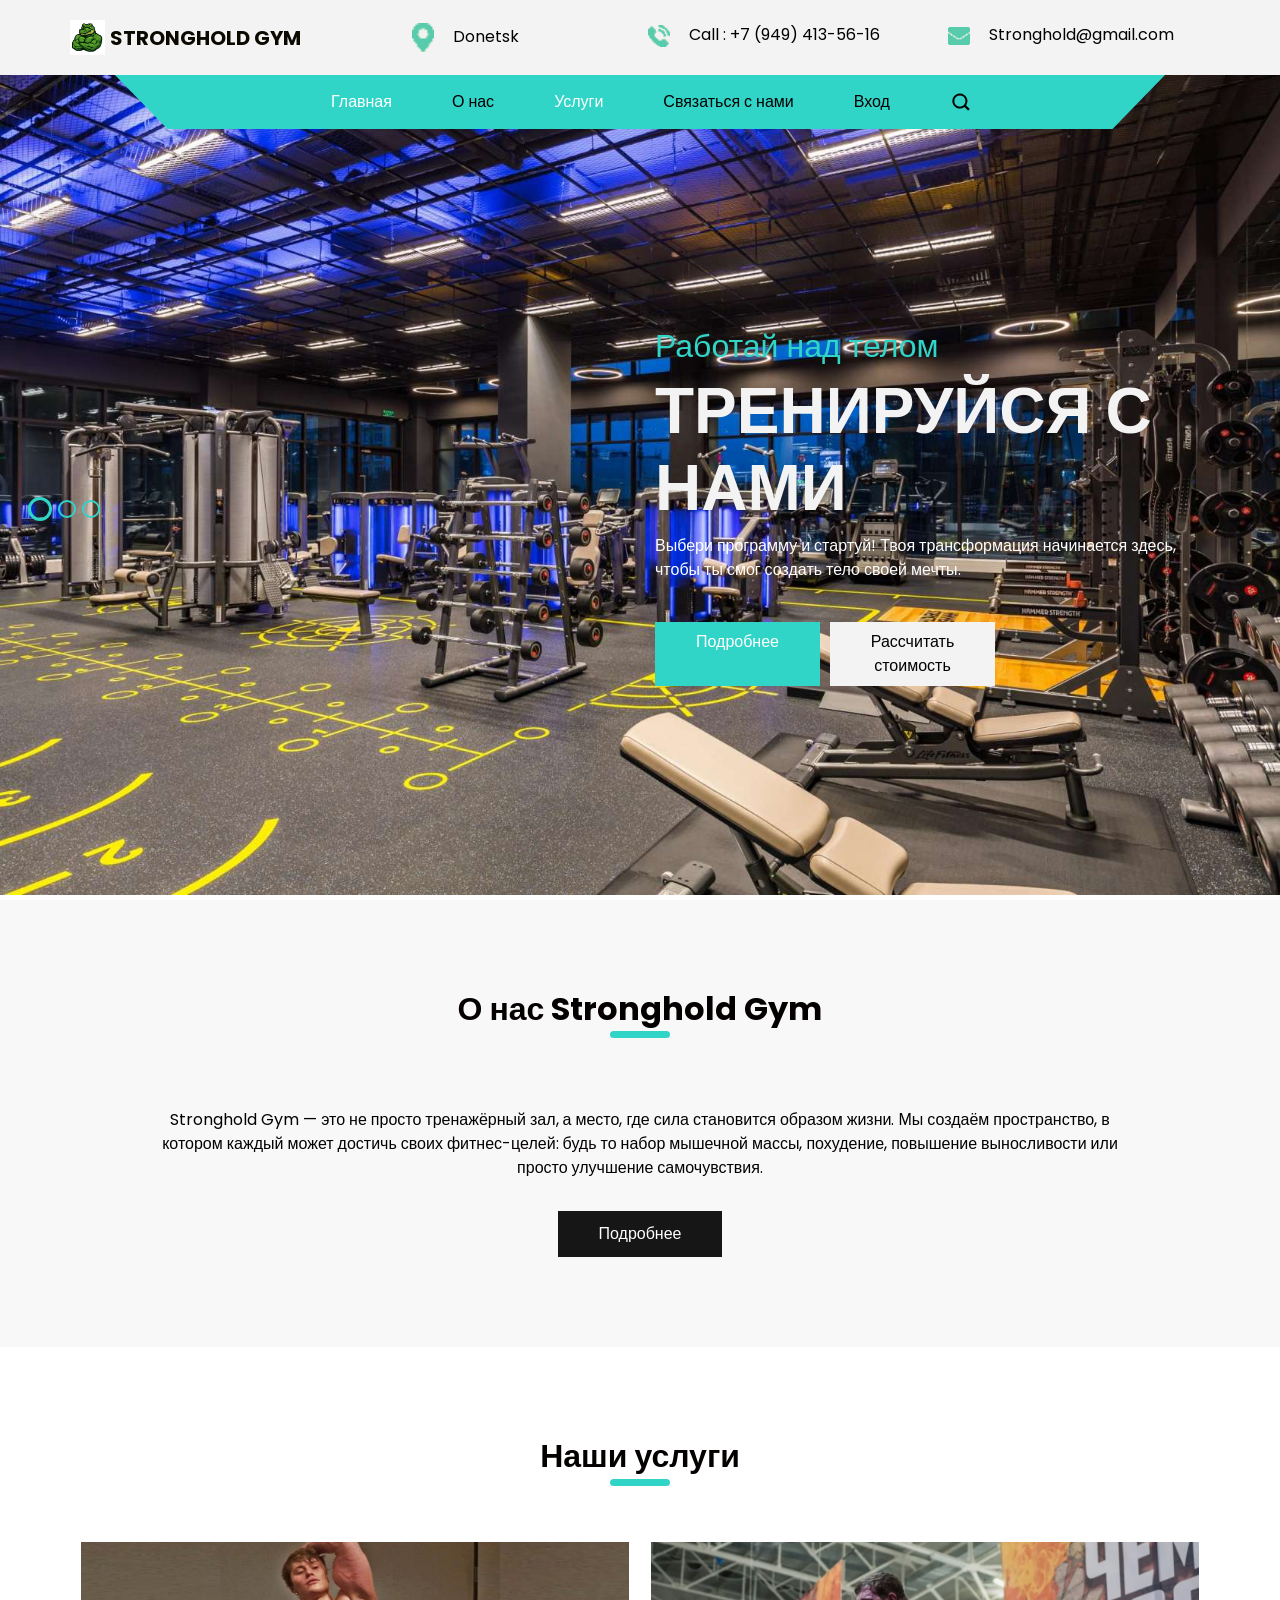
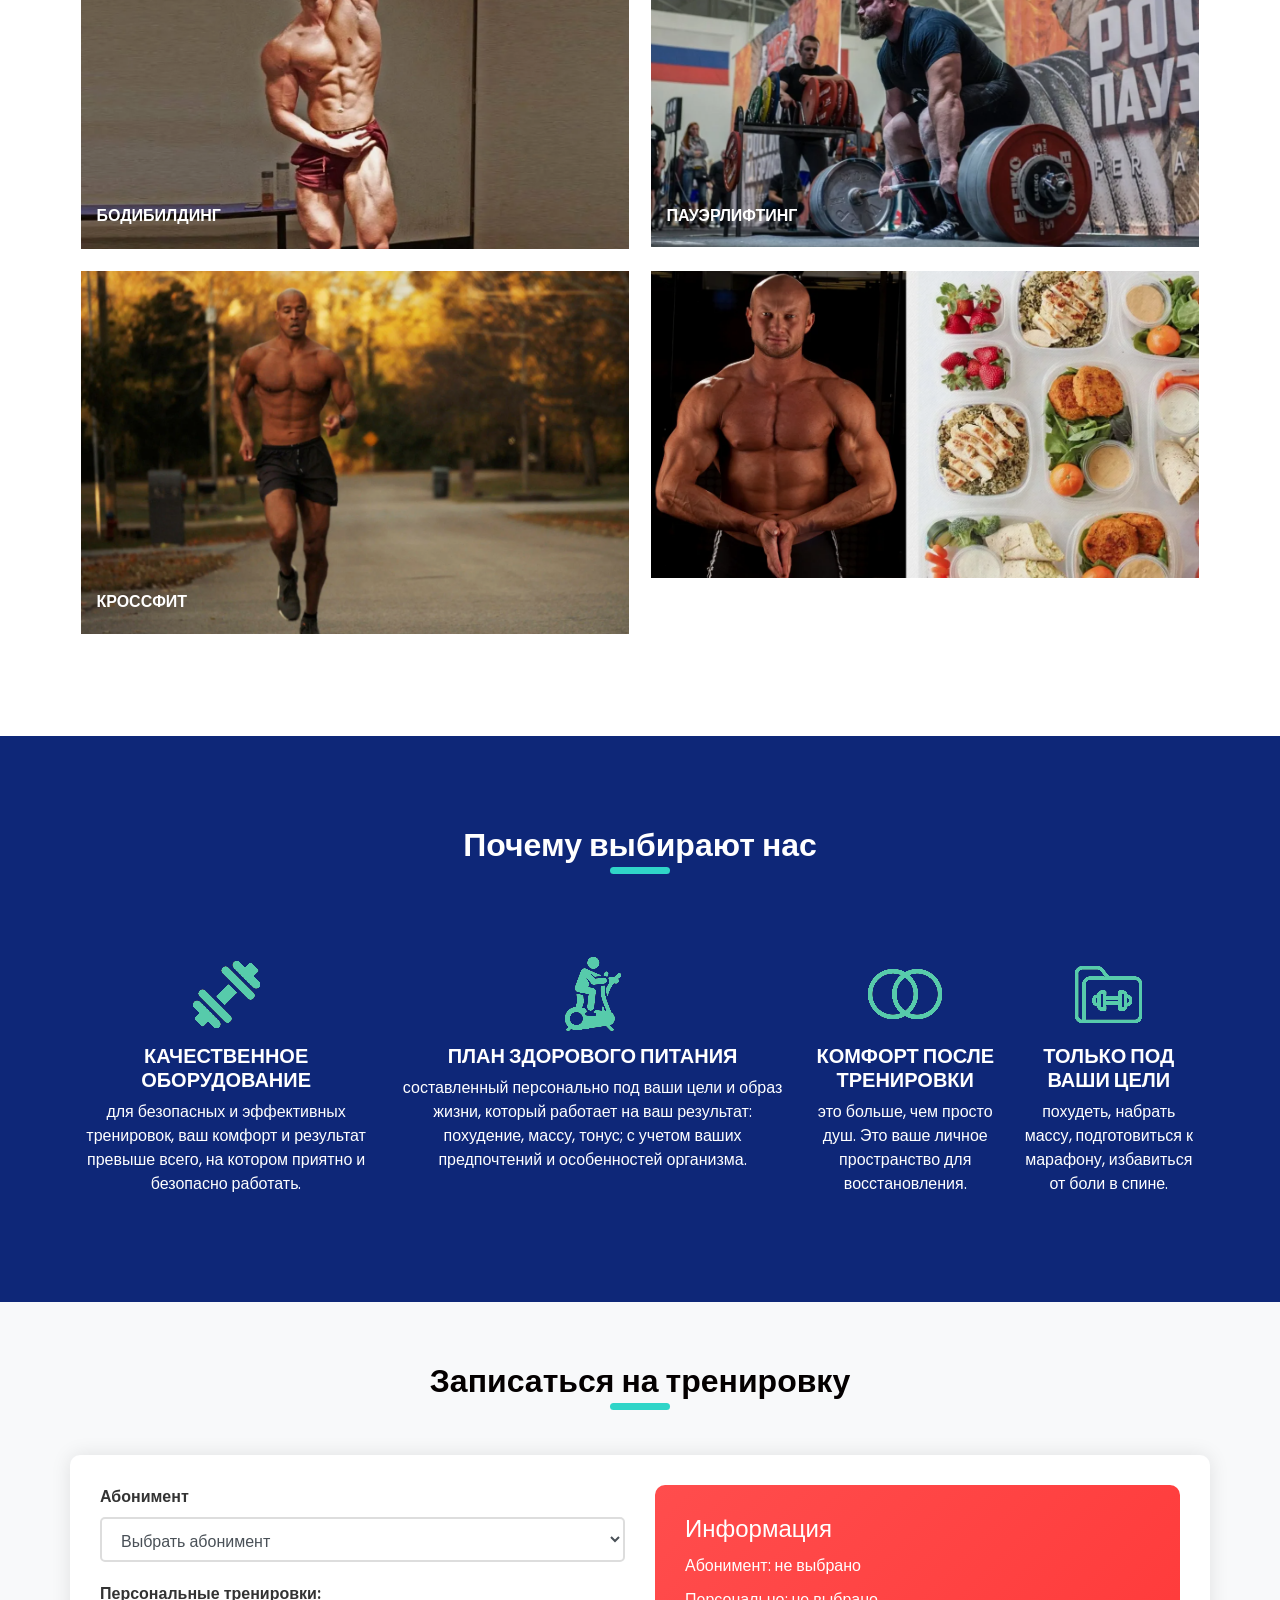
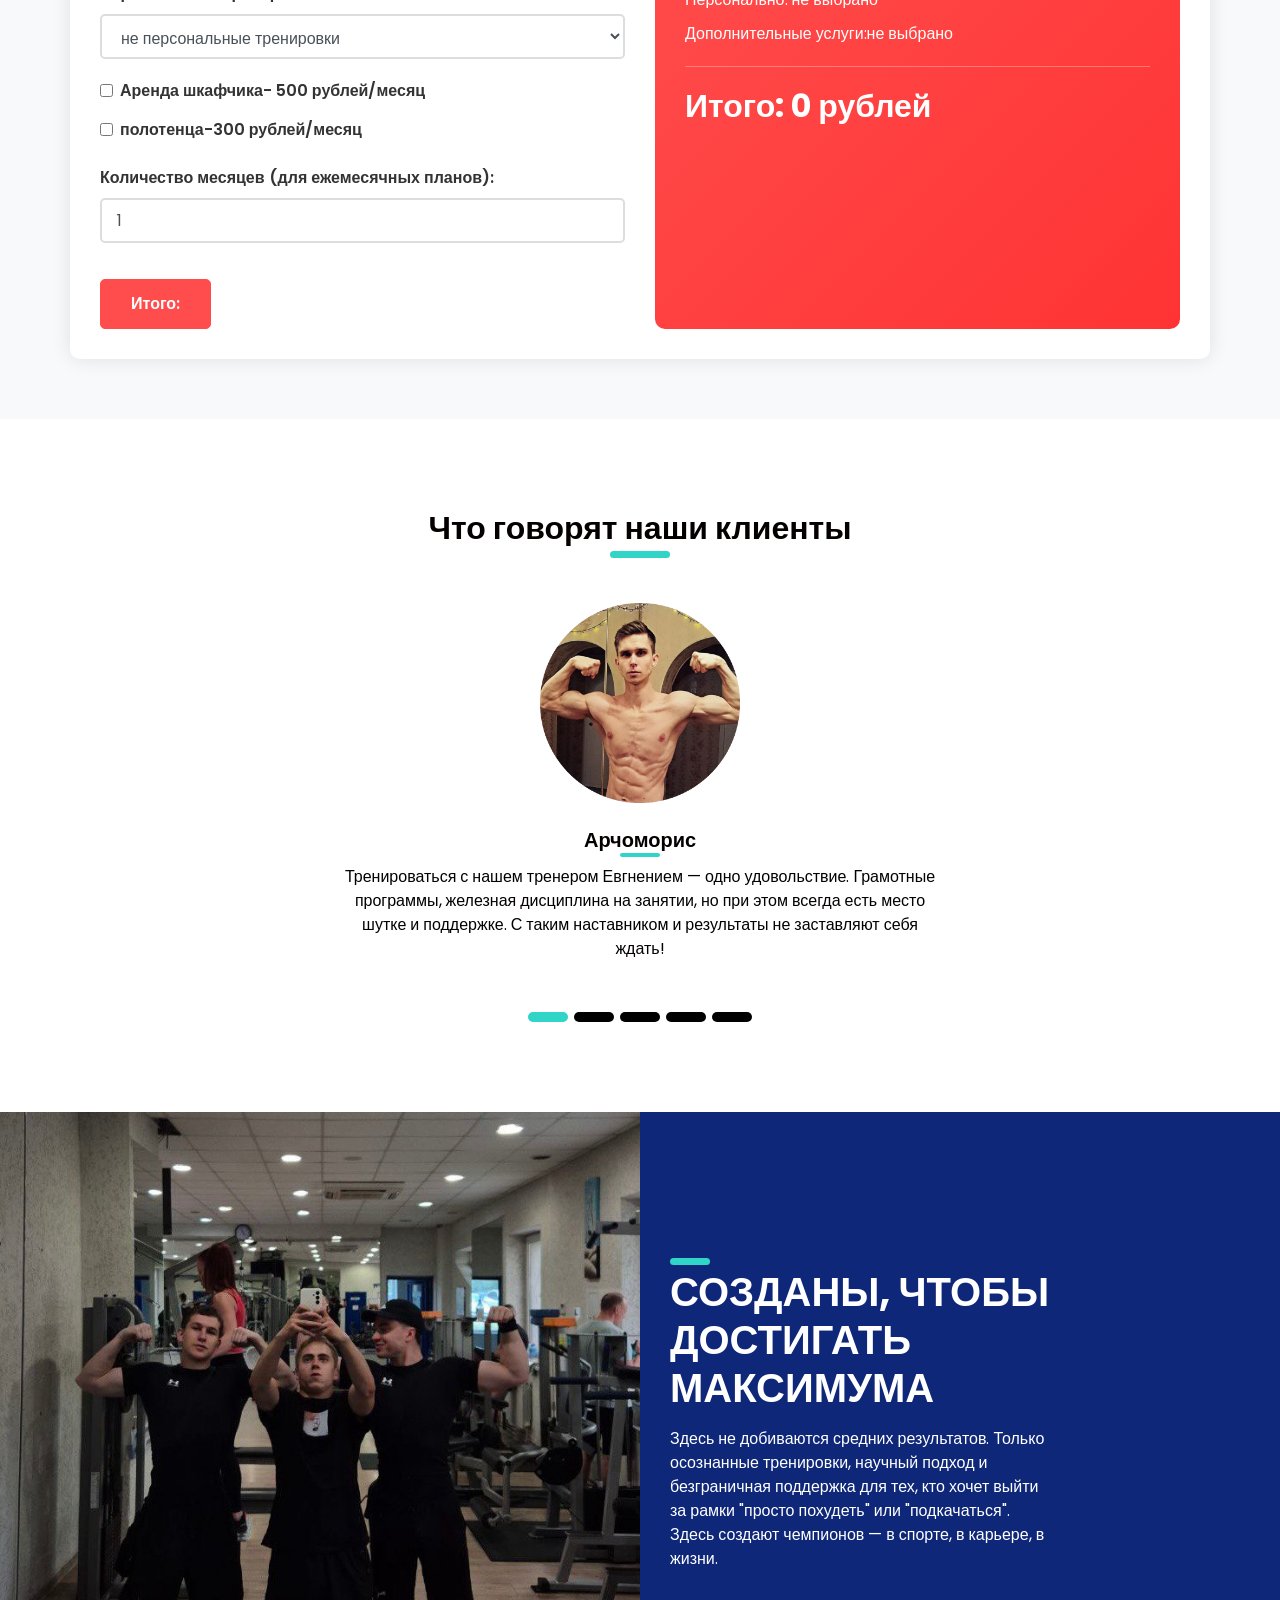
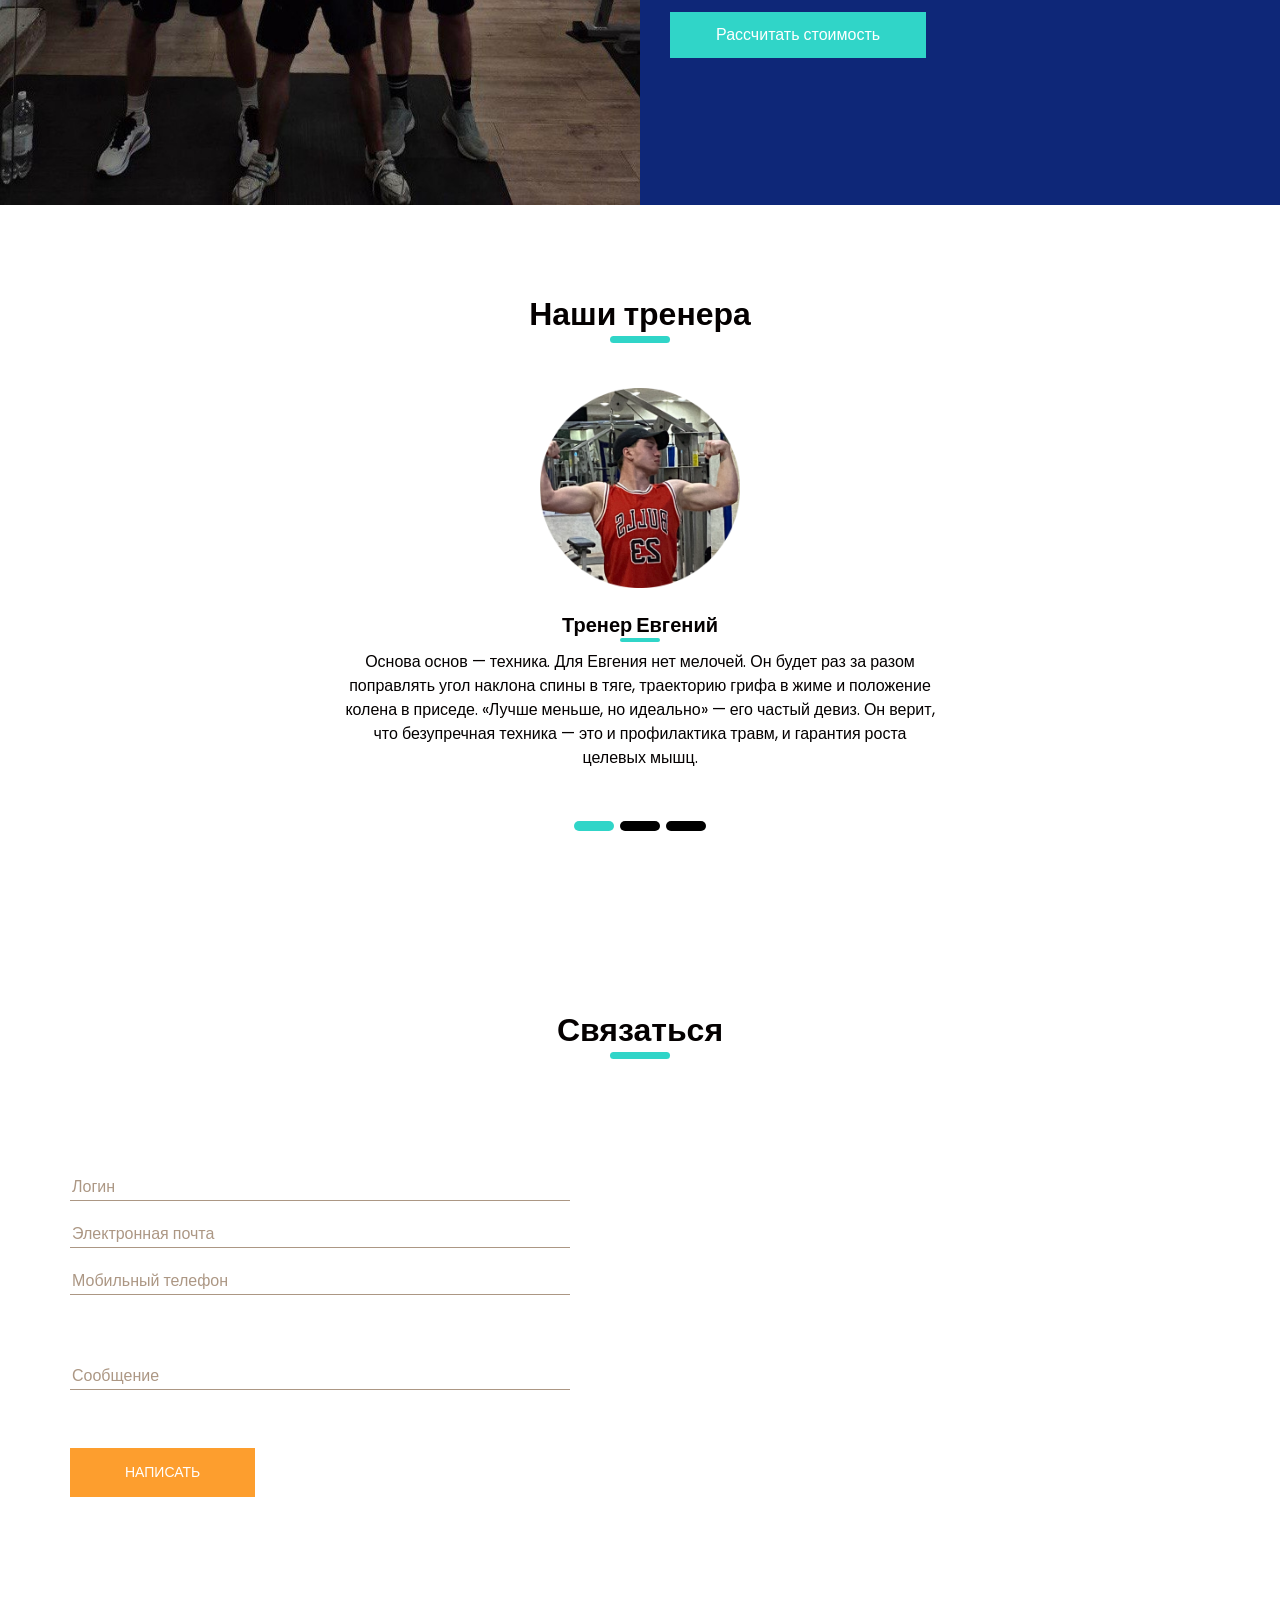
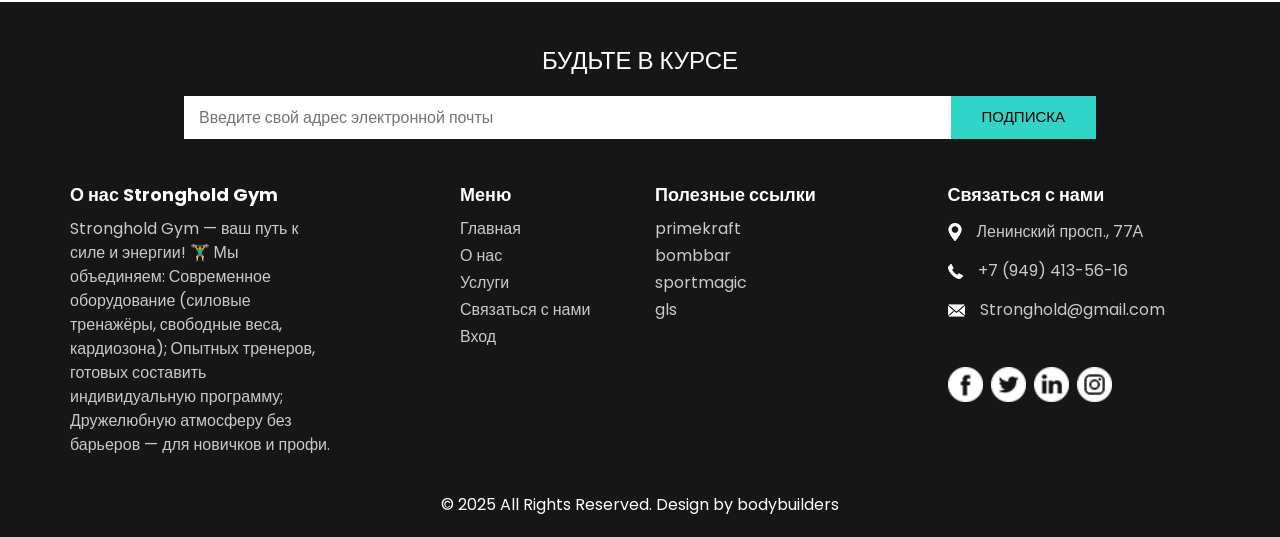
==== index.html @ 91d5fb0f "Update index.html" ====
<!DOCTYPE html>
<html>

<head>
  <!-- Basic -->
  <meta charset="utf-8" />
  <meta http-equiv="X-UA-Compatible" content="IE=edge" />
  <!-- Mobile Metas -->
  <meta name="viewport" content="width=device-width, initial-scale=1, shrink-to-fit=no" />
  <!-- Site Metas -->
  <meta name="keywords" content="" />
  <meta name="description" content="" />
  <meta name="author" content="" />

  <title>Stronghold Gym</title>

  <!-- slider stylesheet -->
  <link rel="stylesheet" type="text/css"
    href="https://cdnjs.cloudflare.com/ajax/libs/OwlCarousel2/2.1.3/assets/owl.carousel.min.css" />

  <!-- bootstrap core css -->
  <link rel="stylesheet" type="text/css" href="css/bootstrap.css" />

  <!-- fonts style -->
  <link href="https://fonts.googleapis.com/css?family=Baloo+Chettan|Dosis:400,600,700|Poppins:400,600,700&display=swap"
    rel="stylesheet" />
  <!-- Custom styles for this template -->
  <link href="css/style.css" rel="stylesheet" />
  <!-- responsive style -->
  <link href="css/responsive.css" rel="stylesheet" />
</head>

<body>
  <div class="hero_area">
    <!-- header section strats -->
    <header class="header_section">
      <div class="container">
        <nav class="navbar navbar-expand-lg custom_nav-container">
          <a class="navbar-brand" href="index.html">
            <img src="images/logo.jpg" alt="" />
            <span>
              Stronghold Gym
            </span>
          </a>
          <div class="contact_nav" id="">
            <ul class="navbar-nav ">
              <li class="nav-item">
                <a class="nav-link" href="service.html">
                  <img src="images/location.png" alt="" />
                  <span>Donetsk</span>
                </a>
              </li>
              <li class="nav-item">
                <a class="nav-link" href="service.html">
                  <img src="images/call.png" alt="" />
                  <span>Call : +7 (949) 413-56-16</span>
                </a>
              </li>
              <li class="nav-item">
                <a class="nav-link" href="service.html">
                  <img src="images/envelope.png" alt="" />
                  <span>Stronghold@gmail.com</span>
                </a>
              </li>
            </ul>
          </div>
        </nav>
      </div>

    </header>
    <!-- end header section -->
    <!-- slider section -->
    <section class=" slider_section position-relative">
      <div class="container">
        <div class="custom_nav2">
          <nav class="navbar navbar-expand-lg custom_nav-container ">
            <button class="navbar-toggler" type="button" data-toggle="collapse" data-target="#navbarSupportedContent"
              aria-controls="navbarSupportedContent" aria-expanded="false" aria-label="Toggle navigation">
              <span class="navbar-toggler-icon"></span>
            </button>

            <div class="collapse navbar-collapse" id="navbarSupportedContent">
              <div class="d-flex  flex-column flex-lg-row align-items-center">
                <ul class="navbar-nav  ">
                  <li class="nav-item active">
                    <a class="nav-link" href="index.html">Главная <span class="sr-only">(current)</span></a>
                  </li>
                  <li class="nav-item">
                    <a class="nav-link" href="about.html">О нас </a>
                  </li>
                  <li class="nav-item active">
                    <a class="nav-link" href="service.html">Услуги </a>
                  </li>
                  <li class="nav-item">
                    <a class="nav-link" href="contact.html">Связаться с нами</a>
                  </li>
                  <li class="nav-item">
                    <a class="nav-link" href="#">Вход</a>
                  </li>
                </ul>
                <form class="form-inline my-2 my-lg-0 ml-0 ml-lg-4 mb-3 mb-lg-0">
                  <button class="btn  my-2 my-sm-0 nav_search-btn" type="submit"></button>
                </form>
              </div>
            </div>
          </nav>
        </div>
      </div>
      <div class="slider_container">
        <div id="carouselExampleIndicators" class="carousel slide" data-ride="carousel">
          <ol class="carousel-indicators">
            <li data-target="#carouselExampleIndicators" data-slide-to="0" class="active"></li>
            <li data-target="#carouselExampleIndicators" data-slide-to="1"></li>
            <li data-target="#carouselExampleIndicators" data-slide-to="2"></li>
          </ol>
          <div class="carousel-inner">
            <div class="carousel-item active">
              <div class="container">
                <div class="row">
                  <div class="col-lg-6 col-md-7 offset-md-6 offset-md-5">
                    <div class="detail-box">
                      <h2>
                        Работай над телом
                      </h2>
                      <h1>
                        Тренируйся с нами
                      </h1>
                      <p>
                        Выбери программу и стартуй!
                        Твоя трансформация начинается здесь, чтобы ты смог создать тело своей мечты.
                      </p>
                      <div class="btn-box">
                        <a href="service.html" class="btn-1">
                          Подробнее
                        </a>
                        <a href="calculator.html" class="btn-2">
                          Рассчитать стоимость
                        </a>
                      </div>
                    </div>
                  </div>
                </div>
              </div>
            </div>
            <div class="carousel-item ">
              <div class="container">
                <div class="row">
                  <div class="col-lg-6 col-md-7 offset-md-6 offset-md-5">
                    <div class="detail-box">
                      <h2>
                        Измени свое питание
                      </h2>
                      <h1>
                        Доверься нам
                      </h1>
                      <p>
                        Выбери программу и стартуй! Твоя трансформация начинается с тарелки — создай тело своей мечты через правильные привычки.
                      </p>
                      <div class="btn-box">
                        <a href="nutrition.html" class="btn-1">
                          Подробнее
                        </a>
                      </div>
                    </div>
                  </div>
                </div>
              </div>
            </div>
            <div class="carousel-item ">
              <div class="container">
                <div class="row">
                  <div class="col-lg-6 col-md-7 offset-md-6 offset-md-5">
                    <div class="detail-box">
                      <h2>
                        ВКЛЮЧАЙСЯ!
                      </h2>
                      <h1>
                        Достигай цели
                      </h1>
                      <p>
                        Хотите больше? Тогда записывайтесь! Ваш путь к телу мечты начинается с первого шага — здесь и сейчас.
                      </p>
                      <div class="btn-box">
                        <a href="contact.html" class="btn-1">
                          Подробнее
                        </a>
                      </div>
                    </div>
                  </div>
                </div>
              </div>
            </div>
          </div>
        </div>
      </div>
    </section>
    <!-- end slider section -->
  </div>


  <!-- about section -->

  <section class="about_section layout_padding">
    <div class="container">
      <div class="heading_container">
        <h2>
          О нас Stronghold Gym
        </h2>
      </div>
      <div class="box">
        <div class="detail-box">
          <p>
           Stronghold Gym — это не просто тренажёрный зал, а место, где сила становится образом жизни. Мы создаём пространство, в котором каждый может достичь своих фитнес-целей: будь то набор мышечной массы, похудение, повышение выносливости или просто улучшение самочувствия.
          </p>
          <a href="about.html">
            Подробнее
          </a>
        </div>
      </div>
    </div>
  </section>
  <!-- end about section -->

  <!-- service section -->

  <section class="service_section layout_padding">
    <div class="container">
      <div class="heading_container">
        <h2>
          Наши услуги
        </h2>
      </div>
      <div class="service_container">
       <div class="box">
         <img src="images/s-1.png" alt="">
          <h6 class="visible_heading">
            Бодибилдинг
          </h6>
          <div class="link_box">
           <a href="bodybuilding.html">
             <img src="images/link.png" alt="">
            </a>
           <h6>
             Бодибилдинг
           </h6>
         </div>
        </div>
        <div class="box">
          <img src="images/s-2.png" alt="">
          <h6 class="visible_heading">
            Пауэрлифтинг
          </h6>
          <div class="link_box">
            <a href="powerlifting.html">
              <img src="images/link.png" alt="">
            </a>
            <h6>
              Пауэрлифтинг
            </h6>
          </div>
        </div>

        <div class="box">
          <img src="images/s-3.png" alt="">
          <h6 class="visible_heading">
            Кроссфит
          </h6>
          <div class="link_box">
            <a href="crossfit.html">
              <img src="images/link.png" alt="">
            </a>
            <h6>
              Кроссфит
            </h6>
          </div>
        </div>

        <div class="box">
          <img src="images/s-4.png" alt="">
          <h6 class="visible_heading">
            Питание
          </h6>
          <div class="link_box">
            <a href="nutrition.html">
              <img src="images/link.png" alt="">
            </a>
            <h6>
              Питание
            </h6>
          </div>
        </div>
      </div>
    </div>
  </section>

  <!-- end service section -->
  


  <!-- Us section -->

  <section class="us_section layout_padding">
    <div class="container">
      <div class="heading_container">
        <h2>
          Почему выбирают нас
        </h2>
      </div>
      <div class="us_container">
        <div class="box">
          <div class="img-box">
            <img src="images/u-1.png" alt="">
          </div>
          <div class="detail-box">
            <h5>
              КАЧЕСТВЕННОЕ ОБОРУДОВАНИЕ
            </h5>
            <p>
              для безопасных и эффективных тренировок, ваш комфорт и результат превыше всего, на котором приятно и безопасно работать.
            </p>
          </div>
        </div>
        <div class="box">
          <div class="img-box">
            <img src="images/u-2.png" alt="">
          </div>
          <div class="detail-box">
            <h5>
              ПЛАН ЗДОРОВОГО ПИТАНИЯ
            </h5>
            <p>
              составленный персонально под ваши цели и образ жизни, который работает на ваш результат: похудение, массу, тонус; с учетом ваших предпочтений и особенностей организма.
            </p>
          </div>
        </div>
        <div class="box">
          <div class="img-box">
            <img src="images/u-3.png" alt="">
          </div>
          <div class="detail-box">
            <h5>
              КОМФОРТ ПОСЛЕ ТРЕНИРОВКИ
            </h5>
            <p>
              это больше, чем просто душ. Это ваше личное пространство для восстановления.
            </p>
          </div>
        </div>
        <div class="box">
          <div class="img-box">
            <img src="images/u-4.png" alt="">
          </div>
          <div class="detail-box">
            <h5>
              ТОЛЬКО ПОД ВАШИ ЦЕЛИ
            </h5>
            <p>
              похудеть, набрать массу, подготовиться к марафону, избавиться от боли в спине.
            </p>
          </div>
        </div>
      </div>
    </div>
  </section>

  <!-- end us section -->
 <!-- price calculator section -->
 <section class="calculator_section layout_padding">
     <div class="container">
         <div class="heading_container">
             <h2>
                 Записаться на тренировку
             </h2>
         </div>
         <div class="calculator_container">
             <div class="row">
                 <div class="col-md-6">
                     <form id="gymCalculator">
                         <div class="form-group">
                             <label for="Абонимент">Абонимент</label>
                             <select class="form-control" id="Абонимент" required>
                                 <option value="" disabled selected>Выбрать абонимент</option>
                                 <option value="1300">Разовое посещение -1300 рублей</option>
                                 <option value="3000">Месячная обычная- 3000 рублей</option>
                                 <option value="5000">месячная (премиум)-5000 рублей</option>
                                 <option value="20000">Годовая обычная-20000 рублей</option>
                                 <option value="45000">Годовая премиум-45000 рублей</option>
                             </select>
                         </div>

                         <div class="form-group">
                             <label for="trainingType">Персональные тренировки:</label>
                             <select class="form-control" id="trainingType">
                                 <option value="0">не персональные тренировки</option>
                                 <option value="6000">5 занятий- 6000рублей/месяц</option>
                                 <option value="15000">10 занятий-15000</option>
                                 <option value="40000">безлимит-40000</option>
                             </select>
                         </div>

                         <div class="form-check">
                             <input class="form-check-input" type="checkbox" id="lockerRental" value="500">
                             <label class="form-check-label" for="lockerRental">
                                 Аренда шкафчика- 500 рублей/месяц
                             </label>
                         </div>

                         <div class="form-check">
                             <input class="form-check-input" type="checkbox" id="towelService" value="300">
                             <label class="form-check-label" for="towelService">
                                 полотенца-300 рублей/месяц
                             </label>
                         </div>

                         <div class="form-group mt-4">
                             <label for="months">Количество месяцев (для ежемесячных планов):</label>
                             <input type="number" class="form-control" id="months" min="1" max="12" value="1">
                         </div>

                         <button type="button" class="btn btn-primary mt-3" onclick="calculateTotal()">
                             Итого:
                         </button>
                     </form>
                 </div>

                 <div class="col-md-6">
                     <div class="result_box">
                         <h4>Информация</h4>
                         <div class="result_display">
                             <p id="membershipDetail">Абонимент: не выбрано</p>
                             <p id="trainingDetail">Персонально: не выбрано</p>
                             <p id="extrasDetail">Дополнительные услуги:не выбрано</p>
                             <hr>
                             <h3 id="totalPrice">Итого: 0 рублей</h3>
                             <p id="priceNote" class="text-muted"></p>
                         </div>
                         <button type="button" class="btn btn-success mt-3" id="proceedBtn" style="display:none;" onclick="proceedToPayment()">
                             Перейти к оплате
                         </button>
                     </div>
                 </div>
             </div>
         </div>
     </div>
 </section>
 <!-- end price calculator section -->

  <!-- client section -->

  <section class="client_section layout_padding">
    <div class="container">
      <div class="heading_container">
        <h2>
          Что говорят наши клиенты
        </h2>
      </div>
      <div id="carouselExample2Indicators" class="carousel slide" data-ride="carousel">
        <ol class="carousel-indicators">
          <li data-target="#carouselExample2Indicators" data-slide-to="0" class="active"></li>
          <li data-target="#carouselExample2Indicators" data-slide-to="1"></li>
          <li data-target="#carouselExample2Indicators" data-slide-to="2"></li>
          <li data-target="#carouselExample2Indicators" data-slide-to="3"></li>
          <li data-target="#carouselExample2Indicators" data-slide-to="4"></li>
        </ol>
        <div class="carousel-inner">
          <div class="carousel-item active">
            <div class="box">
              <div class="img-box">
                <img src="images/client1.png" alt="">
              </div>
              <div class="detail-box">
                <h5>
                  Арчоморис
                </h5>
                <p>
                  Тренироваться с нашем тренером Евгнением — одно удовольствие. Грамотные программы, железная дисциплина на занятии, но при этом всегда есть место шутке и поддержке. С таким наставником и результаты не заставляют себя ждать!
                </p>
              </div>
            </div>
          </div>
          <div class="carousel-item">
            <div class="box">
              <div class="img-box">
                <img src="images/client2.png" alt="">
              </div>
              <div class="detail-box">
                <h5>
                  Юра спорт
                </h5>
                <p>
                  Лучший пинок к победе над собой — это тренер Данил. Всегда увидит, где можно выложиться сильнее, и подбодрит в нужный момент.
                </p>
              </div>
            </div>
          </div>
          <div class="carousel-item">
            <div class="box">
              <div class="img-box">
                <img src="images/client3.png" alt="">
              </div>
              <div class="detail-box">
                <h5>
                  Марат андеграунд
                </h5>
                <p>
                  Лучший совет по жиму, приседу и становой — всегда от Константина. С ним тренировки становятся осознанными, а результаты — предсказуемыми. Профи!
                </p>
              </div>
            </div>
          </div>
          <div class="carousel-item">
            <div class="box">
              <div class="img-box">
                <img src="images/client4.png" alt="">
              </div>
              <div class="detail-box">
                <h5>
                  Настик
                </h5>
                <p>
                  Константин мой самый любимый тренер, я горю от его тренировок.
                </p>
              </div>
            </div>
          </div>
          <div class="carousel-item">
            <div class="box">
              <div class="img-box">
                <img src="images/client5.png" alt="">
              </div>
              <div class="detail-box">
                <h5>
                 Ева
                </h5>
                <p>
                  Бывает тренируешься у Евгения, а лямки от лифчика сами по плечам сползают.
                </p>
              </div>
            </div>
          </div>
        </div>
      </div>

    </div>
  </section>

  <!-- end client section -->
  

  <!-- result section -->

  <section class="result_section">
    <div class="container-fluid">
      <div class="row">
        <div class="col-md-6 px-0">
          <div class="img-box">
            <img src="images/result-img.jpg" alt="">
          </div>
        </div>
        <div class="col-lg-4 col-md-5">
          <div class="detail-box">
            <h2>
              СОЗДАНЫ, ЧТОБЫ ДОСТИГАТЬ МАКСИМУМА
            </h2>
            <p>
              Здесь не добиваются средних результатов. Только осознанные тренировки, научный подход и безграничная поддержка для тех, кто хочет выйти за рамки "просто похудеть" или "подкачаться". Здесь создают чемпионов — в спорте, в карьере, в жизни.
            </p>
            <a href="calculator.html">
              Рассчитать стоимость
            </a>
          </div>
        </div>
      </div>
    </div>
  </section>

  <!-- end result section -->

  <!-- coach section -->

  <section class="client_section layout_padding">
    <div class="container">
      <div class="heading_container">
        <h2>
          Наши тренера
        </h2>
      </div>
      <div id="carouselExample2Indicators" class="carousel slide" data-ride="carousel">
        <ol class="carousel-indicators">
          <li data-target="#carouselExample2Indicators" data-slide-to="0" class="active"></li>
          <li data-target="#carouselExample2Indicators" data-slide-to="1"></li>
          <li data-target="#carouselExample2Indicators" data-slide-to="2"></li>
        </ol>
        <div class="carousel-inner">
          <div class="carousel-item active">
            <div class="box">
              <div class="img-box">
                <img src="images/coach1.png" alt="">
              </div>
              <div class="detail-box">
                <h5>
                  Тренер Евгений
                </h5>
                <p>
                  Основа основ — техника. Для Евгения нет мелочей. Он будет раз за разом поправлять угол наклона спины в тяге, траекторию грифа в жиме и положение колена в приседе. «Лучше меньше, но идеально» — его частый девиз. Он верит, что безупречная техника — это и профилактика травм, и гарантия роста целевых мышц.
                </p>
              </div>
            </div>
          </div>
          <div class="carousel-item">
            <div class="box">
              <div class="img-box">
                <img src="images/coach2.png" alt="">
              </div>
              <div class="detail-box">
                <h5>
                 Тренер Данил
                </h5>
                <p>
                  Психолог и мотиватор. Он умеет считать не только повторения, но и «считывать» состояние подопечных. Видит, когда человек психологически «сломался» в середине комплекса, и найдёт нужные слова («Соберись, ты же сильнее!», «Дыши, работай!»), чтобы вернуть его в строй.
                </p>
              </div>
            </div>
          </div>
          <div class="carousel-item">
            <div class="box">
              <div class="img-box">
                <img src="images/coach3.png" alt="">
              </div>
              <div class="detail-box">
                <h5>
                  Тренер Константин
                </h5>
                <p>
                  Константин не признаёт антагонизма между «качками» и «кроссфитерами». Он видит тело целостно. От бодибилдинга он берёт: Акцент на изоляцию и эстетику: Умение «добить» отстающую мышцу, создать баланс и красивую форму. Контроль и ментальную связь: Упор на чувство целевой мышцы в каждом повторении, работу в полную амплитуду.
              </div>
            </div>
          </div>
        </div>
      </div>
    </div>
  </section>

  <!-- end coach section -->

  <!-- contact section -->
  <section class="contact_section layout_padding">
    <div class="container">
      <div class="heading_container">
        <h2>
          <span>
            Связаться
          </span>
        </h2>
      </div>
      <div class="layout_padding2-top">
        <div class="row">
          <div class="col-md-6 ">
            <form action="">
              <div class="contact_form-container">
                <div>
                  <div>
                    <input type="text" placeholder="Логин" />
                  </div>
                  <div>
                    <input type="email" placeholder="Электронная почта" />
                  </div>
                  <div>
                    <input type="text" placeholder="Мобильный телефон" />
                  </div>
                  <div class="mt-5">
                    <input type="text" placeholder="Сообщение" />
                  </div>
                  <div class="mt-5">
                    <button type="submit">
                      Написать
                    </button>
                  </div>
                </div>
              </div>
            </form>
          </div>
          <div class="col-md-6">
            <div class="map_container">
              <div class="map-responsive">
                <iframe
                  src="https://yandex.ru/maps/geo/donetsk/1444534550/?ll=37.761190%2C47.988848&z=11"
                  width="600" height="300" frameborder="0" style="border:0; width: 100%; height:100%"
                  allowfullscreen></iframe>
              </div>
            </div>
          </div>
        </div>
      </div>
    </div>
  </section>
  <!-- end contact section -->


  <!-- info section -->

  <section class="info_section layout_padding2-top">
    <div class="container">
      <div class="info_form">
        <h4>
          Будьте в курсе
        </h4>
        <form action="">
          <input type="text" placeholder="Введите свой адрес электронной почты">
          <div class="d-flex justify-content-end">
            <button>
              подписка
            </button>
          </div>
        </form>
      </div>
    </div>
    <div class="container">
      <div class="row">
        <div class="col-md-3">
          <h6>
            О нас Stronghold Gym
          </h6>
          <p>
            Stronghold Gym — ваш путь к силе и энергии! 🏋️‍♂️ Мы объединяем: Современное оборудование (силовые тренажёры, свободные веса, кардиозона); Опытных тренеров, готовых составить индивидуальную программу; Дружелюбную атмосферу без барьеров — для новичков и профи.
          </p>
        </div>
        <div class="col-md-2 offset-md-1">
          <h6>
            Меню
          </h6>
          <ul>
            <li class=" active">
              <a class="" href="index.html">Главная <span class="sr-only">(current)</span></a>
            </li>
            <li class="">
              <a class="" href="about.html">О нас </a>
            </li>
            <li class="">
              <a class="" href="service.html">Услуги </a>
            </li>
            <li class="">
              <a class="" href="contact.html">Связаться с нами</a>
            </li>
            <li class="">
              <a class="" href="#">Вход</a>
            </li>
          </ul>
        </div>
        <div class="col-md-3">
          <h6>
            Полезные ссылки
          </h6>
          <ul>
            <li>
              <a href="https://primekraft.ru/?ysclid=mi80c7s1m3296347272">
                primekraft
              </a>
            </li>
            <li>
              <a href="https://www.bombbar.ru/?ysclid=mi80b6b5bd138431534">
                bombbar
              </a>
            </li>
            <li>
              <a href="https://sport-magic.ru/catalog/?ysclid=mi80ampnyv577049394">
                sportmagic
              </a>
            </li>
            <li>
              <a href="https://gls.store/catalog/">
                gls
              </a>
            </li>
          </ul>
        </div>
        <div class="col-md-3">
          <h6>
            Связаться с нами
          </h6>
          <div class="info_link-box">
            <a href="">
              <img src="images/location-white.png" alt="">
              <span> Ленинский просп., 77А</span>
            </a>
            <a href="">
              <img src="images/call-white.png" alt="">
              <span>+7 (949) 413-56-16</span>
            </a>
            <a href="">
              <img src="images/mail-white.png" alt="">
              <span> Stronghold@gmail.com</span>
            </a>
          </div>
          <div class="info_social">
            <div>
              <a href="">
                <img src="images/facebook-logo-button.png" alt="">
              </a>
            </div>
            <div>
              <a href="">
                <img src="images/twitter-logo-button.png" alt="">
              </a>
            </div>
            <div>
              <a href="">
                <img src="images/linkedin.png" alt="">
              </a>
            </div>
            <div>
              <a href="https://vk.com/id320753965">
                <img src="images/instagram.png" alt="">
              </a>
            </div>
          </div>
        </div>
      </div>
    </div>
  </section>

  <!-- end info section -->


  <!-- footer section -->
  <section class="container-fluid footer_section ">
    <p>
      &copy; 2025 All Rights Reserved. Design by
      <a href="https://html.design/">bodybuilders</a>
    </p>
  </section>
  <!-- footer section -->

  <script type="text/javascript" src="js/jquery-3.4.1.min.js"></script>
  <script type="text/javascript" src="js/bootstrap.js"></script>

  <script>
    function openNav() {
      document.getElementById("myNav").classList.toggle("menu_width");
      document
        .querySelector(".custom_menu-btn")
        .classList.toggle("menu_btn-style");
    }
  </script>
  <script>
    function calculateTotal() {
        // Получаем значения из формы
        const membershipType = document.getElementById('membershipType');
        const trainingType = document.getElementById('trainingType');
        const lockerRental = document.getElementById('lockerRental');
        const towelService = document.getElementById('towelService');
        const months = document.getElementById('months');

        // Проверяем, выбран ли тип членства
        if (!membershipType.value) {
            alert('Сначала выберите абонемент!');
            membershipType.focus();
            return;
        }

        // Базовые стоимости
        let basePrice = parseInt(membershipType.value);
        let trainingPrice = parseInt(trainingType.value);
        let extrasPrice = 0;

        // Собираем детали для отображения
        let membershipText = membershipType.options[membershipType.selectedIndex].text;
        let trainingText = trainingType.options[trainingType.selectedIndex].text;
        let extrasText = [];

        // Проверяем дополнительные услуги
        if (lockerRental.checked) {
            extrasPrice += parseInt(lockerRental.value);
            extrasText.push('Аренда шкафчика');
        }

        if (towelService.checked) {
            extrasPrice += parseInt(towelService.value);
            extrasText.push('Полотенце');
        }

        // Определяем тип плана
        const membershipValue = membershipType.value;
        let isSubscription = true;
        let monthsCount = 1;

        // Разовое посещение
        if (membershipValue === '100') {
            isSubscription = false;
            trainingPrice = 0;
            extrasPrice = 0;
        } else {
            monthsCount = parseInt(months.value) || 1;
        }

        // Рассчитываем общую стоимость
        let totalPrice;
        let priceNote = '';

        if (isSubscription) {
            totalPrice = (basePrice + trainingPrice + extrasPrice) * monthsCount;

            if (monthsCount > 1) {
                const monthlyPrice = basePrice + trainingPrice + extrasPrice;
                priceNote = `(${monthlyPrice} руб × ${monthsCount} месяцев)`;
            }
        } else {
            totalPrice = basePrice;
            monthsCount = 1;
        }

        // Обновляем детали на странице
        document.getElementById('membershipDetail').textContent = `Абонемент: ${membershipText}`;
        document.getElementById('trainingDetail').textContent = `Персональные тренировки: ${trainingText}`;

        if (extrasText.length > 0) {
            document.getElementById('extrasDetail').textContent = `Дополнительные услуги: ${extrasText.join(', ')}`;
        } else {
            document.getElementById('extrasDetail').textContent = `Дополнительные услуги: Не выбраны`;
        }

        // Отображаем итоговую цену
        document.getElementById('totalPrice').textContent = `Итого: ${totalPrice} руб`;
        document.getElementById('priceNote').textContent = priceNote;

        // Показываем кнопку для оплаты
        document.getElementById('proceedBtn').style.display = 'block';

        // Прокручиваем к результатам
        document.querySelector('.result_box').scrollIntoView({ behavior: 'smooth' });
    }

    // Функция для перехода к оплате
    function proceedToPayment() {
        const totalElement = document.getElementById('totalPrice');
        const totalText = totalElement.textContent;
        
        // Ищем числа в тексте (например: "Итого: 1500 руб")
        const match = totalText.match(/(\d+)/);
        
        if (match) {
            const totalAmount = match[0];
            alert(`Спасибо за ваш заказ!\n\nОбщая сумма: ${totalAmount} руб\n\nВы будете перенаправлены на страницу оплаты.`);
        } else {
            alert('Не удалось определить сумму заказа');
        }
    }

    // Автоматический пересчет при изменении значений
    document.addEventListener('DOMContentLoaded', function () {
        const inputs = ['membershipType', 'trainingType', 'lockerRental', 'towelService', 'months'];

        inputs.forEach(inputId => {
            const element = document.getElementById(inputId);
            if (element) {
                element.addEventListener('change', function () {
                    if (document.getElementById('proceedBtn').style.display === 'block') {
                        calculateTotal();
                    }
                });
            }
        });

        // Скрываем поле месяцев для разового посещения
        document.getElementById('membershipType').addEventListener('change', function () {
            const monthsField = document.getElementById('months').parentElement;
            if (this.value === '100') {
                monthsField.style.display = 'none';
            } else {
                monthsField.style.display = 'block';
            }
        });
    });
</script>
</body>

</html>
---- css/style.css ----
body {
  font-family: "Poppins", sans-serif;
  color: #040000;
  background-color: #ffffff;
}

.layout_padding {
  padding: 90px 0;
}

.layout_padding2 {
  padding: 45px 0;
}

.layout_padding2-top {
  padding-top: 45px;
}

.layout_padding2-bottom {
  padding-bottom: 45px;
}

.layout_padding-top {
  padding-top: 90px;
}

.layout_padding-bottom {
  padding-bottom: 90px;
}

.heading_container {
  display: -webkit-box;
  display: -ms-flexbox;
  display: flex;
  -webkit-box-pack: center;
      -ms-flex-pack: center;
          justify-content: center;
  text-align: center;
  margin-bottom: 45px;
}

.heading_container h2 {
  font-weight: bold;
  display: -webkit-box;
  display: -ms-flexbox;
  display: flex;
  position: relative;
  padding-bottom: 10px;
  margin: 0;
}

.heading_container h2::before {
  content: "";
  position: absolute;
  bottom: 0;
  left: 50%;
  width: 60px;
  height: 7px;
  border-radius: 10px;
  background-color: #30d5c8;
  -webkit-transform: translateX(-50%);
          transform: translateX(-50%);
}

/*header section*/
.hero_area {
  height: 100vh;
  background: -webkit-gradient(linear, left top, right top, from(rgba(255, 255, 255, 0)), to(rgba(255, 255, 255, 0))), url(../images/hero-bg.jpg);
  background: linear-gradient(to right, rgba(255, 255, 255, 0), rgba(255, 255, 255, 0)), url(../images/hero-bg.jpg);
  background-repeat: no-repeat;
  background-size: cover;
  background-position: right bottom;
}

.sub_page .hero_area {
  height: auto;
}

.sub_page .slider_section {
  background: none;
}

.sub_page.about_page .slider_section {
  background-color: #f8f8f8;
}

.header_section {
  background-color: #f4f3f3;
}

.header_section .nav_container {
  margin: 0 auto;
}

.custom_nav-container .contact_nav {
  width: 95%;
  margin-right: auto;
}

.custom_nav-container .contact_nav .nav-item {
  -webkit-box-flex: 1;
      -ms-flex: 1;
          flex: 1;
}

.custom_nav-container .contact_nav .nav-item .nav-link {
  padding: 0px 25px;
  color: #000000;
  text-align: center;
}

.custom_nav-container .contact_nav .nav-item .nav-link img {
  width: 22px;
  margin-right: 15px;
}

.custom_nav2 {
  padding: 0 45px;
}

.custom_nav2 .custom_nav-container {
  padding: 5px 0;
  background-color: #30d5c8;
  -webkit-clip-path: polygon(0 0, 100% 0%, 95% 100%, 5% 100%);
          clip-path: polygon(0 0, 100% 0%, 95% 100%, 5% 100%);
}

.custom_nav2 .navbar-expand-lg .navbar-nav .nav-item .nav-link {
  padding: 10px 30px;
  color: #070101;
  text-align: center;
  position: relative;
}

.custom_nav2 .navbar-expand-lg .navbar-nav .nav-item.active .nav-link, .custom_nav2 .navbar-expand-lg .navbar-nav .nav-item:hover .nav-link {
  color: #ffffff;
}

.custom_nav2 #navbarSupportedContent {
  -webkit-box-pack: center;
      -ms-flex-pack: center;
          justify-content: center;
}

a,
a:hover,
a:focus {
  text-decoration: none;
}

a:hover,
a:focus {
  color: initial;
}

.btn,
.btn:focus {
  outline: none !important;
  -webkit-box-shadow: none;
          box-shadow: none;
}

.custom_nav-container .nav_search-btn {
  background-image: url(../images/search-icon-black.png);
  background-size: 18px;
  background-repeat: no-repeat;
  width: 35px;
  height: 35px;
  padding: 0;
  border: none;
  margin: 0 40px 0 15px;
  background-position: center;
}

.custom_nav-container .nav_search-btn:hover {
  background-image: url(../images/search-icon.png);
}

.navbar-brand {
  display: -webkit-box;
  display: -ms-flexbox;
  display: flex;
  -webkit-box-align: center;
      -ms-flex-align: center;
          align-items: center;
}

.navbar-brand img {
  width: 35px;
  margin-right: 5px;
}

.navbar-brand span {
  font-size: 20px;
  font-weight: bold;
  color: #0c0900;
  text-transform: uppercase;
}

.custom_nav-container {
  z-index: 99999;
  padding: 15px 0;
}

.custom_nav-container .navbar-toggler {
  outline: none;
}

.custom_nav-container .navbar-toggler .navbar-toggler-icon {
  background-image: url(../images/menu.png);
  background-size: 42px;
}

.custom_nav-container .nav_search-btn {
  margin: auto;
}

/*end header section*/
/* slider section */
.slider_section {
  height: calc(100% - 80px);
  background-image: url(../images/slider-bg.jpg);
  background-size: cover;
}

.slider_section .slider_container {
  height: calc(100% - 60px);
  display: -webkit-box;
  display: -ms-flexbox;
  display: flex;
  -webkit-box-align: center;
      -ms-flex-align: center;
          align-items: center;
}

.slider_section #carouselExampleIndicators {
  width: 100%;
}

.slider_section .detail-box h2 {
  color: #30d5c8;
}

.slider_section .detail-box h1 {
  font-size: 4rem;
  font-weight: bold;
  color: #f4f3f3;
  text-transform: uppercase;
}

.slider_section .detail-box p {
  color: #ffffff;
}

.slider_section .detail-box .btn-box {
  display: -webkit-box;
  display: -ms-flexbox;
  display: flex;
  -ms-flex-wrap: wrap;
      flex-wrap: wrap;
  margin-top: 35px;
  margin: 35px -5px 0 -5px;
}

.slider_section .detail-box .btn-box a {
  width: 165px;
  text-align: center;
  margin: 5px;
}

.slider_section .detail-box .btn-box .btn-1 {
  display: inline-block;
  padding: 7px 0;
  background-color: #30d5c8;
  border: 1px solid #30d5c8;
  color: #ffffff;
}

.slider_section .detail-box .btn-box .btn-1:hover {
  background-color: transparent;
  color: #30d5c8;
}

.slider_section .detail-box .btn-box .btn-2 {
  display: inline-block;
  padding: 7px 0;
  background-color: #f4f3f3;
  border: 1px solid #f4f3f3;
  color: #020000;
}

.slider_section .detail-box .btn-box .btn-2:hover {
  background-color: transparent;
  color: #f4f3f3;
}

.slider_section .carousel-indicators {
  bottom: 50%;
  margin: 0;
  -webkit-transform: translateY(50%);
          transform: translateY(50%);
  -webkit-box-align: center;
      -ms-flex-align: center;
          align-items: center;
  -webkit-box-pack: start;
      -ms-flex-pack: start;
          justify-content: flex-start;
  left: 25px;
}

.slider_section .carousel-indicators li {
  width: 14px;
  height: 14px;
  opacity: 1;
  background-color: transparent;
  border: 2px solid #30d5c8;
  border-radius: 100%;
}

.slider_section .carousel-indicators li.active {
  width: 18px;
  height: 18px;
  border: 3px solid #30d5c8;
}

.slider_section .number_box {
  width: 50px;
  position: absolute;
  left: 25px;
  top: 50%;
  display: -webkit-box;
  display: -ms-flexbox;
  display: flex;
  -webkit-box-orient: vertical;
  -webkit-box-direction: normal;
      -ms-flex-direction: column;
          flex-direction: column;
  -webkit-box-align: center;
      -ms-flex-align: center;
          align-items: center;
  color: #30d5c8;
  -webkit-transform: translateY(-50%);
          transform: translateY(-50%);
}

.slider_section .number_box hr {
  border: none;
  width: 1px;
  height: 200px;
  background-color: #30d5c8;
  margin: 2rem 0;
}

/* end slider section */
.about_section {
  background-color: #f8f8f8;
}

.about_section .box {
  display: -webkit-box;
  display: -ms-flexbox;
  display: flex;
  -webkit-box-orient: vertical;
  -webkit-box-direction: normal;
      -ms-flex-direction: column;
          flex-direction: column;
  -webkit-box-align: center;
      -ms-flex-align: center;
          align-items: center;
  text-align: center;
  width: 85%;
  margin: 0 auto;
}

.about_section .box .img-box img {
  max-width: 100%;
}

.about_section .box .detail-box {
  margin-top: 25px;
}

.about_section .box .detail-box a {
  display: inline-block;
  padding: 10px 40px;
  background-color: #151615;
  border: 1px solid #151615;
  color: #ffffff;
  margin-top: 15px;
}

.about_section .box .detail-box a:hover {
  background-color: transparent;
  color: #151615;
}

.service_section .service_container {
  display: -webkit-box;
  display: -ms-flexbox;
  display: flex;
  -webkit-box-pack: center;
      -ms-flex-pack: center;
          justify-content: center;
  -ms-flex-wrap: wrap;
      flex-wrap: wrap;
}

.service_section .service_container .box {
  position: relative;
  color: #ffffff;
  margin: 1%;
  -ms-flex-preferred-size: 48%;
      flex-basis: 48%;
}

.service_section .service_container .box h6 {
  font-weight: bold;
  text-transform: uppercase;
}

  .responsive-video .box{
    position: relative;
    width: 100%;
    height: 0;
    padding-bottom: 56.25%; /* Соотношение 16:9 */
}

  .responsive-video .box video {
    position: absolute;
    top: 0;
    left: 0;
    width: 100%;
    height: 100%;
    border-radius: 8px;
}

.service_section .service_container .box img {
  width: 100%;
}

.service_section .service_container .box .visible_heading {
  position: absolute;
  bottom: 15px;
  left: 15px;
}

.service_section .service_container .box .link_box {
  display: none;
  -webkit-box-orient: vertical;
  -webkit-box-direction: normal;
      -ms-flex-direction: column;
          flex-direction: column;
  -webkit-box-align: center;
      -ms-flex-align: center;
          align-items: center;
  text-align: center;
  position: absolute;
  top: 50%;
  left: 50%;
  -webkit-transform: translate(-50%, -50%);
          transform: translate(-50%, -50%);
}

.service_section .service_container .box .link_box a {
  display: -webkit-box;
  display: -ms-flexbox;
  display: flex;
  -webkit-box-pack: center;
      -ms-flex-pack: center;
          justify-content: center;
  -webkit-box-align: center;
      -ms-flex-align: center;
          align-items: center;
  width: 45px;
  height: 45px;
  border-radius: 100%;
  background-color: #30d5c8;
}

.service_section .service_container .box .link_box a img {
  width: 20px;
}

.service_section .service_container .box .link_box a:hover {
  opacity: .9;
}

.service_section .service_container .box .link_box h6 {
  margin-top: 15px;
}

.service_section .service_container .box::before {
  display: none;
  content: "";
  width: 100%;
  height: 100%;
  position: absolute;
  left: 0;
  top: 0;
  background-color: rgba(230, 86, 3, 0.9);
}

.service_section .service_container .box:hover .link_box {
  display: -webkit-box;
  display: -ms-flexbox;
  display: flex;
}

.service_section .service_container .box:hover::before {
  display: block;
}

.service_section .service_container .box:hover .visible_heading {
  display: none;
}

.us_section {
  background-color: #0e2778;
  color: #ffffff;
}

.us_section .us_container {
  display: -webkit-box;
  display: -ms-flexbox;
  display: flex;
}

.us_section .us_container .box {
  display: -webkit-box;
  display: -ms-flexbox;
  display: flex;
  -webkit-box-orient: vertical;
  -webkit-box-direction: normal;
      -ms-flex-direction: column;
          flex-direction: column;
  -webkit-box-align: center;
      -ms-flex-align: center;
          align-items: center;
  text-align: center;
  margin: 25px 10px 0 10px;
}

.us_section .us_container .box .img-box {
  height: 100px;
  display: -webkit-box;
  display: -ms-flexbox;
  display: flex;
  -webkit-box-align: center;
      -ms-flex-align: center;
          align-items: center;
  -webkit-box-pack: center;
      -ms-flex-pack: center;
          justify-content: center;
}

.us_section .us_container .box .img-box img {
  max-width: 100%;
}

.us_section .us_container .box .detail-box h5 {
  font-weight: bold;
}

.client_section .box {
  display: -webkit-box;
  display: -ms-flexbox;
  display: flex;
  -webkit-box-orient: vertical;
  -webkit-box-direction: normal;
      -ms-flex-direction: column;
          flex-direction: column;
  -webkit-box-align: center;
      -ms-flex-align: center;
          align-items: center;
  text-align: center;
  width: 600px;
  margin: 0 auto;
  margin-bottom: 45px;
}

.client_section .box .img-box {
  width: 200px;
}

.client_section .box .img-box img {
  width: 100%;
}

.client_section .box .detail-box {
  margin-top: 25px;
}

.client_section .box .detail-box h5 {
  font-weight: bold;
  position: relative;
  padding-bottom: 5px;
}

.client_section .box .detail-box h5::before {
  content: "";
  position: absolute;
  bottom: 0;
  left: 50%;
  width: 40px;
  height: 4px;
  border-radius: 10px;
  background-color: #30d5c8;
  -webkit-transform: translateX(-50%);
          transform: translateX(-50%);
}

.client_section .carousel-indicators {
  margin: 0;
  -webkit-box-pack: center;
      -ms-flex-pack: center;
          justify-content: center;
  bottom: 0;
}

.client_section .carousel-indicators li {
  opacity: 1;
  background-color: #000000;
  width: 40px;
  height: 10px;
  border-radius: 10px;
  background-clip: unset;
  border: none;
}

.client_section .carousel-indicators li.active {
  background-color: #30d5c8;
}

.result_section {
  color: #ffffff;
  background-color: #0e2778;
}

.result_section .row {
  -webkit-box-align: center;
      -ms-flex-align: center;
          align-items: center;
}

.result_section .img-box img {
  width: 100%;
}

.result_section .detail-box {
  padding-left: 15px;
}

.result_section .detail-box h2 {
  font-weight: bold;
  font-size: 2.5rem;
  position: relative;
  padding-top: 10px;
}

.result_section .detail-box h2::before {
  content: "";
  position: absolute;
  top: 0;
  left: 0;
  width: 40px;
  height: 7px;
  border-radius: 10px;
  background-color: #30d5c8;
}

.result_section .detail-box p {
  margin-top: 15px;
}

.result_section .detail-box a {
  display: inline-block;
  padding: 10px 45px;
  background-color: #30d5c8;
  border: 1px solid #30d5c8;
  color: #ffffff;
  margin-top: 25px;
}

.result_section .detail-box a:hover {
  background-color: transparent;
  color: #30d5c8;
}

/* contact section */
.contact_section {
  position: relative;
}

.contact_section .bg-img {
  position: absolute;
  width: 100px;
  top: 50%;
  left: 0;
  -webkit-transform: translateY(-50%);
          transform: translateY(-50%);
}

.contact_section .bg-img img {
  width: 100%;
}

.contact_section .heading_container {
  -webkit-box-pack: center;
      -ms-flex-pack: center;
          justify-content: center;
}

.contact_section .heading_container h2 {
  text-transform: unset;
}

.contact_section input::-webkit-input-placeholder {
  color: #000;
}

.contact_section input:-ms-input-placeholder {
  color: #000;
}

.contact_section input::-ms-input-placeholder {
  color: #000;
}

.contact_section input::placeholder {
  color: #000;
}

.contact_section input {
  border: none;
  outline: none;
  border-bottom: 0.8px solid #ac9784;
  width: 90%;
  margin: 10px 0;
}

.contact_section input::-webkit-input-placeholder {
  color: #ac9784;
}

.contact_section input:-ms-input-placeholder {
  color: #ac9784;
}

.contact_section input::-ms-input-placeholder {
  color: #ac9784;
}

.contact_section input::placeholder {
  color: #ac9784;
}

.contact_form-container {
  padding: 15px 0 15px 0;
}

.contact_form-container button {
  border: none;
  background-color: #fd9e2e;
  color: #fff;
  padding: 14px 55px;
  font-size: 14px;
  text-transform: uppercase;
}

.map_container {
  height: 350px;
}

.map_container .map-responsive {
  height: 100%;
}

/* contact section */
/* info section */
.info_section {
  background-color: #161616;
  color: #ffffff;
}

.info_section h6 {
  font-weight: bold;
}

.info_section .info_form {
  width: 80%;
  margin: 0 auto;
  margin-bottom: 45px;
}

.info_section .info_form h4 {
  text-transform: uppercase;
  text-align: center;
  margin-bottom: 20px;
}

.info_section .info_form form {
  display: -webkit-box;
  display: -ms-flexbox;
  display: flex;
  -webkit-box-align: center;
      -ms-flex-align: center;
          align-items: center;
}

.info_section .info_form form input {
  background-color: #ffffff;
  border: none;
  width: calc(100% - 139px);
  outline: none;
  color: #000000;
  height: 42.4px;
  padding-left: 15px;
}

.info_section .info_form form input ::-webkit-input-placeholder {
  color: #ffffff;
  opacity: 0.2;
}

.info_section .info_form form input :-ms-input-placeholder {
  color: #ffffff;
  opacity: 0.2;
}

.info_section .info_form form input ::-ms-input-placeholder {
  color: #ffffff;
  opacity: 0.2;
}

.info_section .info_form form input ::placeholder {
  color: #ffffff;
  opacity: 0.2;
}

.info_section .info_form form button {
  background-color: #30d5c8;
  display: inline-block;
  padding: 9px 30px;
  background-color: #30d5c8;
  border: 1px solid #30d5c8;
  color: #000000;
  font-size: 15px;
  text-transform: uppercase;
}

.info_section .info_form form button:hover {
  background-color: transparent;
  color: #30d5c8;
}

.info_section h6 {
  margin-bottom: 12px;
  font-size: 18px;
}

.info_section p {
  color: #cbc9c9;
}

.info_section ul {
  padding: 0;
}

.info_section ul li {
  list-style-type: none;
  margin: 3px 0;
}

.info_section ul li a {
  color: #cbc9c9;
}

.info_section ul li a:hover {
  color: #ffffff;
}

.info_section .info_link-box a {
  display: -webkit-box;
  display: -ms-flexbox;
  display: flex;
  -webkit-box-align: center;
      -ms-flex-align: center;
          align-items: center;
  margin: 15px 0;
}

.info_section .info_link-box a:hover {
  color: #ffffff;
}

.info_section .info_link-box a img {
  margin-right: 15px;
}

.info_section .info_link-box a span {
  color: #cbc9c9;
}

.info_section .info_link-box a:hover span {
  color: #ffffff;
}

.info_section .info_social {
  display: -webkit-box;
  display: -ms-flexbox;
  display: flex;
  margin: 45px auto 15px auto;
}

.info_section .info_social img {
  width: 35px;
  margin-right: 8px;
}

/* end info section */
/* footer section*/
.footer_section {
  background-color: #161616;
  padding: 20px 0;
}

.footer_section p {
  margin: 0;
  text-align: center;
  color: #ffffff;
}

.footer_section a {
  color: #ffffff;
}
.calculator_section {
  background-color: #f8f9fa;
  padding: 60px 0;
}

.calculator_container {
  background: white;
  padding: 30px;
  border-radius: 10px;
  box-shadow: 0 0 20px rgba(0,0,0,0.1);
}

.calculator_container .form-group {
  margin-bottom: 20px;
}

.calculator_container label {
  font-weight: 600;
  color: #333;
  margin-bottom: 8px;
  display: block;
}

.calculator_container .form-control {
  height: 45px;
  border: 2px solid #ddd;
  border-radius: 5px;
  padding: 10px 15px;
  transition: all 0.3s;
}

.calculator_container .form-control:focus {
  border-color: #ff4d4d;
  box-shadow: 0 0 0 0.2rem rgba(255, 77, 77, 0.25);
}

.calculator_container .form-check {
  margin: 15px 0;
}

.calculator_container .btn-primary {
  background-color: #ff4d4d;
  border-color: #ff4d4d;
  padding: 12px 30px;
  font-weight: 600;
  border-radius: 5px;
  transition: all 0.3s;
}

.calculator_container .btn-primary:hover {
  background-color: #e60000;
  border-color: #e60000;
  transform: translateY(-2px);
}

.result_box {
  background: linear-gradient(135deg, #ff4d4d 0%, #ff3333 100%);
  color: white;
  padding: 30px;
  border-radius: 10px;
  height: 100%;
}

.result_display p {
  margin: 10px 0;
  font-size: 16px;
}

.result_display h3 {
  font-size: 32px;
  font-weight: 700;
  margin-top: 20px;
}

.result_display hr {
  border-color: rgba(255,255,255,0.3);
  margin: 20px 0;
}

.btn-success {
  background-color: #28a745;
  border-color: #28a745;
  padding: 12px 30px;
  font-weight: 600;
  border-radius: 5px;
  width: 100%;
  transition: all 0.3s;
}

.btn-success:hover {
  background-color: #218838;
  border-color: #1e7e34;
  transform: translateY(-2px);
}

/* end footer section*/
/*# sourceMappingURL=style.css.map */
---- css/responsive.css ----
@media (max-width: 1400px) {}

@media (max-width: 1120px) {}

@media (max-width: 992px) {


    .hero_area {
        height: auto;
    }

    .slider_section {
        background-attachment: fixed;
    }

    .custom_nav-container {
        justify-content: center;
    }

    .custom_nav-container .contact_nav {
        display: none;
    }

    .slider_section .detail-box {
        padding: 75px 0;
    }

    .custom_nav2 .navbar-nav {
        margin-top: 10px;
    }
}

@media (max-width: 768px) {


    .slider_section .detail-box {
        text-align: center;
    }

    .slider_section .detail-box .btn-box {
        justify-content: center;
    }

    .slider_section .detail-box {
        padding-bottom: 120px;
    }

    .slider_section .carousel-indicators {

        justify-content: center;
        left: 0;
        bottom: 55px;

    }

    .service_section .service_container .box {
        flex-basis: 100%;
        margin: 2% 0;
    }

    .custom_nav2 {
        padding: 0;
    }

    .us_section .us_container {
        flex-direction: column;
    }

    .client_section .box {
        width: 100%;
    }

    .result_section .detail-box {
        padding: 45px 0 90px 0;
    }

    .contact_section .heading_container {
        margin-bottom: 0;
    }

    .contact_form-container {
        margin-bottom: 30px;
    }

    .contact_section input {
        width: 100%;
    }

    .info_section .row>div {
        margin-bottom: 25px;
        text-align: center;
    }

    .info_section .info_link-box {
        display: flex;
        flex-direction: column;
        align-items: center;
    }

    .info_section .info_social {
        justify-content: center;
    }
}

@media (max-width: 576px) {
    .slider_section .detail-box h1 {
        font-size: 3rem;
    }
}

@media (max-width: 480px) {}

@media (max-width: 400px) {
    .slider_section .detail-box h2 {
        font-size: 1.8rem;
    }

    .slider_section .detail-box h1 {
        font-size: 2.5rem;
    }

    .info_section .info_form form {
        flex-direction: column;
        align-items: center;
    }

    .info_section .info_form form input {
        width: 100%;
        margin-bottom: 10px;
    }


}

@media (max-width: 360px) {}

@media (min-width: 1200px) {
    .container {
        max-width: 1170px;
    }

}
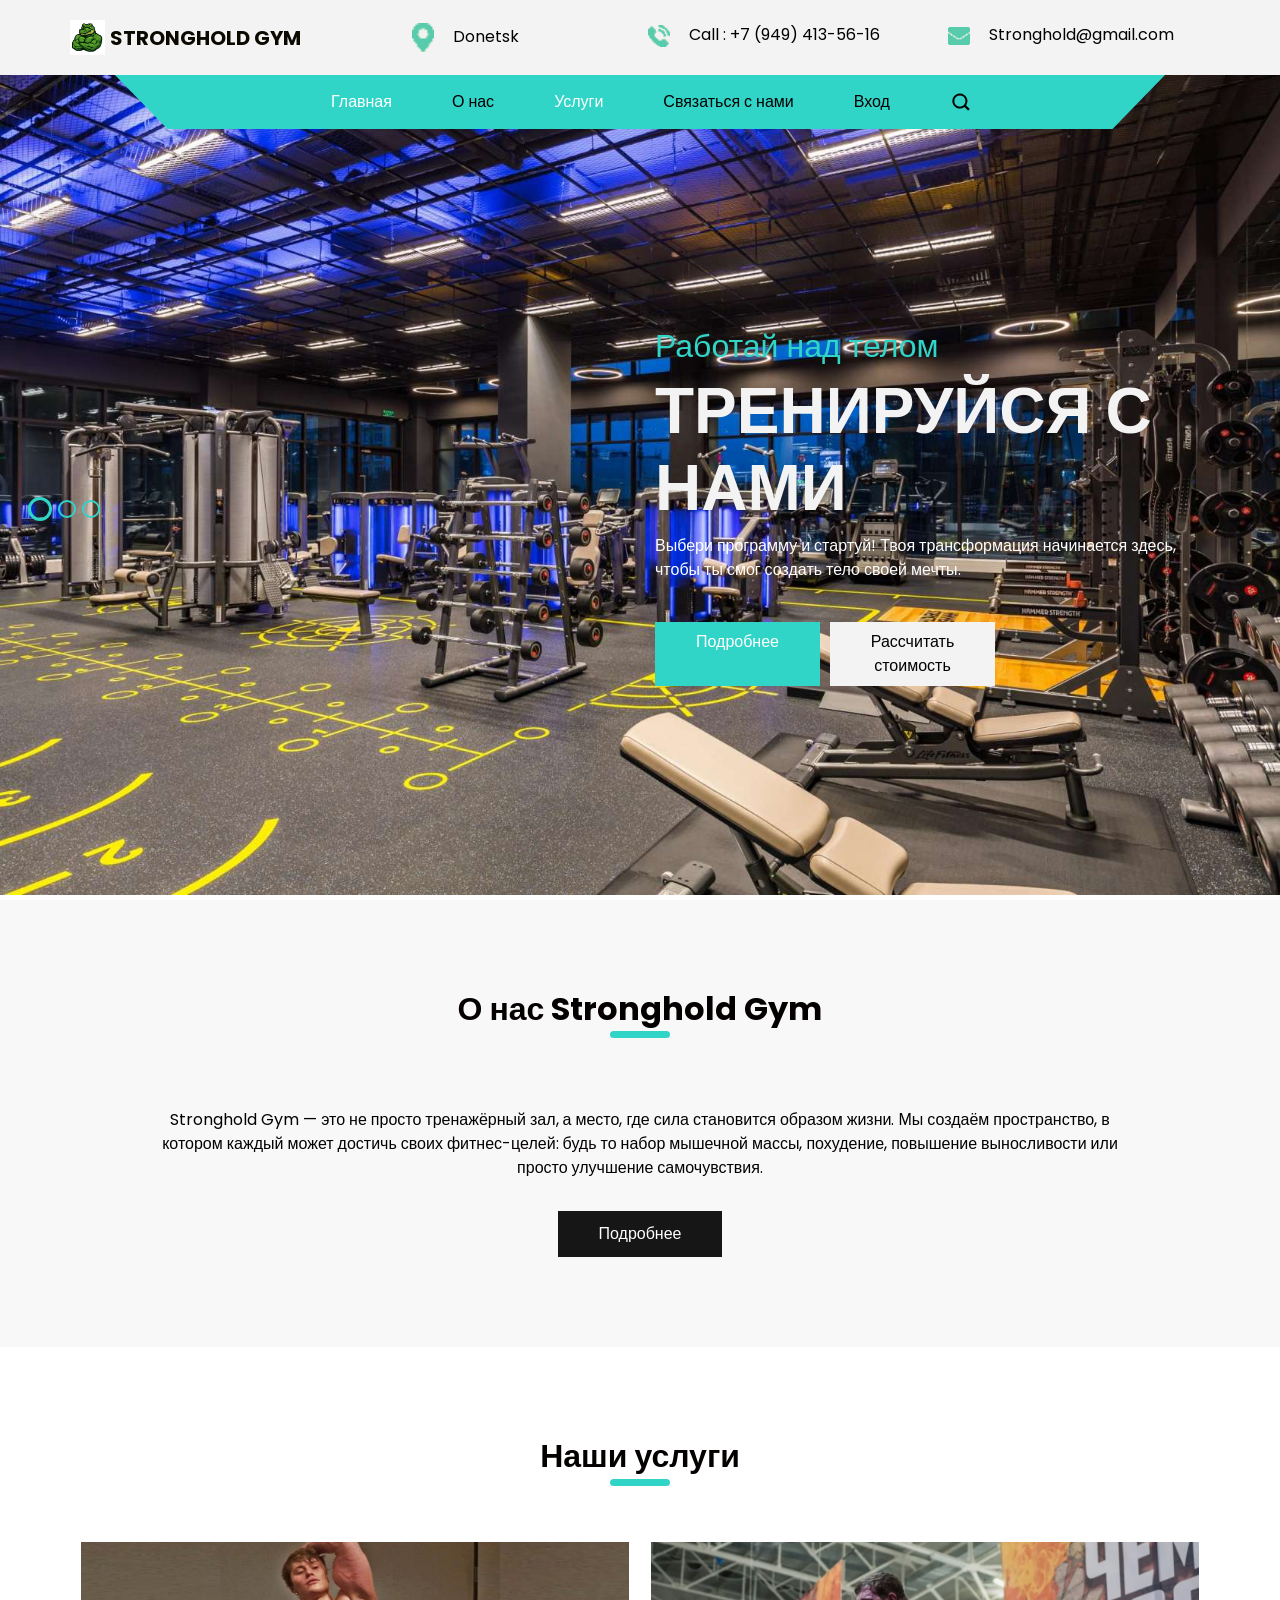
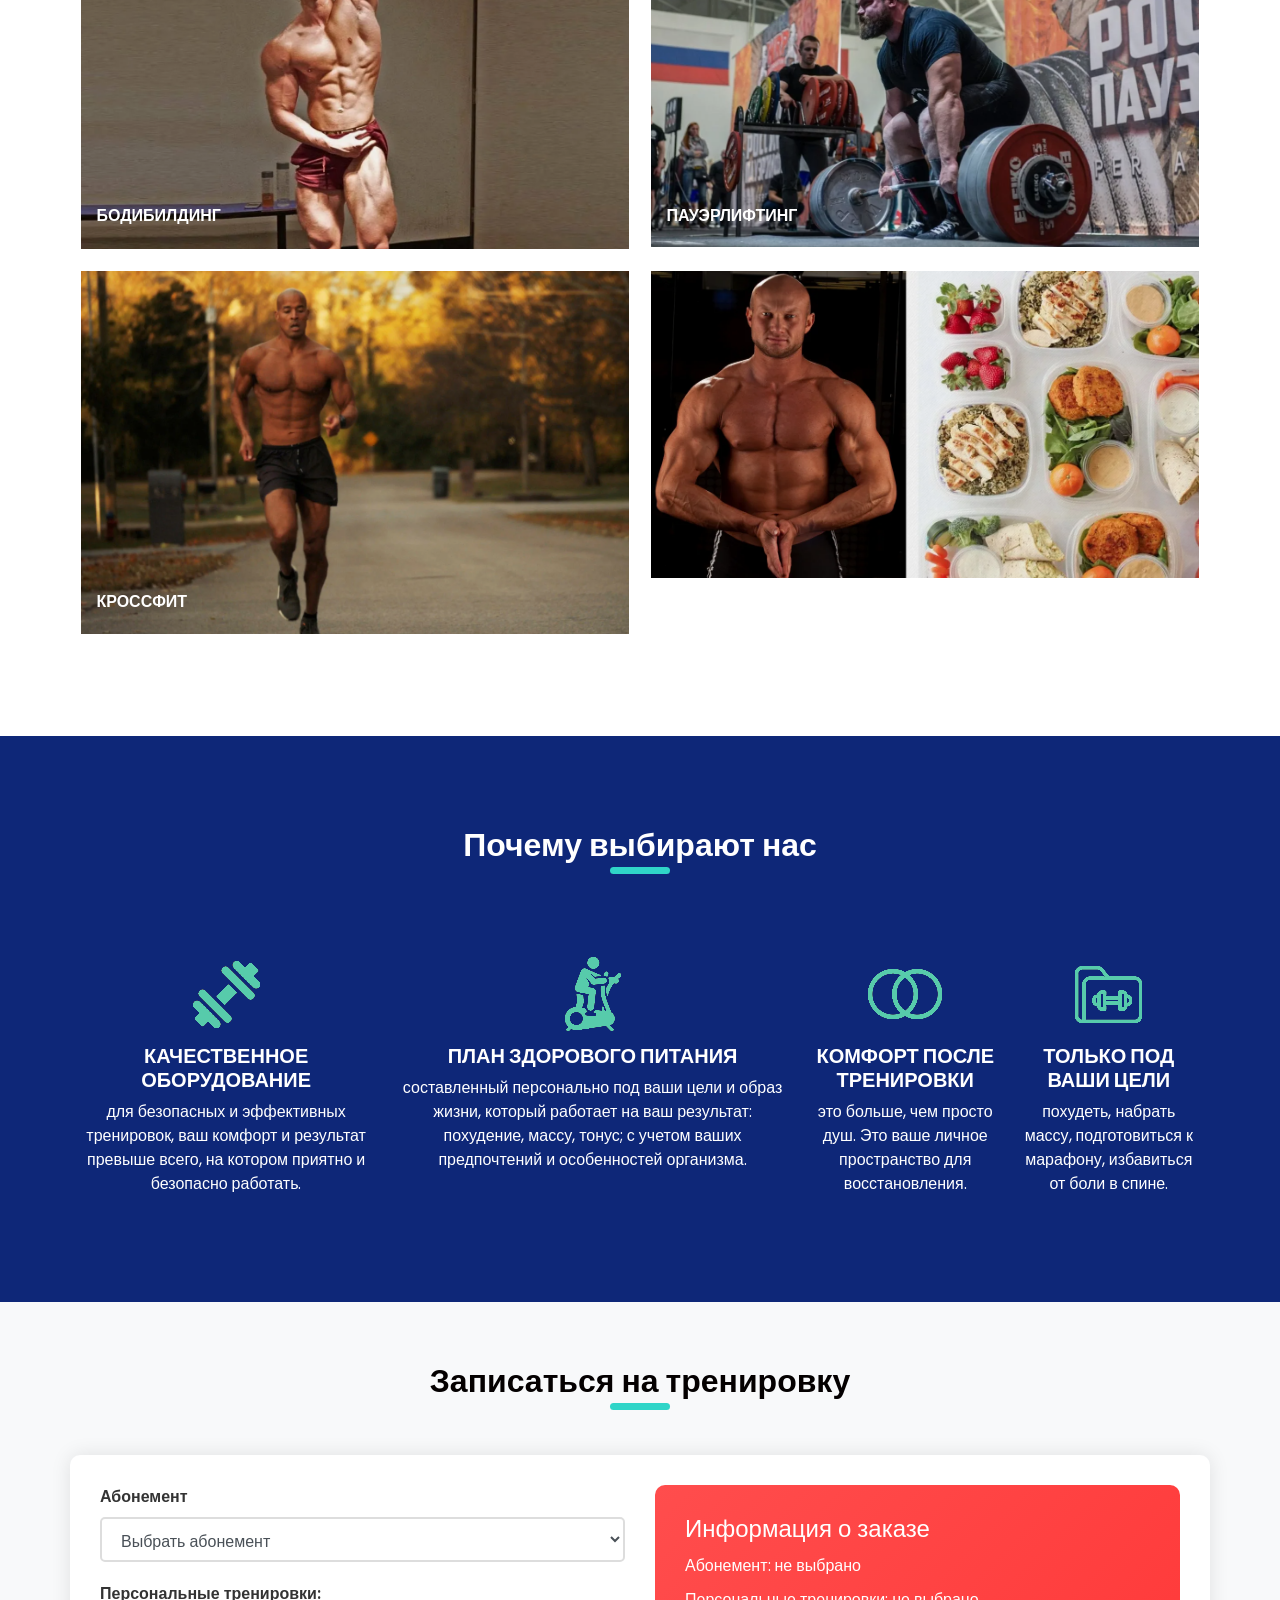
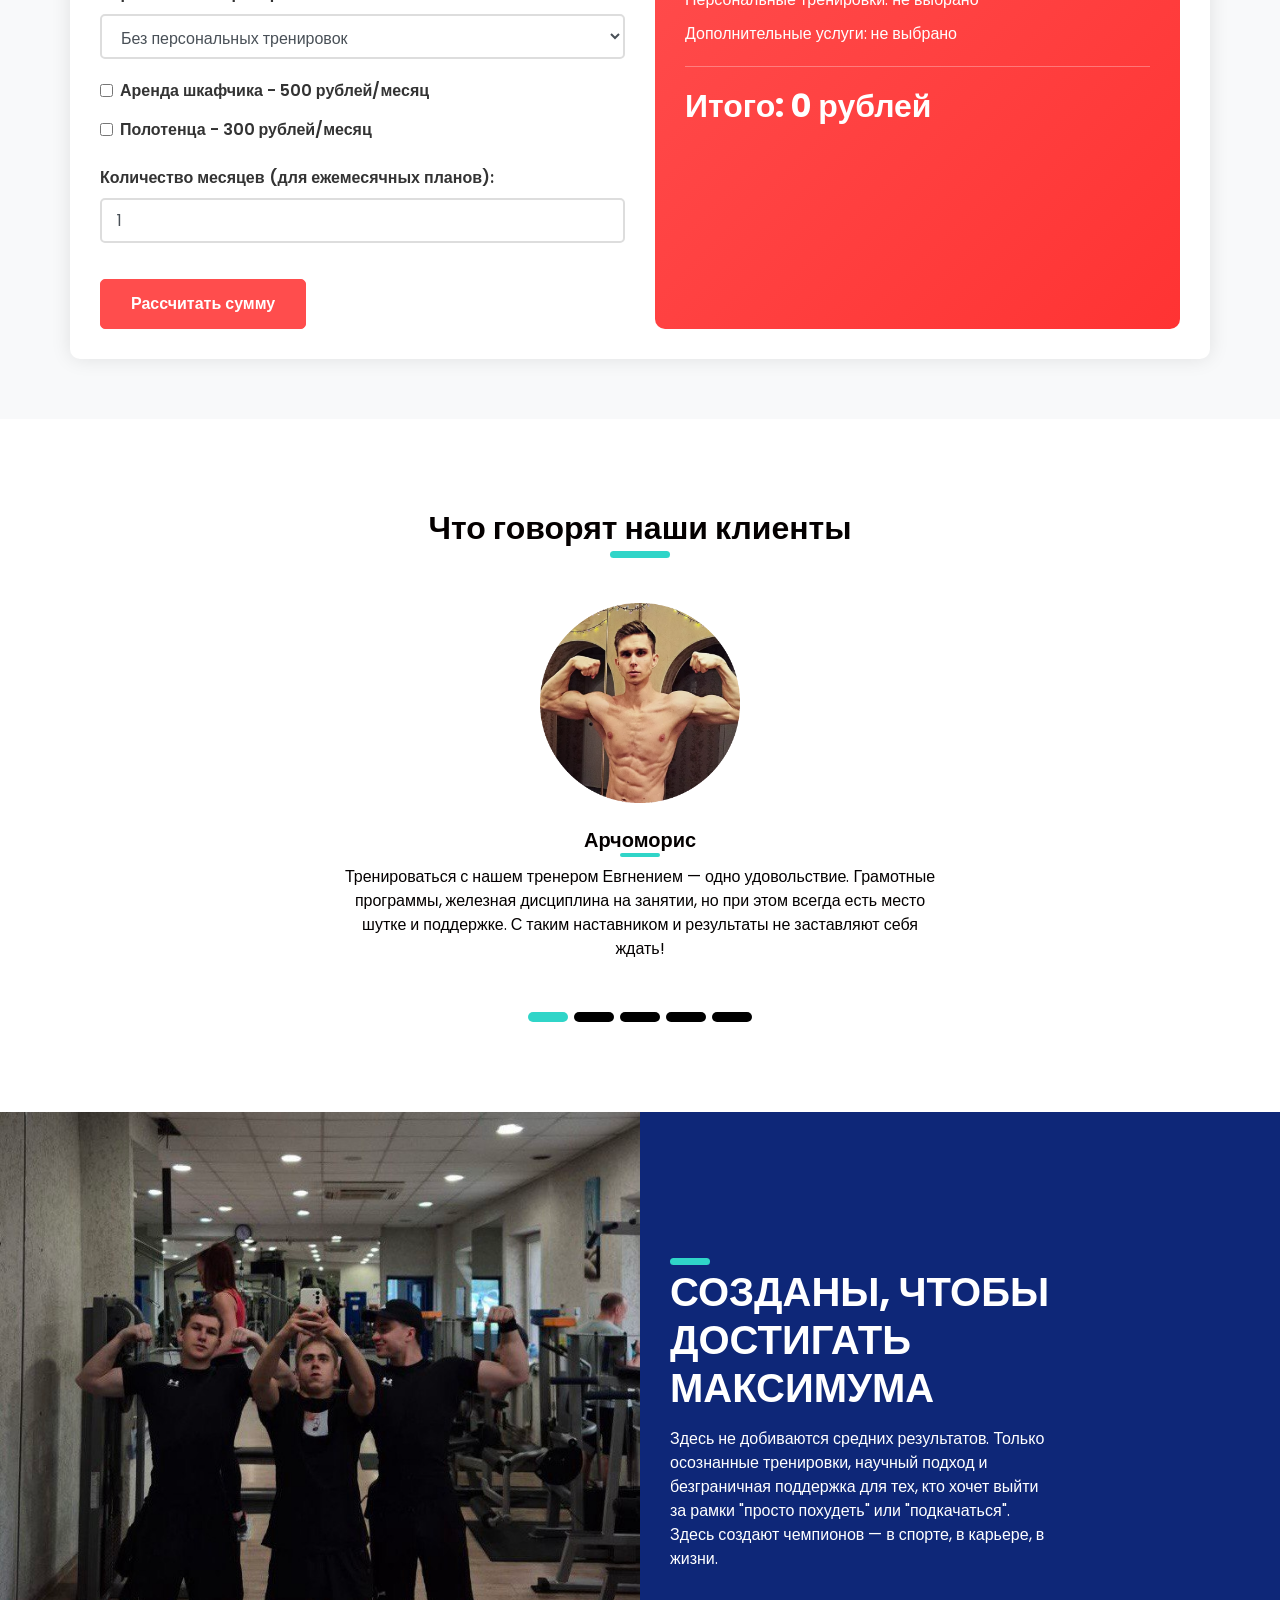
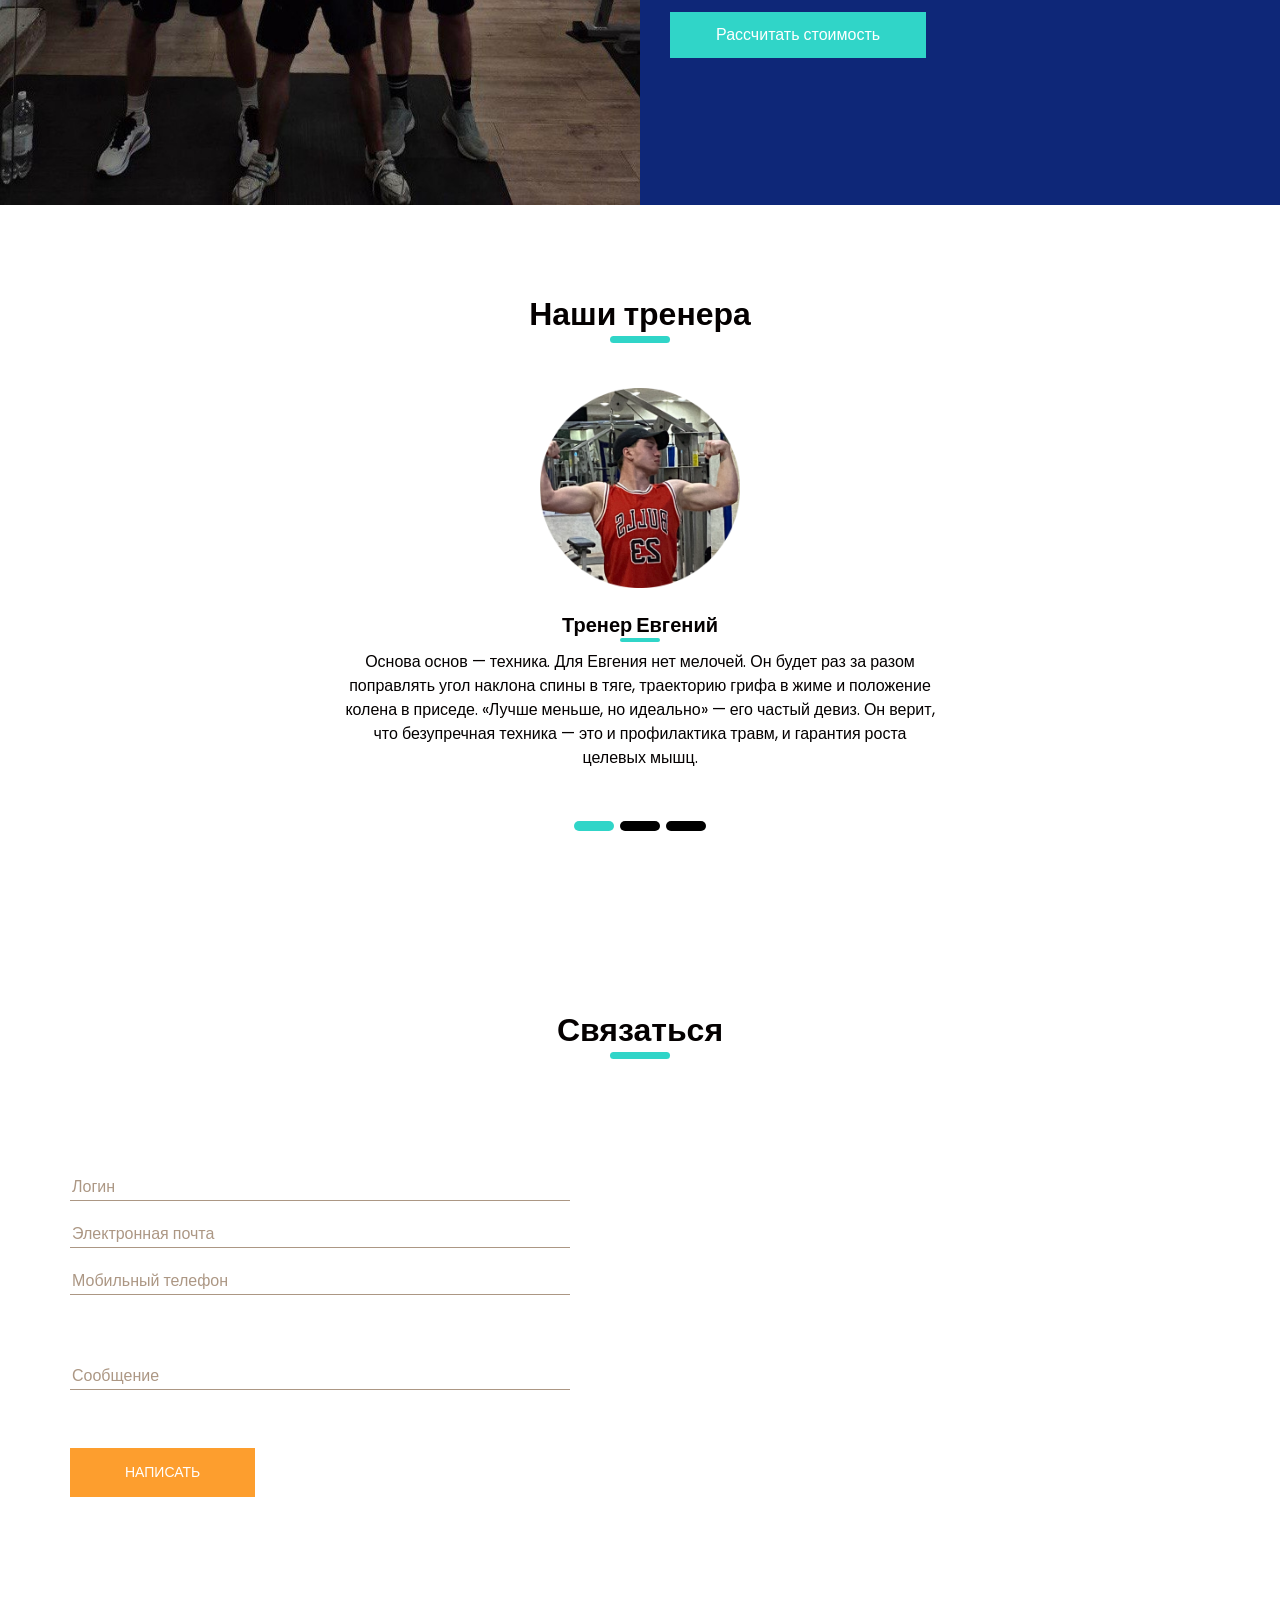
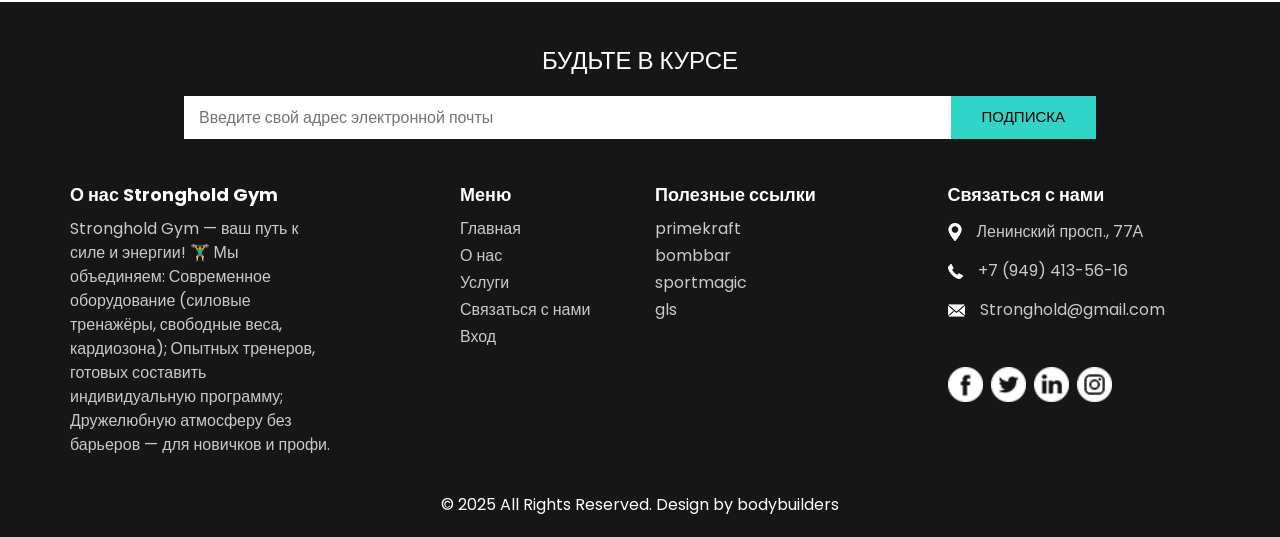
==== commit 5fde549d: "Update index.html" ====
--- a/index.html
+++ b/index.html
@@ -365,84 +365,86 @@
 
   <!-- end us section -->
  <!-- price calculator section -->
- <section class="calculator_section layout_padding">
-     <div class="container">
-         <div class="heading_container">
-             <h2>
-                 Записаться на тренировку
-             </h2>
-         </div>
-         <div class="calculator_container">
-             <div class="row">
-                 <div class="col-md-6">
-                     <form id="gymCalculator">
-                         <div class="form-group">
-                             <label for="Абонимент">Абонимент</label>
-                             <select class="form-control" id="Абонимент" required>
-                                 <option value="" disabled selected>Выбрать абонимент</option>
-                                 <option value="1300">Разовое посещение -1300 рублей</option>
-                                 <option value="3000">Месячная обычная- 3000 рублей</option>
-                                 <option value="5000">месячная (премиум)-5000 рублей</option>
-                                 <option value="20000">Годовая обычная-20000 рублей</option>
-                                 <option value="45000">Годовая премиум-45000 рублей</option>
-                             </select>
-                         </div>
-
-                         <div class="form-group">
-                             <label for="trainingType">Персональные тренировки:</label>
-                             <select class="form-control" id="trainingType">
-                                 <option value="0">не персональные тренировки</option>
-                                 <option value="6000">5 занятий- 6000рублей/месяц</option>
-                                 <option value="15000">10 занятий-15000</option>
-                                 <option value="40000">безлимит-40000</option>
-                             </select>
-                         </div>
-
-                         <div class="form-check">
-                             <input class="form-check-input" type="checkbox" id="lockerRental" value="500">
-                             <label class="form-check-label" for="lockerRental">
-                                 Аренда шкафчика- 500 рублей/месяц
-                             </label>
-                         </div>
-
-                         <div class="form-check">
-                             <input class="form-check-input" type="checkbox" id="towelService" value="300">
-                             <label class="form-check-label" for="towelService">
-                                 полотенца-300 рублей/месяц
-                             </label>
-                         </div>
-
-                         <div class="form-group mt-4">
-                             <label for="months">Количество месяцев (для ежемесячных планов):</label>
-                             <input type="number" class="form-control" id="months" min="1" max="12" value="1">
-                         </div>
-
-                         <button type="button" class="btn btn-primary mt-3" onclick="calculateTotal()">
-                             Итого:
-                         </button>
-                     </form>
-                 </div>
-
-                 <div class="col-md-6">
-                     <div class="result_box">
-                         <h4>Информация</h4>
-                         <div class="result_display">
-                             <p id="membershipDetail">Абонимент: не выбрано</p>
-                             <p id="trainingDetail">Персонально: не выбрано</p>
-                             <p id="extrasDetail">Дополнительные услуги:не выбрано</p>
-                             <hr>
-                             <h3 id="totalPrice">Итого: 0 рублей</h3>
-                             <p id="priceNote" class="text-muted"></p>
-                         </div>
-                         <button type="button" class="btn btn-success mt-3" id="proceedBtn" style="display:none;" onclick="proceedToPayment()">
-                             Перейти к оплате
-                         </button>
-                     </div>
-                 </div>
-             </div>
-         </div>
-     </div>
- </section>
+ <!-- price calculator section -->
+<section class="calculator_section layout_padding" id="calculator">
+    <div class="container">
+        <div class="heading_container">
+            <h2>
+                Записаться на тренировку
+            </h2>
+        </div>
+        <div class="calculator_container">
+            <div class="row">
+                <div class="col-md-6">
+                    <form id="gymCalculator">
+                        <div class="form-group">
+                            <label for="membershipType">Абонемент</label> <!-- ID изменен -->
+                            <select class="form-control" id="membershipType" required> <!-- ID изменен -->
+                                <option value="" disabled selected>Выбрать абонемент</option>
+                                <option value="1300">Разовое посещение - 1300 рублей</option>
+                                <option value="3000">Месячная обычная - 3000 рублей</option>
+                                <option value="5000">Месячная (премиум) - 5000 рублей</option>
+                                <option value="20000">Годовая обычная - 20000 рублей</option>
+                                <option value="45000">Годовая премиум - 45000 рублей</option>
+                            </select>
+                        </div>
+
+                        <div class="form-group">
+                            <label for="trainingType">Персональные тренировки:</label>
+                            <select class="form-control" id="trainingType">
+                                <option value="0">Без персональных тренировок</option>
+                                <option value="6000">5 занятий - 6000 рублей/месяц</option>
+                                <option value="15000">10 занятий - 15000 рублей</option>
+                                <option value="40000">Безлимит - 40000 рублей</option>
+                            </select>
+                        </div>
+
+                        <div class="form-check">
+                            <input class="form-check-input" type="checkbox" id="lockerRental" value="500">
+                            <label class="form-check-label" for="lockerRental">
+                                Аренда шкафчика - 500 рублей/месяц
+                            </label>
+                        </div>
+
+                        <div class="form-check">
+                            <input class="form-check-input" type="checkbox" id="towelService" value="300">
+                            <label class="form-check-label" for="towelService">
+                                Полотенца - 300 рублей/месяц
+                            </label>
+                        </div>
+
+                        <div class="form-group mt-4">
+                            <label for="months">Количество месяцев (для ежемесячных планов):</label>
+                            <input type="number" class="form-control" id="months" min="1" max="12" value="1">
+                        </div>
+
+                        <button type="button" class="btn btn-primary mt-3" onclick="calculateTotal()">
+                            Рассчитать сумму
+                        </button>
+                    </form>
+                </div>
+
+                <div class="col-md-6">
+                    <div class="result_box">
+                        <h4>Информация о заказе</h4>
+                        <div class="result_display">
+                            <p id="membershipDetail">Абонемент: не выбрано</p>
+                            <p id="trainingDetail">Персональные тренировки: не выбрано</p>
+                            <p id="extrasDetail">Дополнительные услуги: не выбрано</p>
+                            <hr>
+                            <h3 id="totalPrice">Итого: 0 рублей</h3>
+                            <p id="priceNote" class="text-muted"></p>
+                        </div>
+                        <button type="button" class="btn btn-success mt-3" id="proceedBtn" style="display:none;" onclick="proceedToPayment()">
+                            Перейти к оплате
+                        </button>
+                    </div>
+                </div>
+            </div>
+        </div>
+    </div>
+</section>
+<!-- end price calculator section -->
  <!-- end price calculator section -->
 
   <!-- client section -->
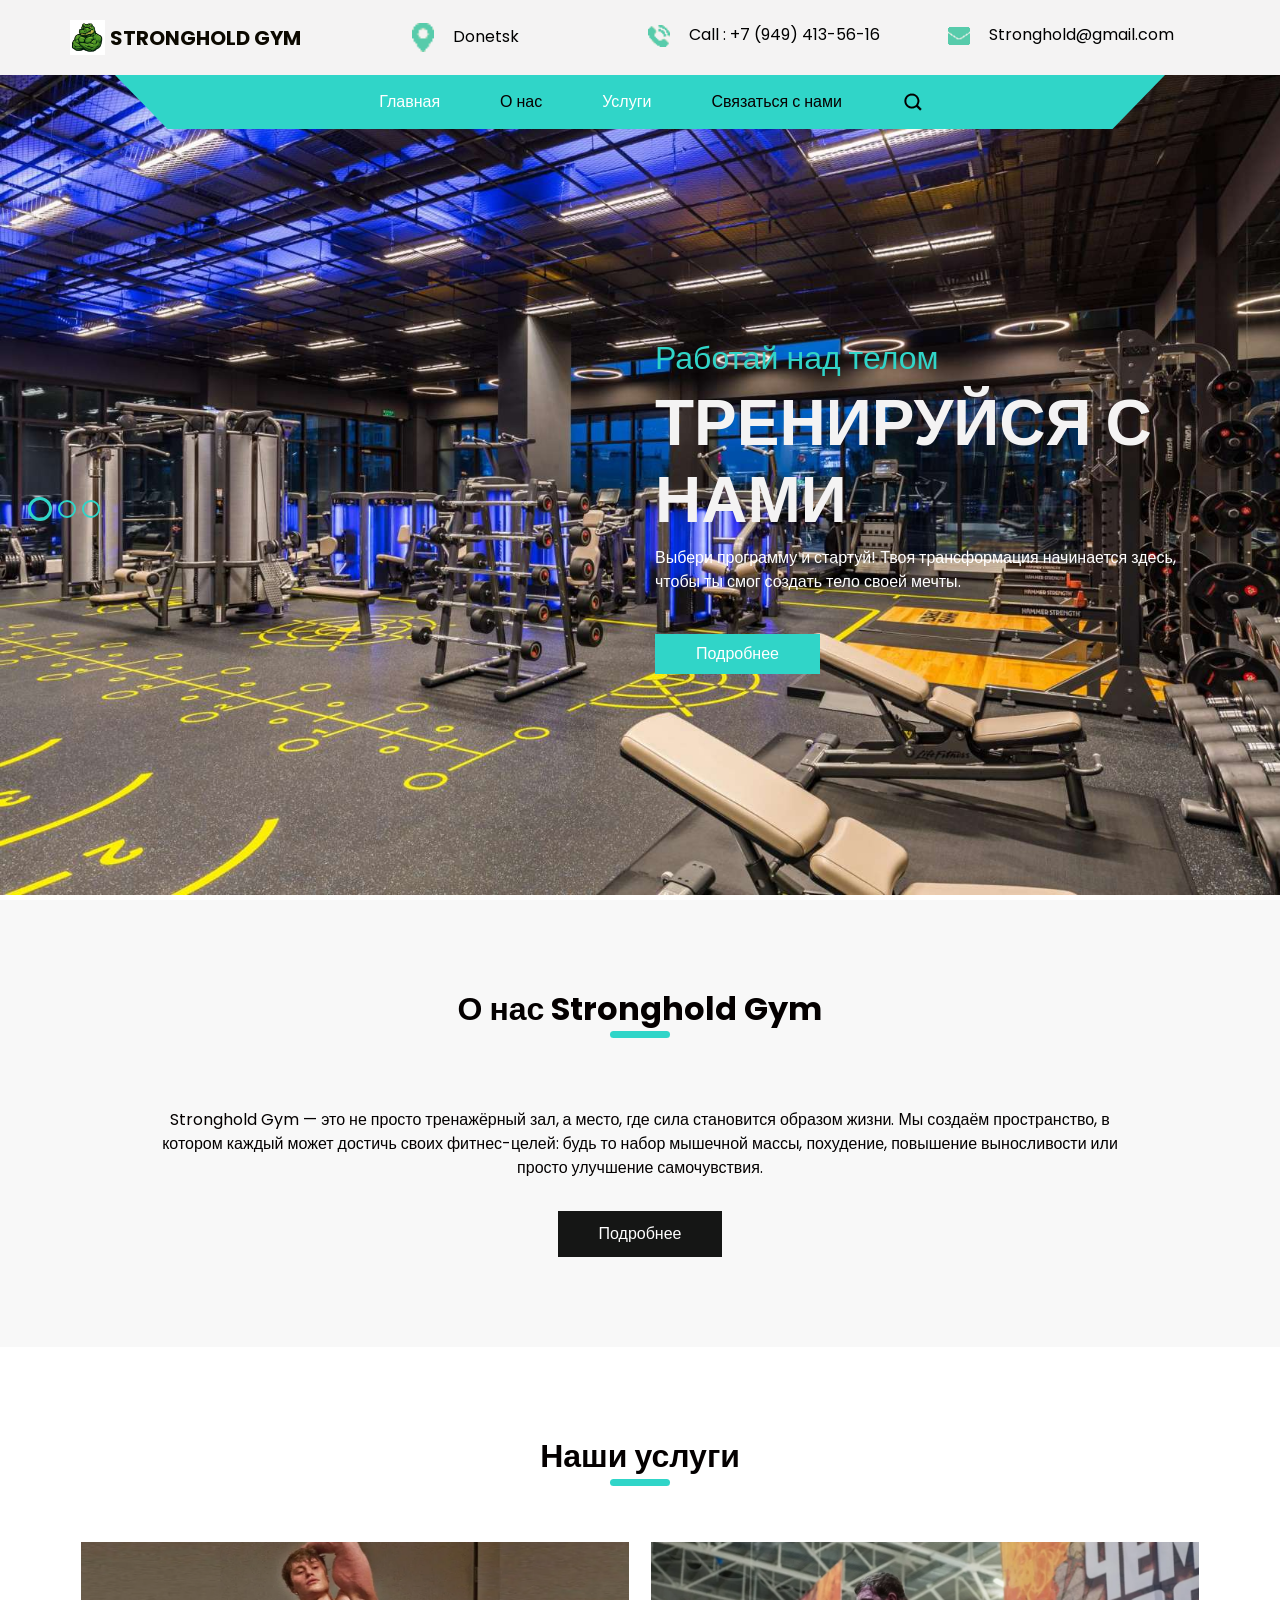
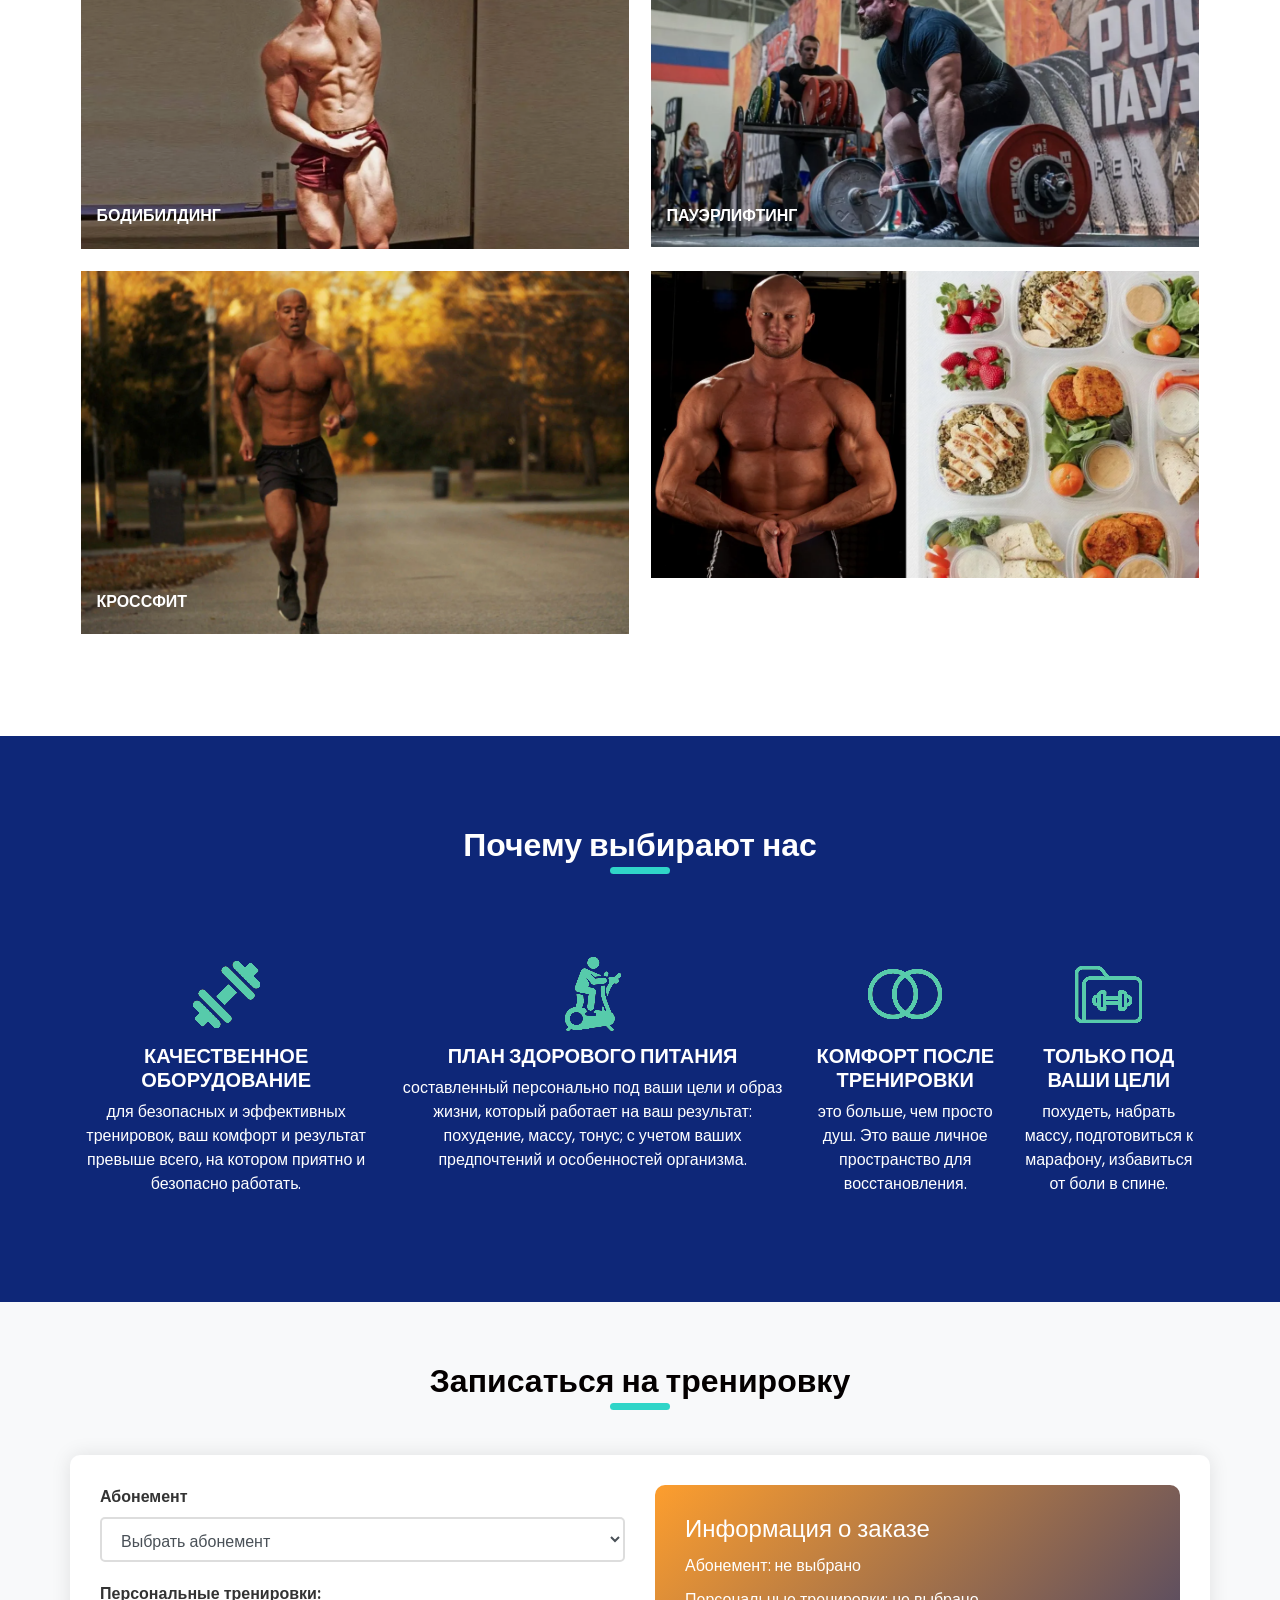
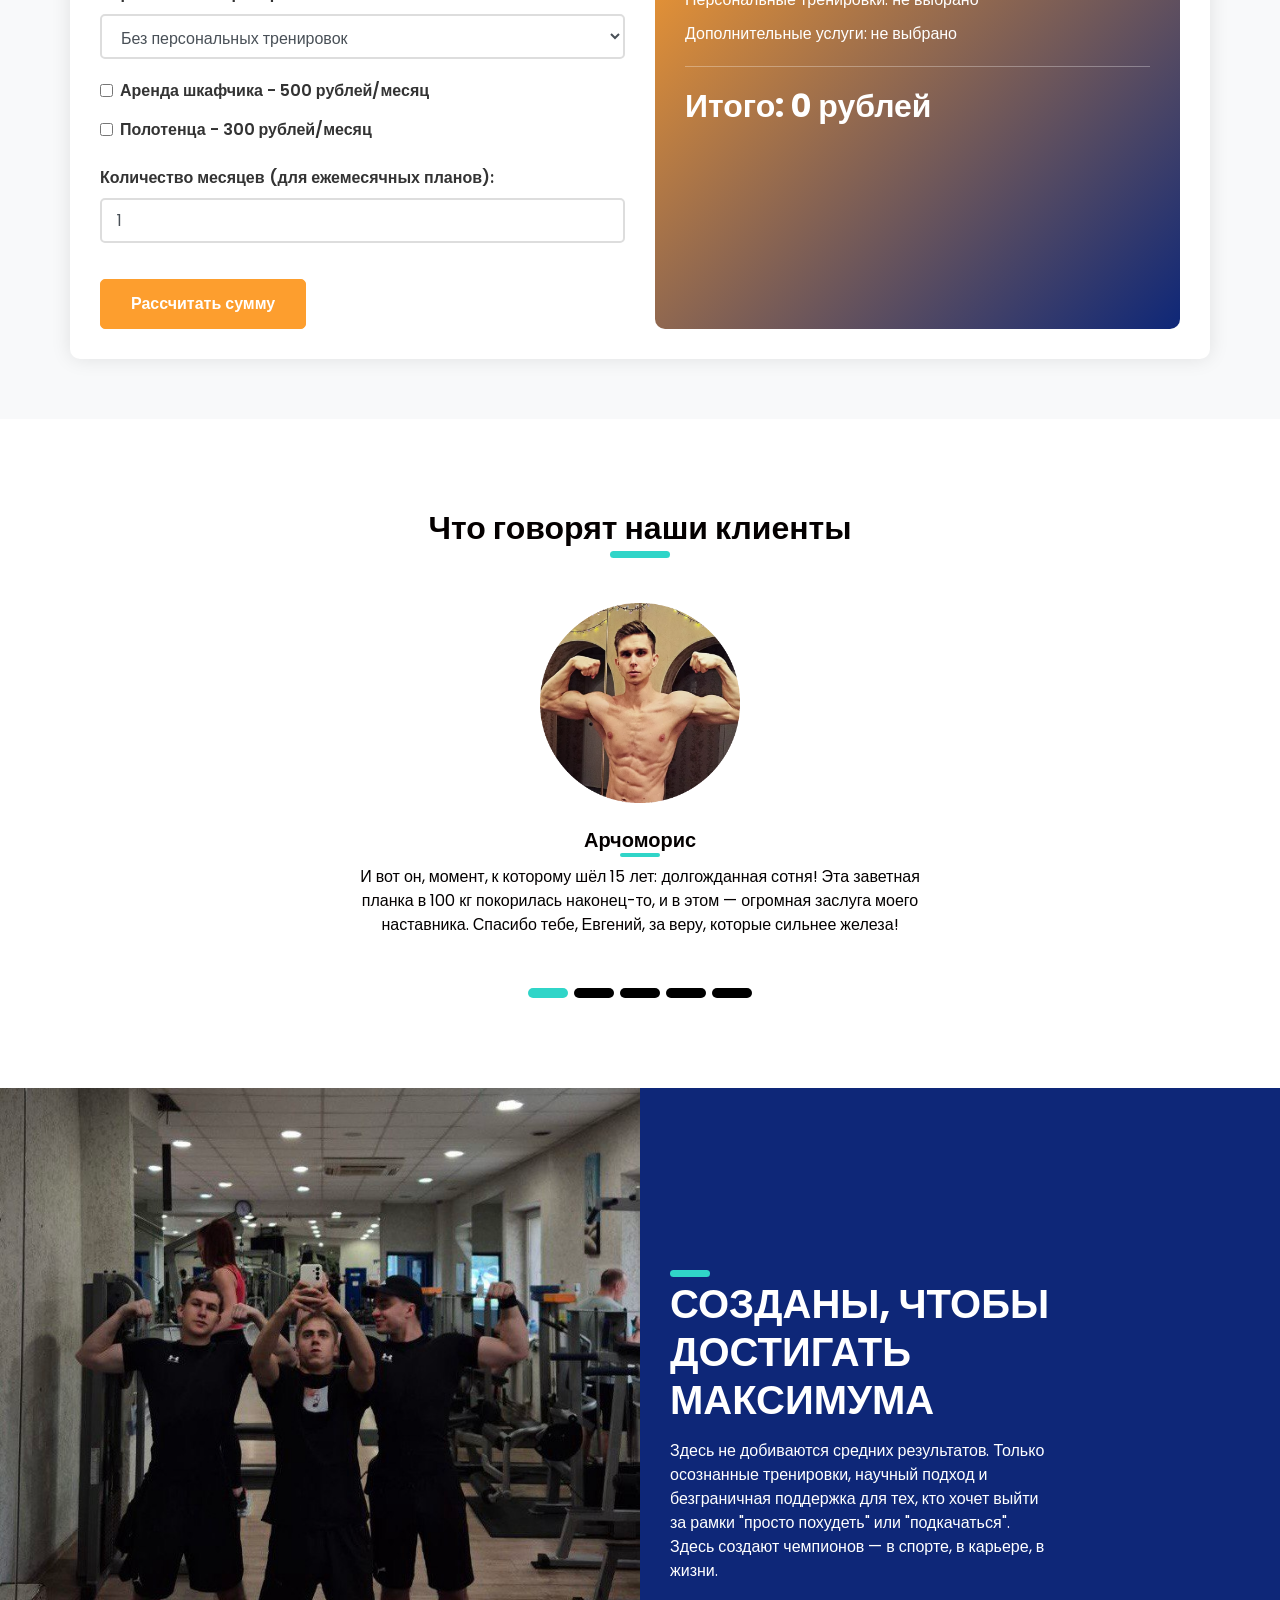
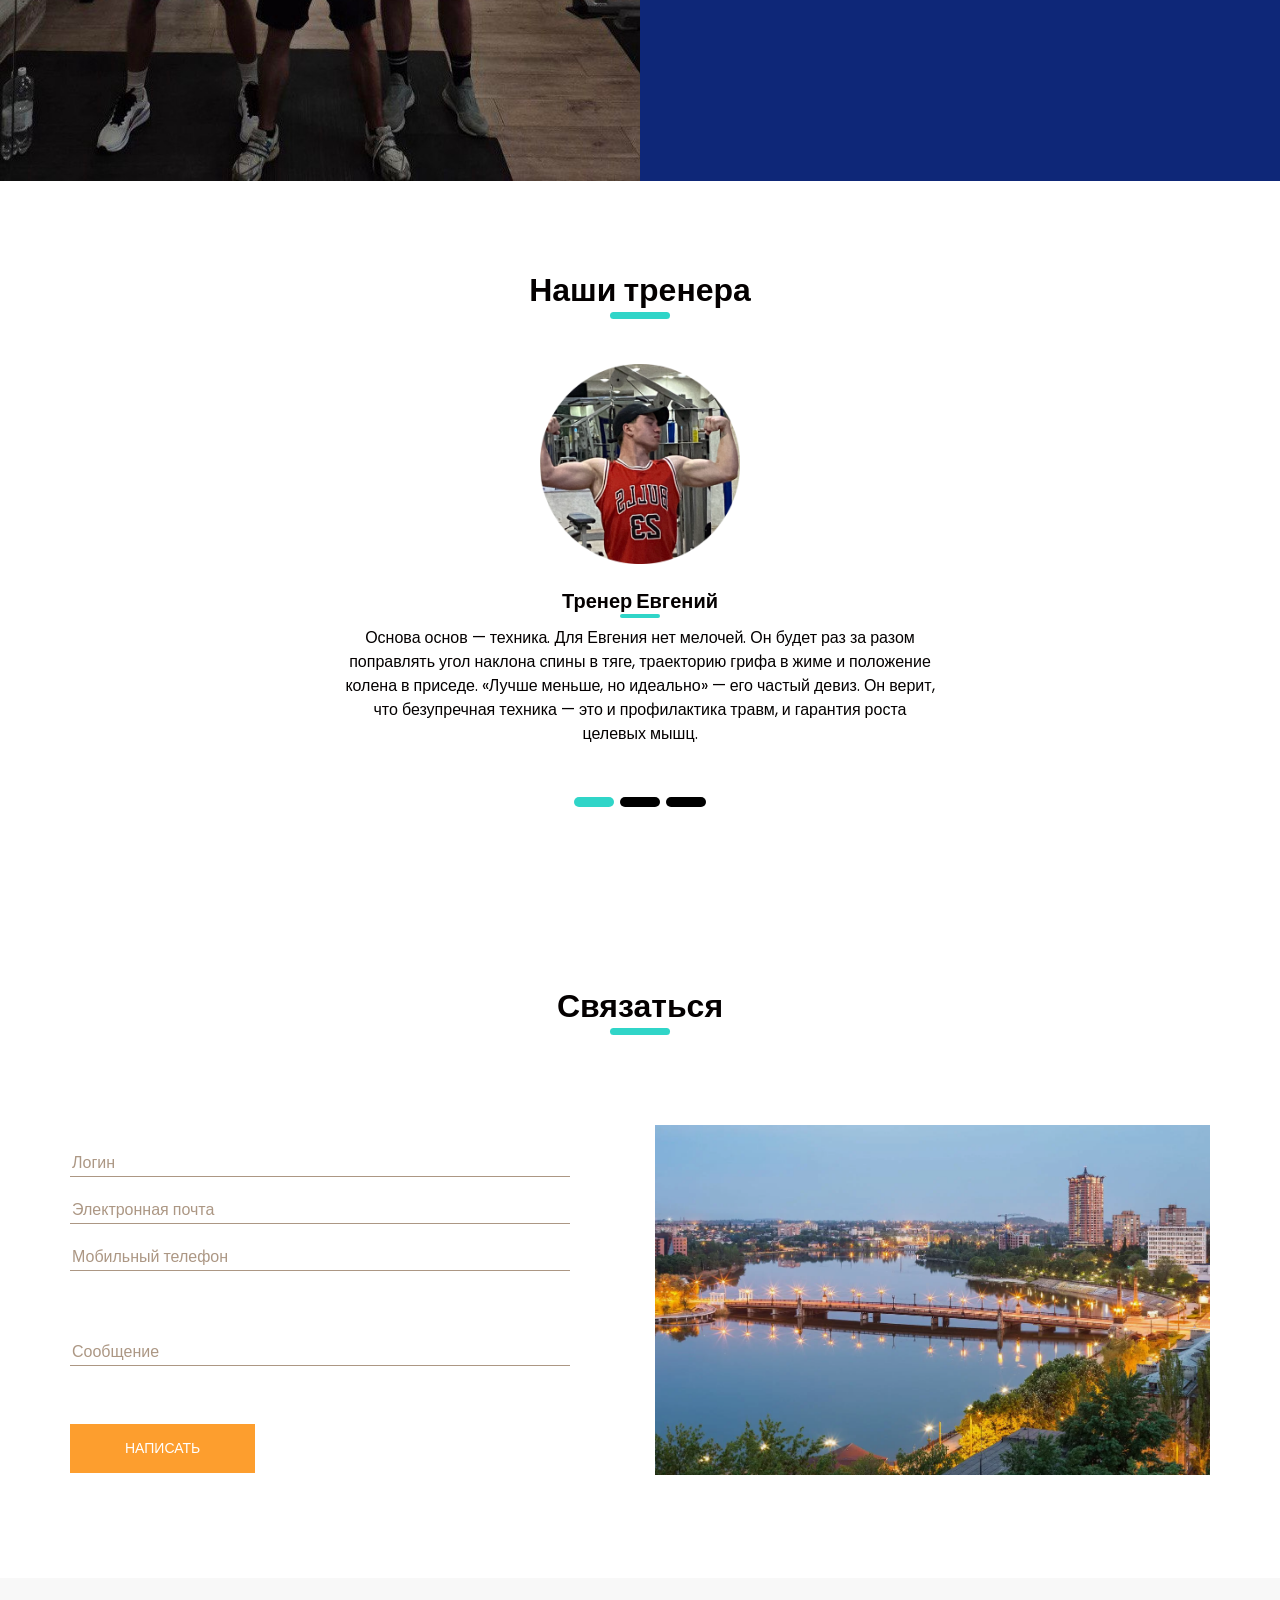
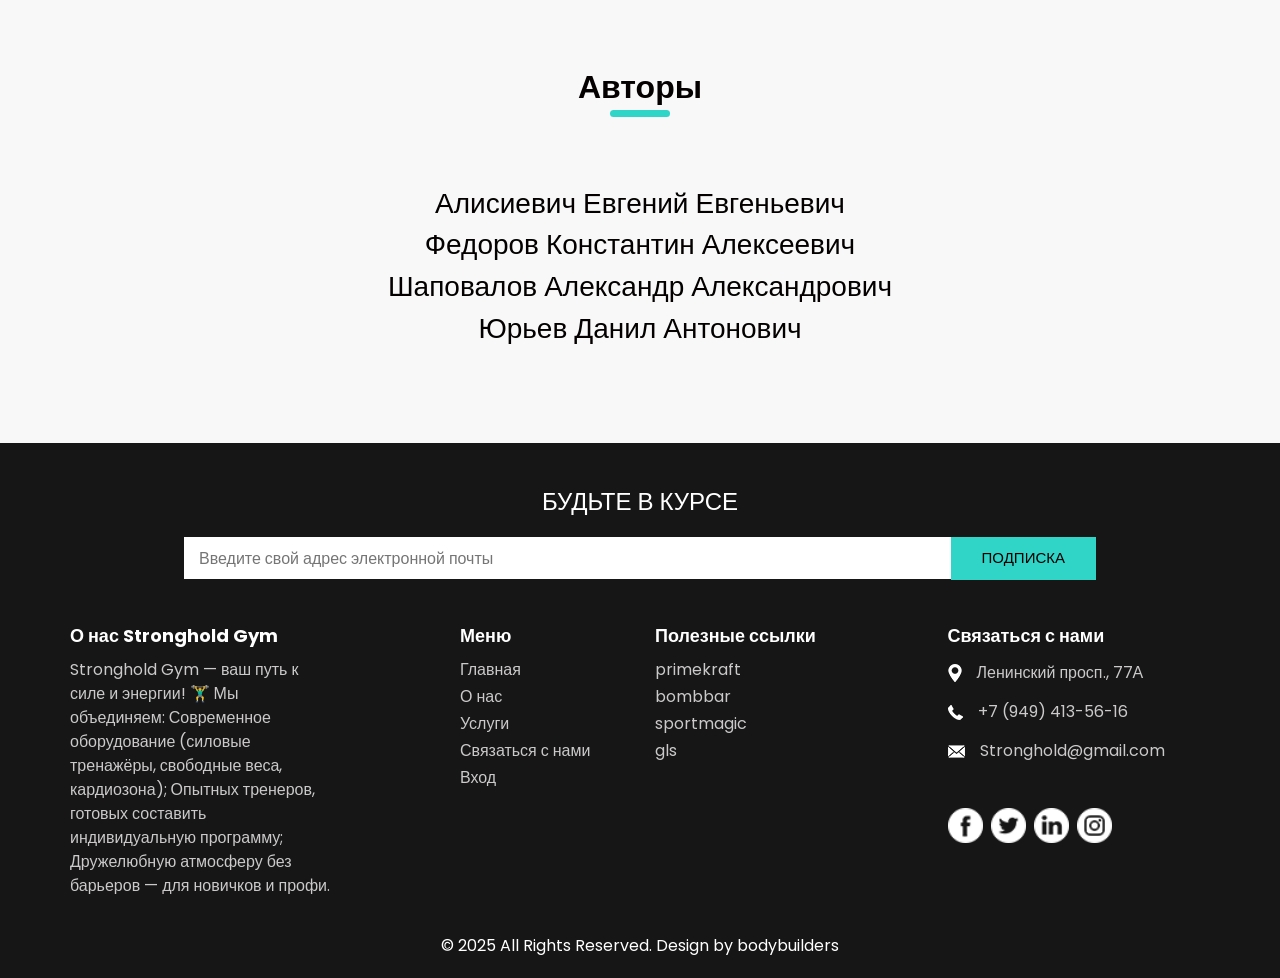
==== commit 646b5211: "w" ====
--- a/index.html
+++ b/index.html
@@ -94,9 +94,6 @@
                   <li class="nav-item">
                     <a class="nav-link" href="contact.html">Связаться с нами</a>
                   </li>
-                  <li class="nav-item">
-                    <a class="nav-link" href="#">Вход</a>
-                  </li>
                 </ul>
                 <form class="form-inline my-2 my-lg-0 ml-0 ml-lg-4 mb-3 mb-lg-0">
                   <button class="btn  my-2 my-sm-0 nav_search-btn" type="submit"></button>
@@ -133,9 +130,6 @@
                         <a href="service.html" class="btn-1">
                           Подробнее
                         </a>
-                        <a href="calculator.html" class="btn-2">
-                          Рассчитать стоимость
-                        </a>
                       </div>
                     </div>
                   </div>
@@ -364,7 +358,7 @@
   </section>
 
   <!-- end us section -->
- <!-- price calculator section -->
+
  <!-- price calculator section -->
 <section class="calculator_section layout_padding" id="calculator">
     <div class="container">
@@ -445,7 +439,6 @@
     </div>
 </section>
 <!-- end price calculator section -->
- <!-- end price calculator section -->
 
   <!-- client section -->
 
@@ -475,7 +468,7 @@
                   Арчоморис
                 </h5>
                 <p>
-                  Тренироваться с нашем тренером Евгнением — одно удовольствие. Грамотные программы, железная дисциплина на занятии, но при этом всегда есть место шутке и поддержке. С таким наставником и результаты не заставляют себя ждать!
+                  И вот он, момент, к которому шёл 15 лет: долгожданная сотня! Эта заветная планка в 100 кг покорилась наконец-то, и в этом — огромная заслуга моего наставника. Спасибо тебе, Евгений, за веру, которые сильнее железа!
                 </p>
               </div>
             </div>
@@ -542,12 +535,10 @@
           </div>
         </div>
       </div>
-
     </div>
   </section>
 
   <!-- end client section -->
-  
 
   <!-- result section -->
 
@@ -567,9 +558,6 @@
             <p>
               Здесь не добиваются средних результатов. Только осознанные тренировки, научный подход и безграничная поддержка для тех, кто хочет выйти за рамки "просто похудеть" или "подкачаться". Здесь создают чемпионов — в спорте, в карьере, в жизни.
             </p>
-            <a href="calculator.html">
-              Рассчитать стоимость
-            </a>
           </div>
         </div>
       </div>
@@ -685,10 +673,7 @@
           <div class="col-md-6">
             <div class="map_container">
               <div class="map-responsive">
-                <iframe
-                  src="https://yandex.ru/maps/geo/donetsk/1444534550/?ll=37.761190%2C47.988848&z=11"
-                  width="600" height="300" frameborder="0" style="border:0; width: 100%; height:100%"
-                  allowfullscreen></iframe>
+                <img src="images/map.png" alt="" width="600" height="300" frameborder="0" style="border:0; width: 100%; height:100%"/>
               </div>
             </div>
           </div>
@@ -698,6 +683,27 @@
   </section>
   <!-- end contact section -->
 
+  <!-- the authors section -->
+
+    <section class="about_section layout_padding">
+    <div class="container">
+      <div class="heading_container">
+        <h2>
+          Авторы
+        </h2>
+      </div>
+      <div class="box">
+        <div class="detail-box">
+          <h3>Алисиевич Евгений Евгеньевич</h3>
+          <h3>Федоров Константин Алексеевич</h3>
+          <h3>Шаповалов Александр Александрович</h3>
+          <h3>Юрьев Данил Антонович</h3>
+        </div>
+      </div>
+    </div>
+  </section>
+
+  <!-- end the authors section -->
 
   <!-- info section -->
 
@@ -823,7 +829,6 @@
 
   <!-- end info section -->
 
-
   <!-- footer section -->
   <section class="container-fluid footer_section ">
     <p>
@@ -844,7 +849,10 @@
         .classList.toggle("menu_btn-style");
     }
   </script>
-  <script>
+
+<!-- calculator section -->
+
+ <script>
     function calculateTotal() {
         // Получаем значения из формы
         const membershipType = document.getElementById('membershipType');
@@ -853,7 +861,7 @@
         const towelService = document.getElementById('towelService');
         const months = document.getElementById('months');
 
-        // Проверяем, выбран ли тип членства
+        // Проверяем, выбран ли тип абонемента
         if (!membershipType.value) {
             alert('Сначала выберите абонемент!');
             membershipType.focus();
@@ -878,7 +886,7 @@
 
         if (towelService.checked) {
             extrasPrice += parseInt(towelService.value);
-            extrasText.push('Полотенце');
+            extrasText.push('Полотенца');
         }
 
         // Определяем тип плана
@@ -886,8 +894,8 @@
         let isSubscription = true;
         let monthsCount = 1;
 
-        // Разовое посещение
-        if (membershipValue === '100') {
+        // Разовое посещение (1300 руб)
+        if (membershipValue === '1300') {
             isSubscription = false;
             trainingPrice = 0;
             extrasPrice = 0;
@@ -922,7 +930,7 @@
         }
 
         // Отображаем итоговую цену
-        document.getElementById('totalPrice').textContent = `Итого: ${totalPrice} руб`;
+        document.getElementById('totalPrice').textContent = `Итого: ${totalPrice} рублей`;
         document.getElementById('priceNote').textContent = priceNote;
 
         // Показываем кнопку для оплаты
@@ -932,23 +940,21 @@
         document.querySelector('.result_box').scrollIntoView({ behavior: 'smooth' });
     }
 
-    // Функция для перехода к оплате
     function proceedToPayment() {
         const totalElement = document.getElementById('totalPrice');
         const totalText = totalElement.textContent;
         
-        // Ищем числа в тексте (например: "Итого: 1500 руб")
+        // Ищем числа в тексте
         const match = totalText.match(/(\d+)/);
         
         if (match) {
             const totalAmount = match[0];
-            alert(`Спасибо за ваш заказ!\n\nОбщая сумма: ${totalAmount} руб\n\nВы будете перенаправлены на страницу оплаты.`);
+            alert(`Спасибо за ваш заказ!\n\nОбщая сумма: ${totalAmount} рублей\n\nВы будете перенаправлены на страницу оплаты.`);
         } else {
             alert('Не удалось определить сумму заказа');
         }
     }
 
-    // Автоматический пересчет при изменении значений
     document.addEventListener('DOMContentLoaded', function () {
         const inputs = ['membershipType', 'trainingType', 'lockerRental', 'towelService', 'months'];
 
@@ -963,10 +969,10 @@
             }
         });
 
-        // Скрываем поле месяцев для разового посещения
+        // Скрываем поле месяцев для разового посещения (1300 руб)
         document.getElementById('membershipType').addEventListener('change', function () {
             const monthsField = document.getElementById('months').parentElement;
-            if (this.value === '100') {
+            if (this.value === '1300') {
                 monthsField.style.display = 'none';
             } else {
                 monthsField.style.display = 'block';
@@ -974,6 +980,8 @@
         });
     });
 </script>
+
+<!-- calculator section -->
 </body>
 
 </html>
--- a/css/style.css
+++ b/css/style.css
@@ -965,7 +965,7 @@
 }
 
 .calculator_container .form-control:focus {
-  border-color: #ff4d4d;
+  border-color: #fd9e2e;
   box-shadow: 0 0 0 0.2rem rgba(255, 77, 77, 0.25);
 }
 
@@ -974,8 +974,8 @@
 }
 
 .calculator_container .btn-primary {
-  background-color: #ff4d4d;
-  border-color: #ff4d4d;
+  background-color: #fd9e2e;
+  border-color: #fd9e2e;
   padding: 12px 30px;
   font-weight: 600;
   border-radius: 5px;
@@ -983,13 +983,13 @@
 }
 
 .calculator_container .btn-primary:hover {
-  background-color: #e60000;
-  border-color: #e60000;
+  background-color: #0e2778;
+  border-color: #0e2778;
   transform: translateY(-2px);
 }
 
 .result_box {
-  background: linear-gradient(135deg, #ff4d4d 0%, #ff3333 100%);
+  background: linear-gradient(135deg, #fd9e2e 0%, #0e2778 100%);
   color: white;
   padding: 30px;
   border-radius: 10px;
@@ -1013,8 +1013,8 @@
 }
 
 .btn-success {
-  background-color: #28a745;
-  border-color: #28a745;
+  background-color: #fd9e2e;
+  border-color: #fd9e2e;
   padding: 12px 30px;
   font-weight: 600;
   border-radius: 5px;
@@ -1023,8 +1023,8 @@
 }
 
 .btn-success:hover {
-  background-color: #218838;
-  border-color: #1e7e34;
+  background-color: #0e2778;
+  border-color: #0e2778;
   transform: translateY(-2px);
 }
 
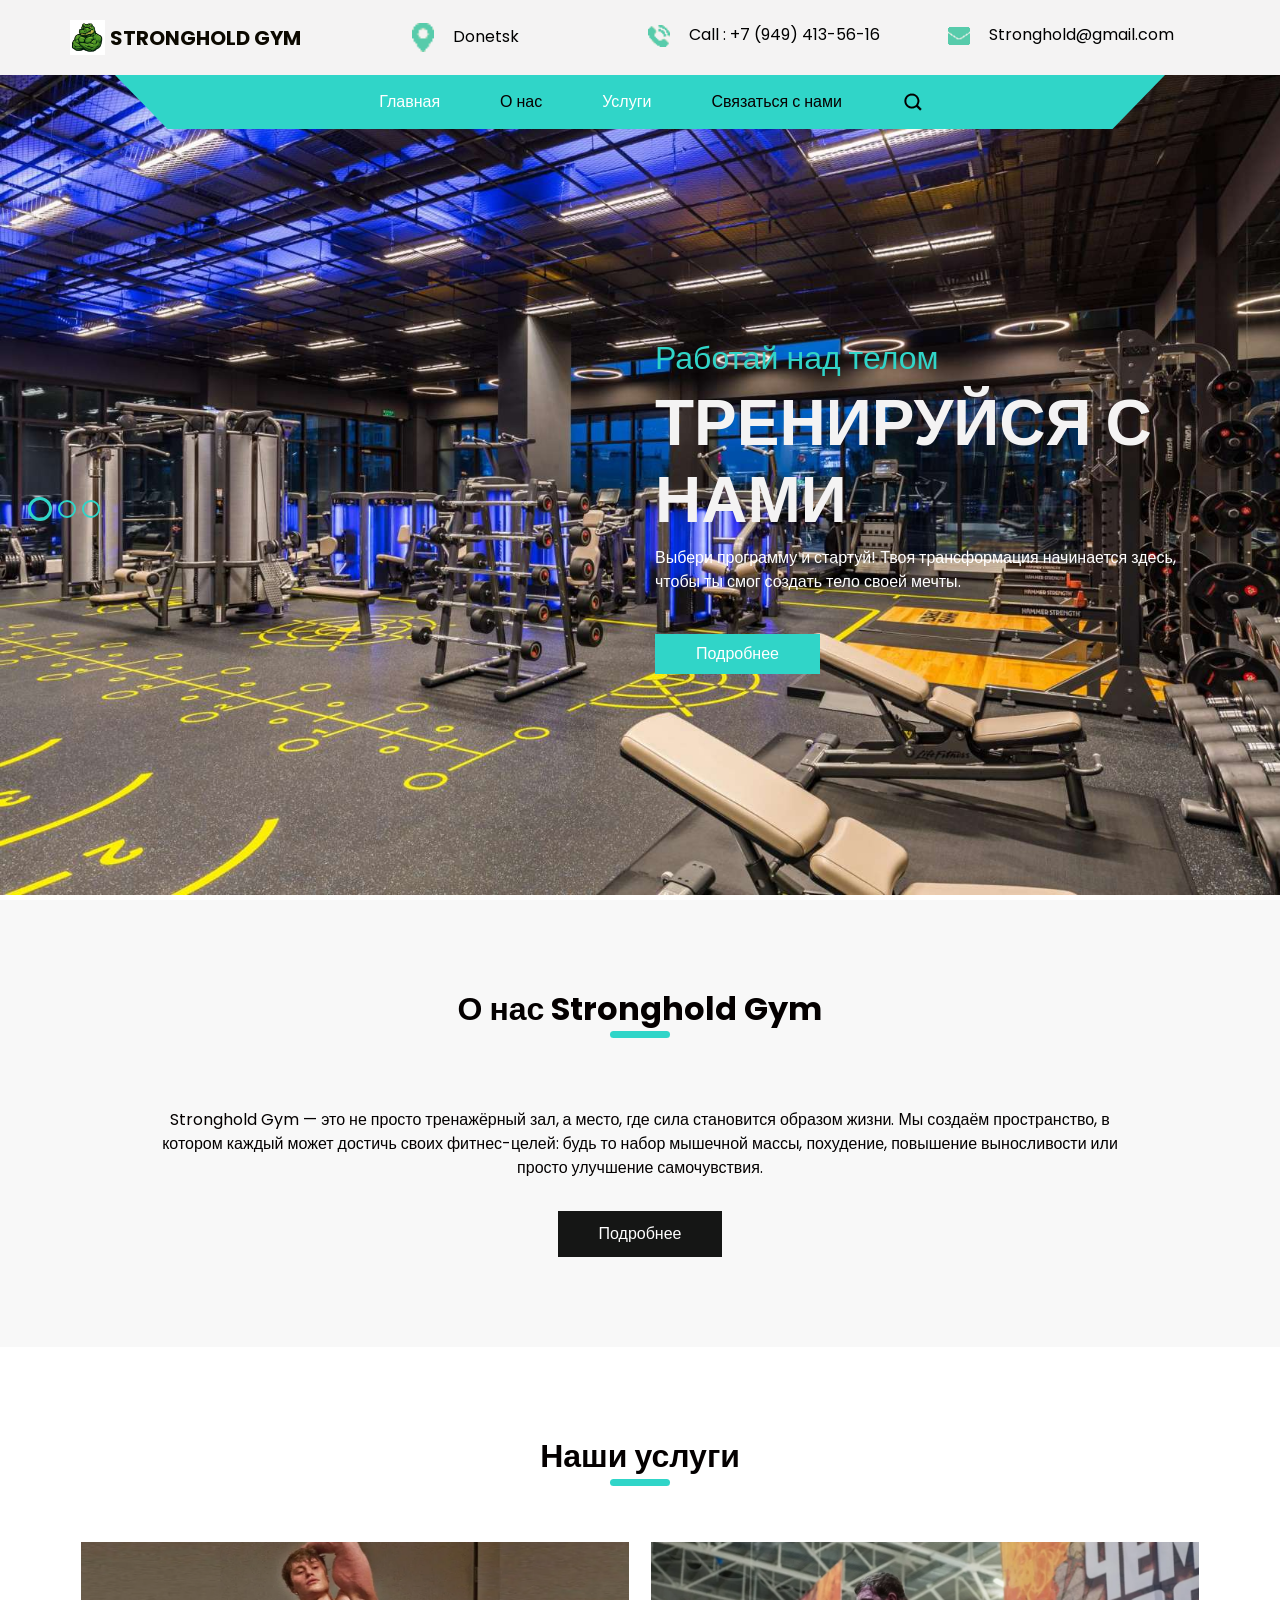
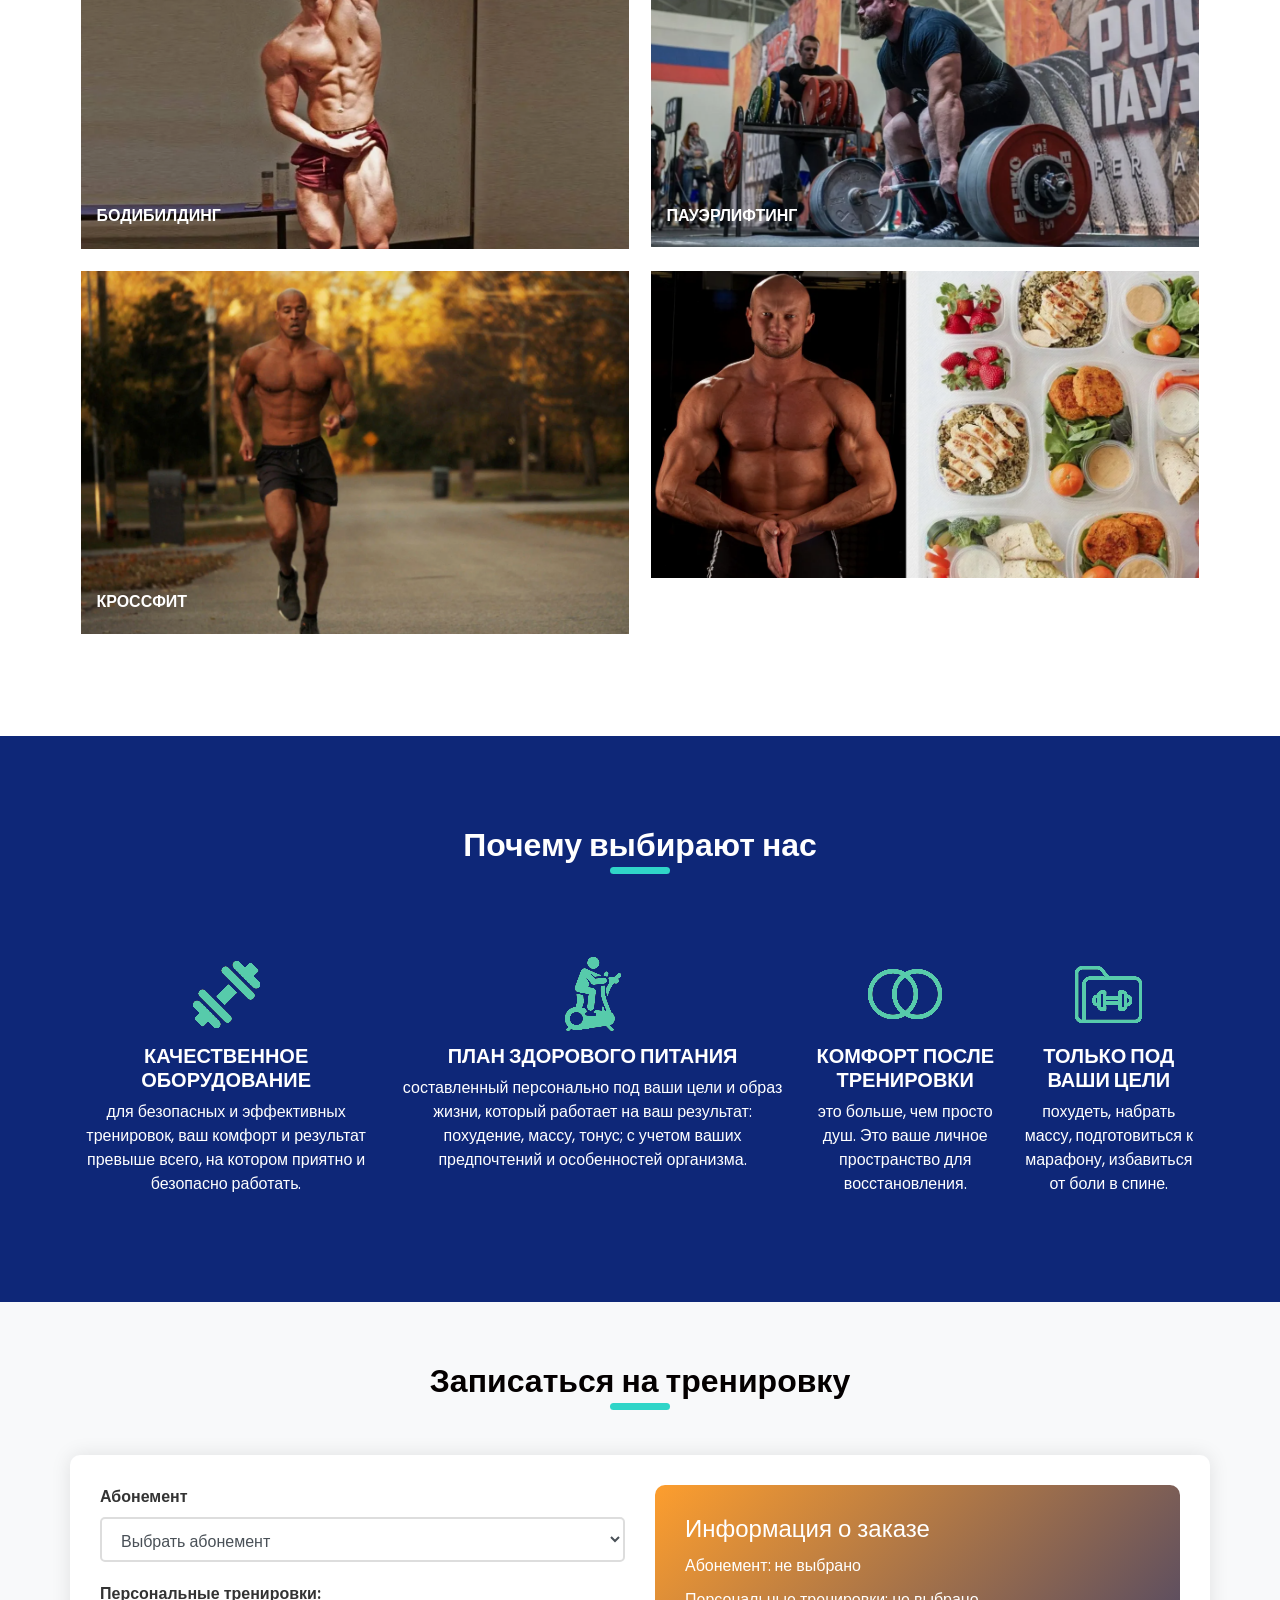
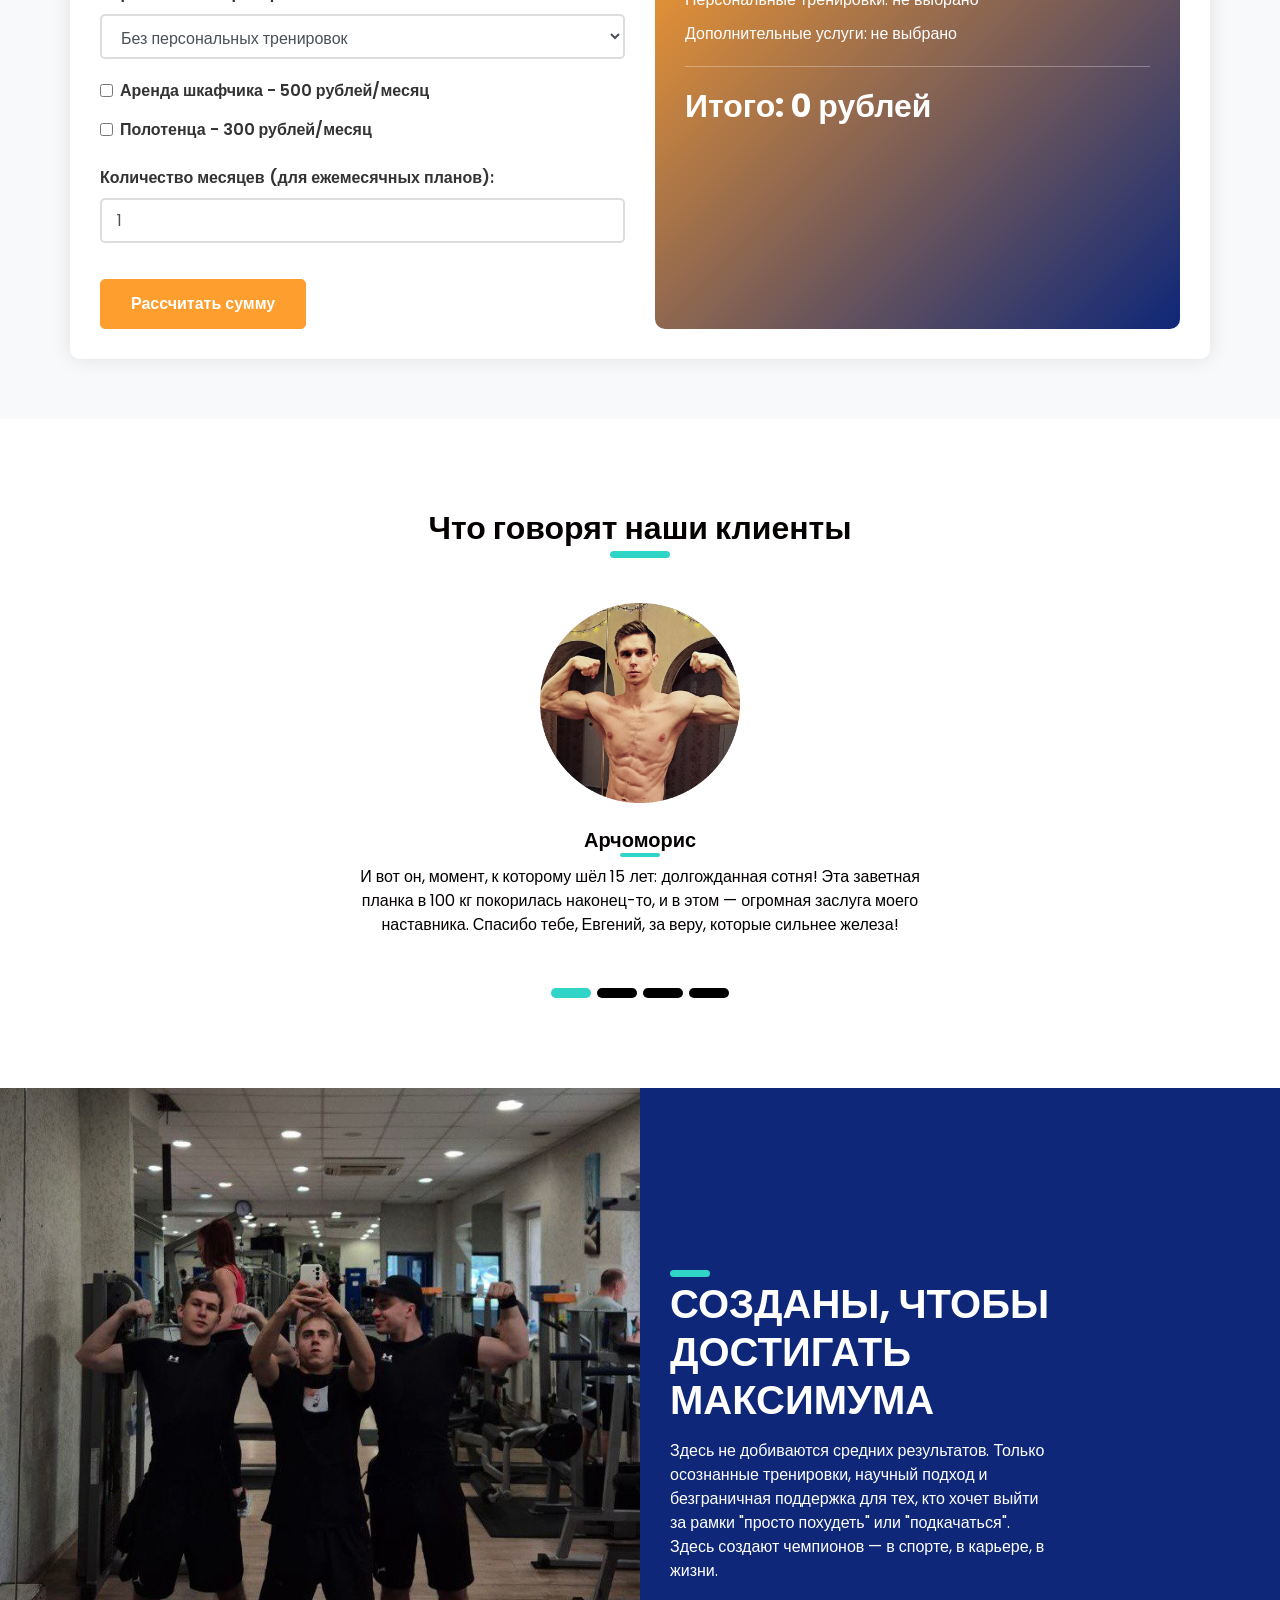
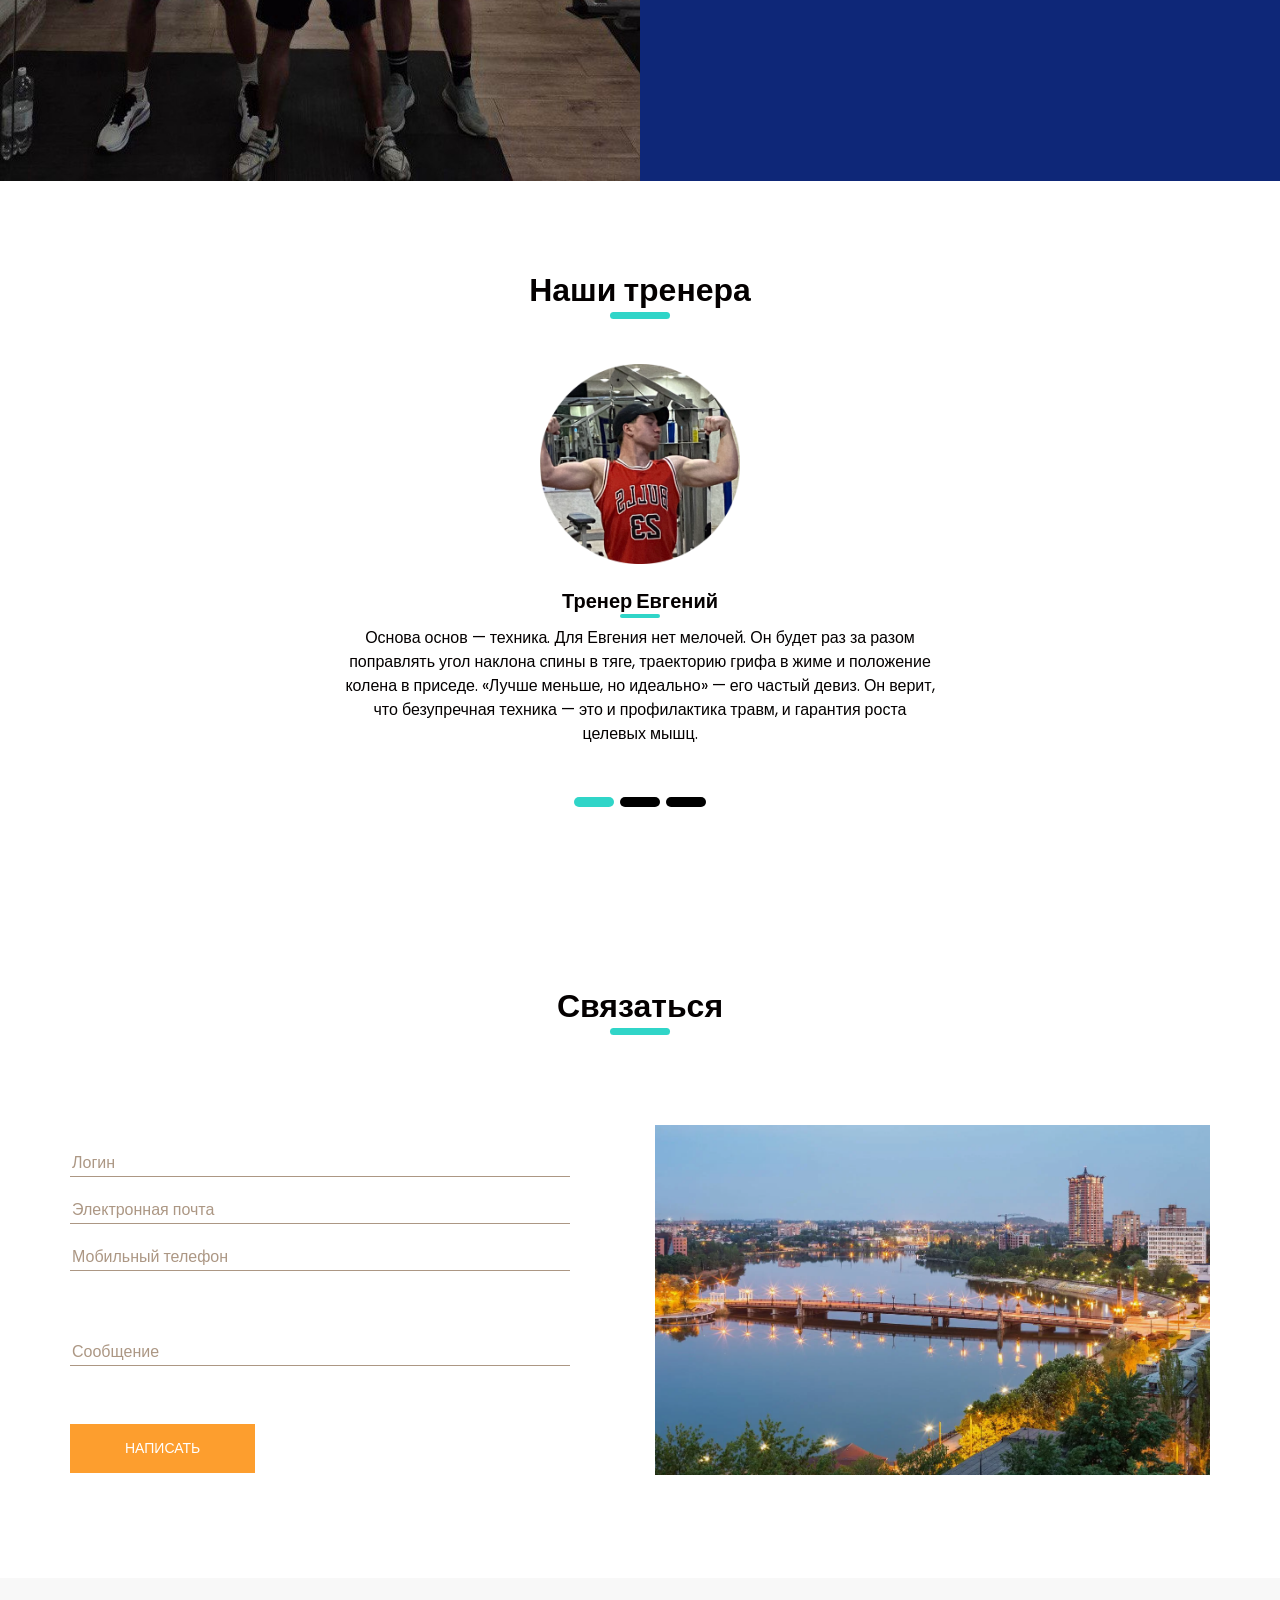
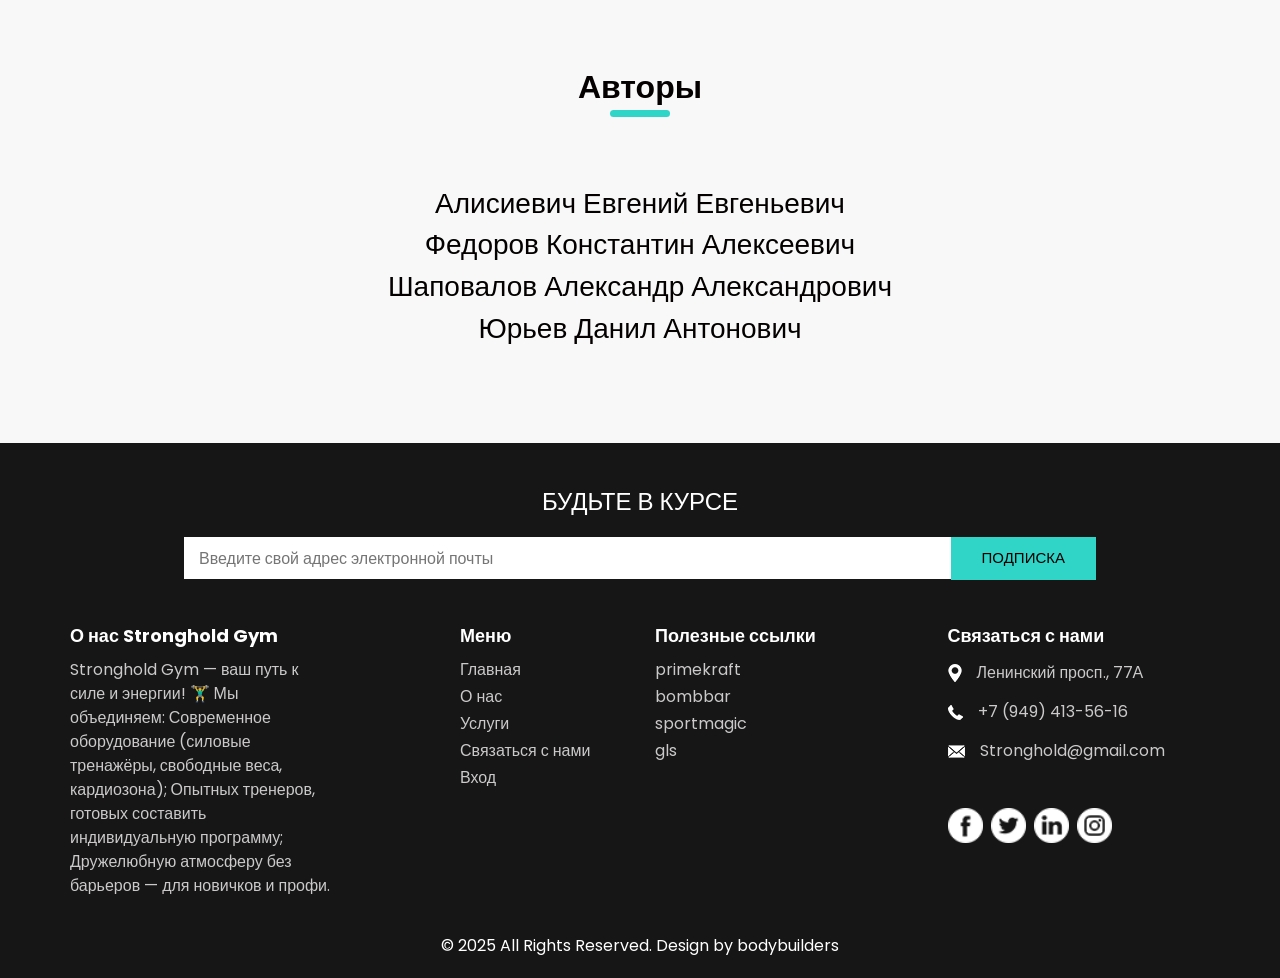
==== commit 4db2352b: "w" ====
--- a/index.html
+++ b/index.html
@@ -455,7 +455,6 @@
           <li data-target="#carouselExample2Indicators" data-slide-to="1"></li>
           <li data-target="#carouselExample2Indicators" data-slide-to="2"></li>
           <li data-target="#carouselExample2Indicators" data-slide-to="3"></li>
-          <li data-target="#carouselExample2Indicators" data-slide-to="4"></li>
         </ol>
         <div class="carousel-inner">
           <div class="carousel-item active">
@@ -514,21 +513,6 @@
                 </h5>
                 <p>
                   Константин мой самый любимый тренер, я горю от его тренировок.
-                </p>
-              </div>
-            </div>
-          </div>
-          <div class="carousel-item">
-            <div class="box">
-              <div class="img-box">
-                <img src="images/client5.png" alt="">
-              </div>
-              <div class="detail-box">
-                <h5>
-                 Ева
-                </h5>
-                <p>
-                  Бывает тренируешься у Евгения, а лямки от лифчика сами по плечам сползают.
                 </p>
               </div>
             </div>
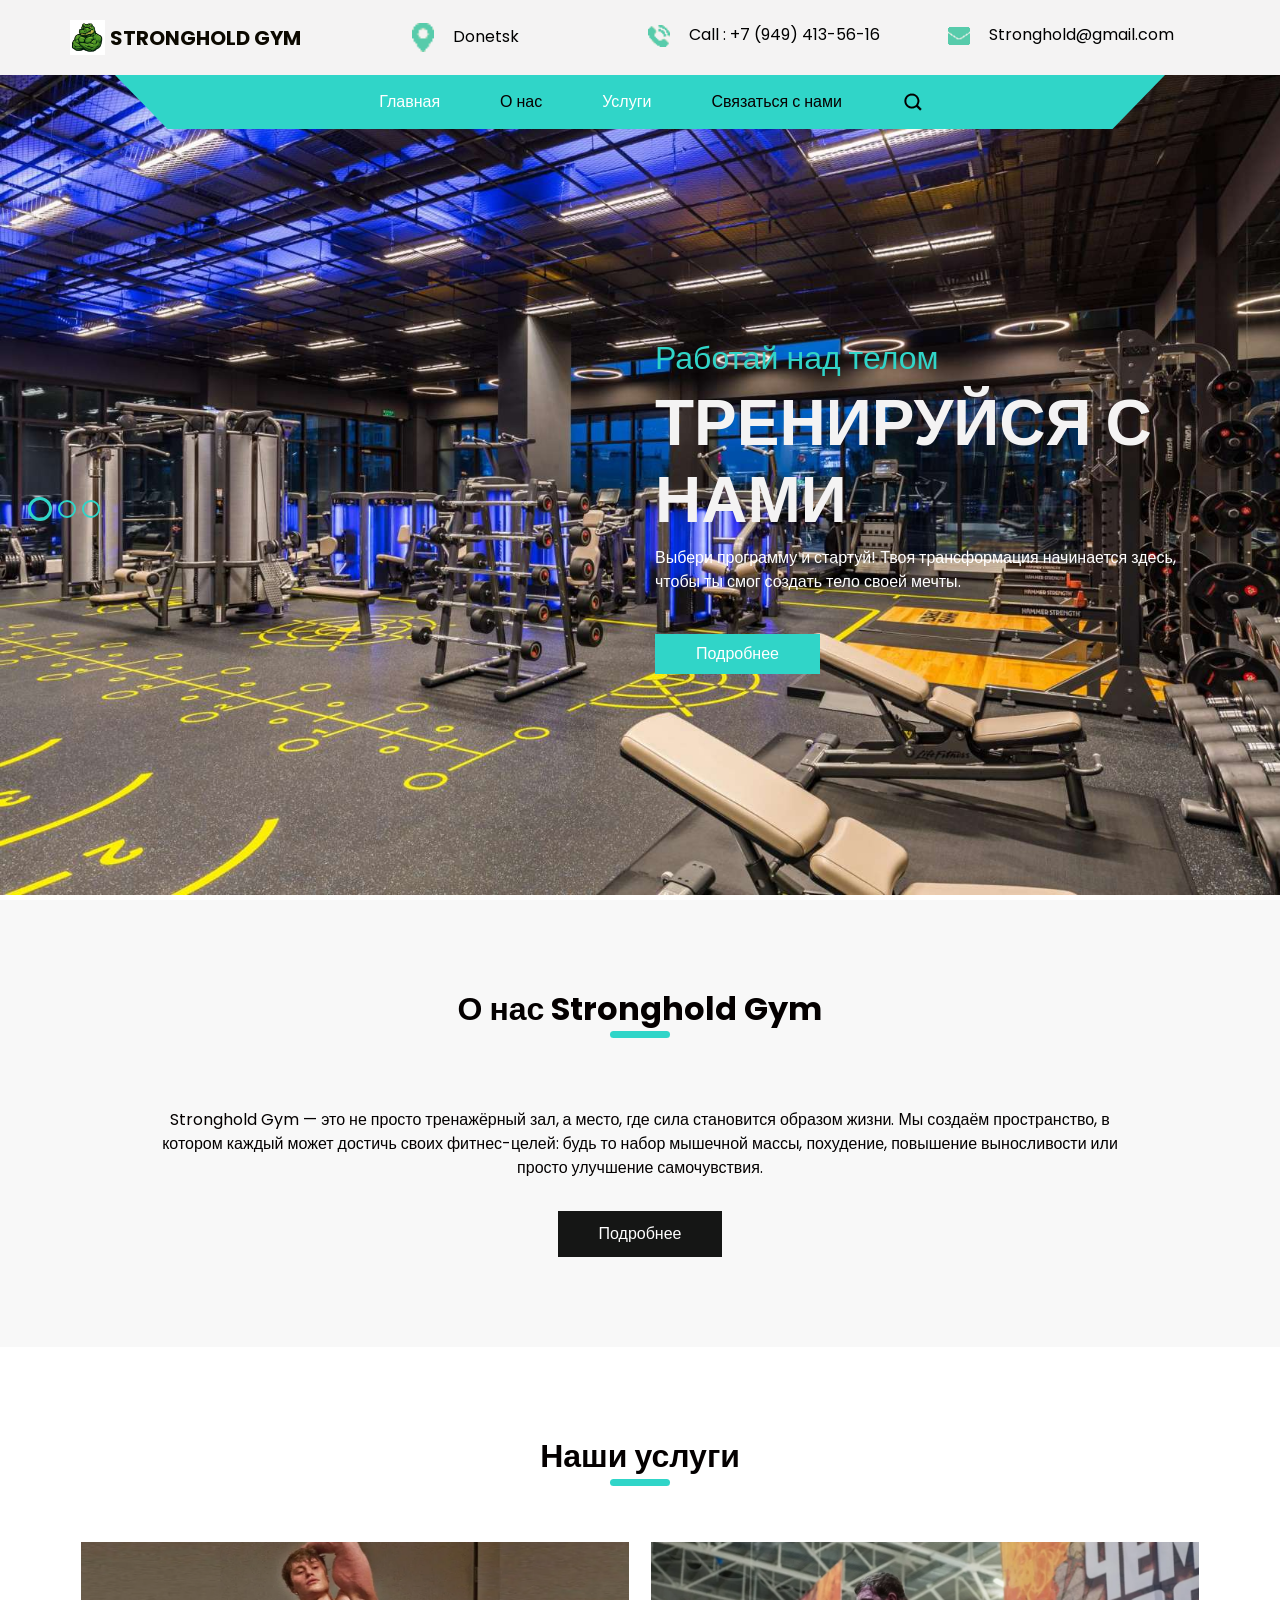
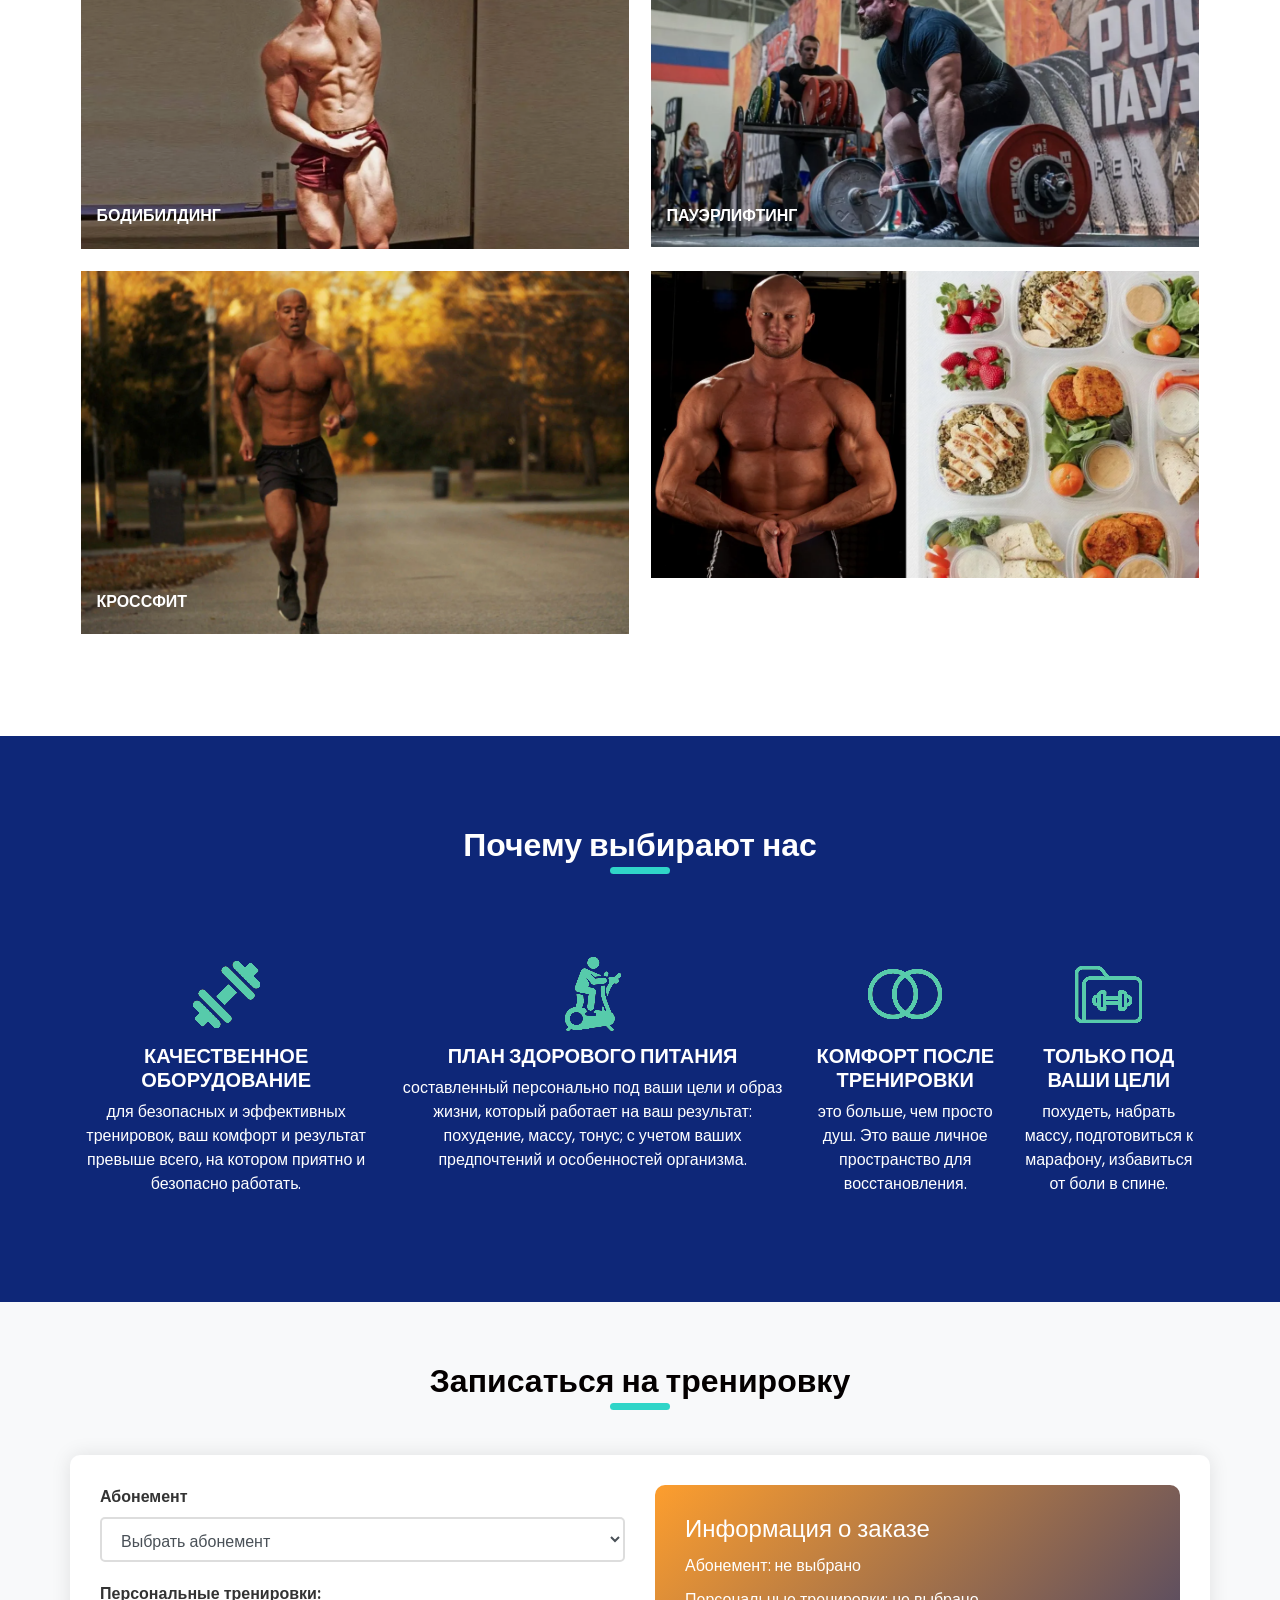
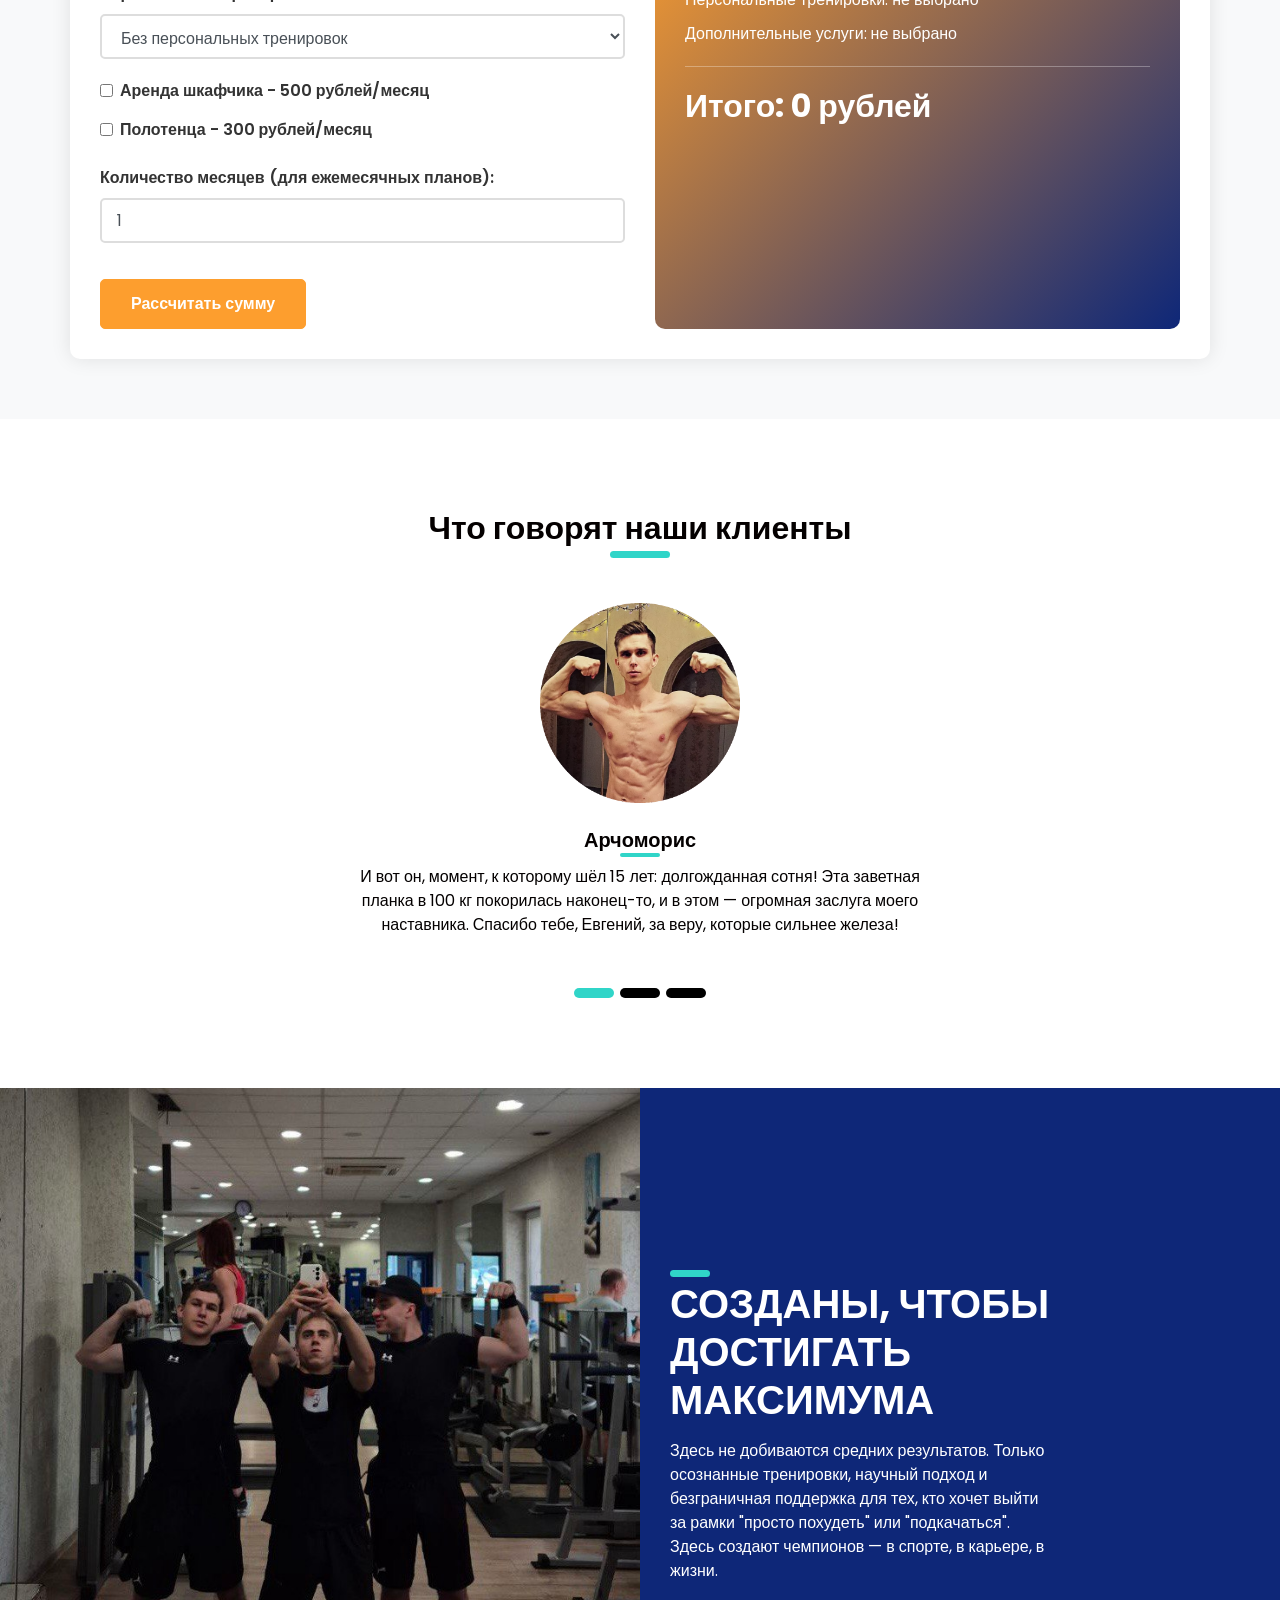
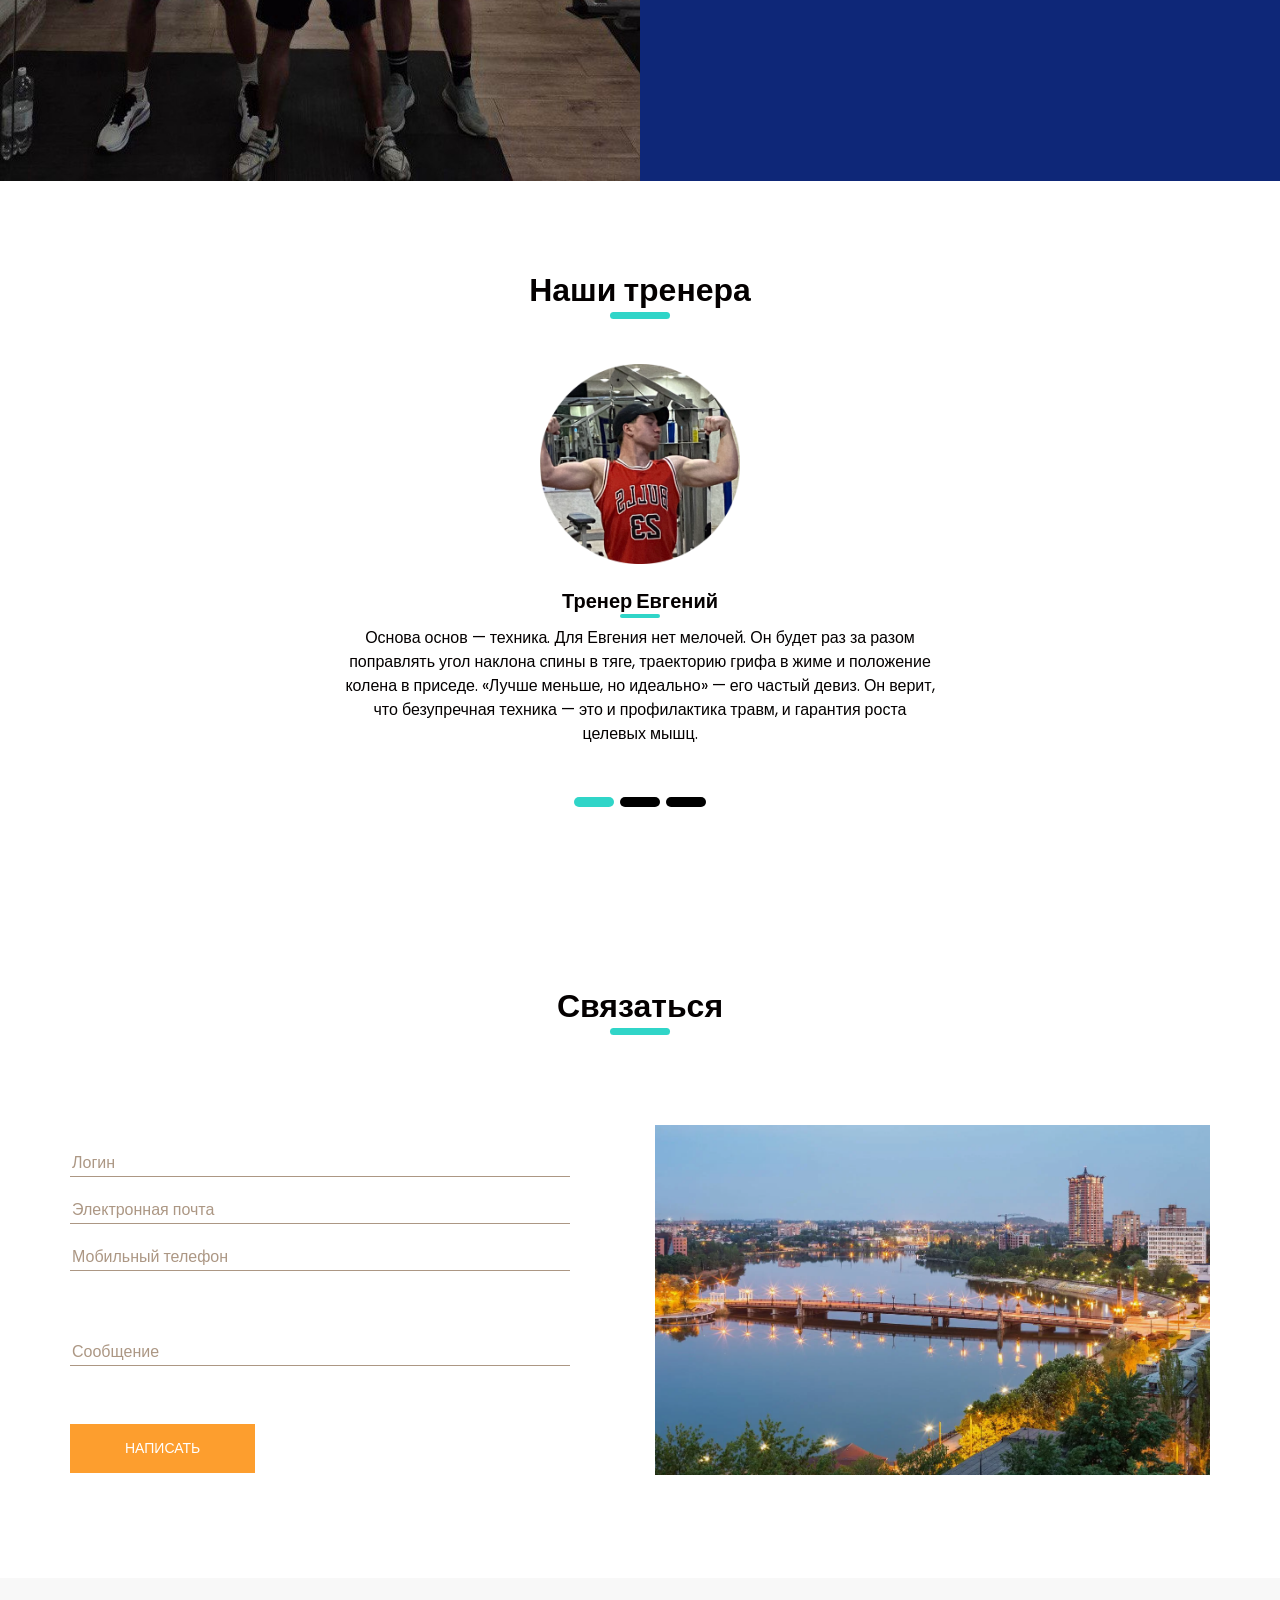
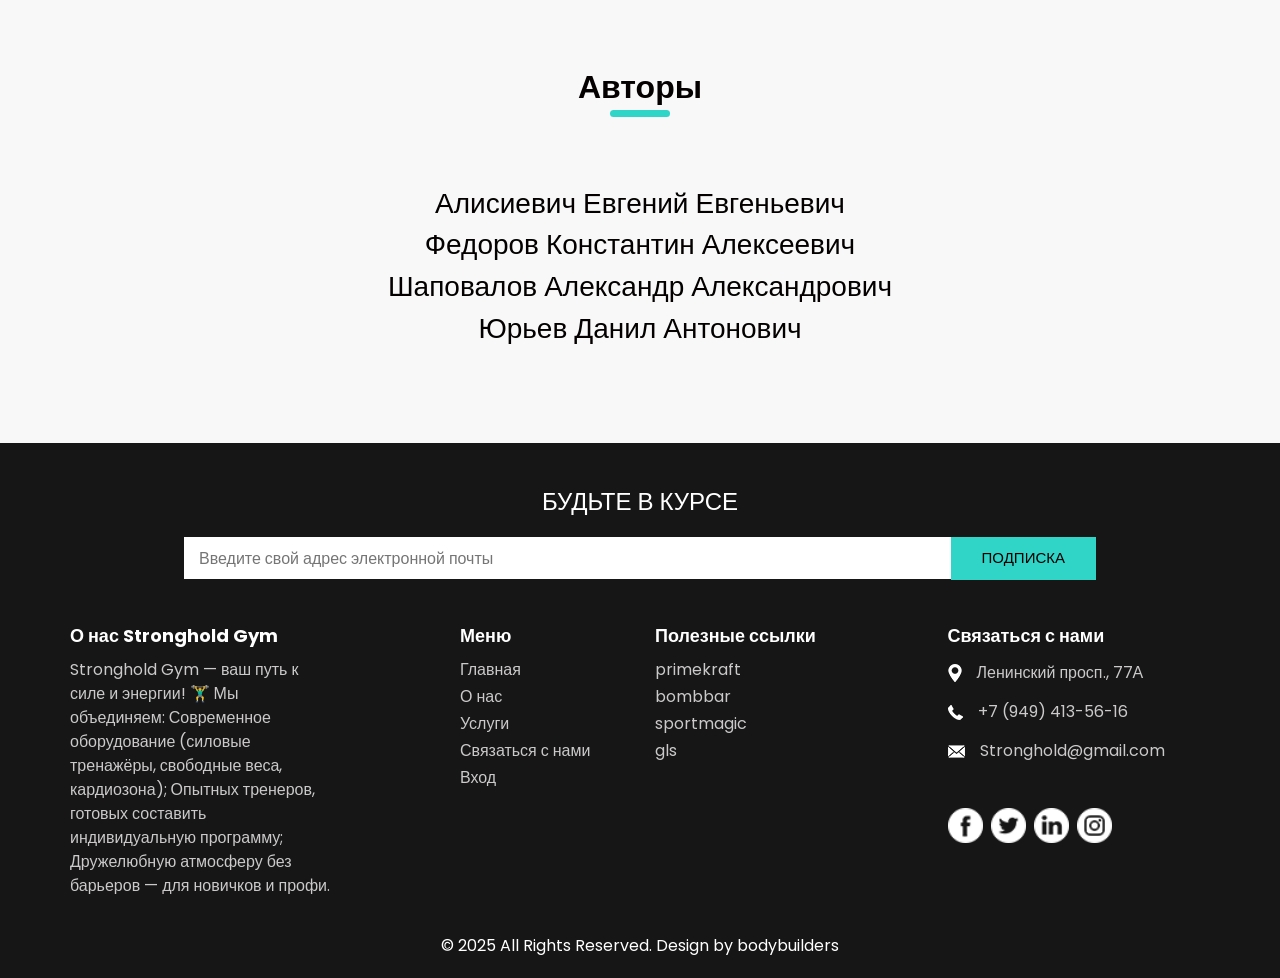
==== commit 9eb714e1: "1" ====
--- a/index.html
+++ b/index.html
@@ -454,7 +454,6 @@
           <li data-target="#carouselExample2Indicators" data-slide-to="0" class="active"></li>
           <li data-target="#carouselExample2Indicators" data-slide-to="1"></li>
           <li data-target="#carouselExample2Indicators" data-slide-to="2"></li>
-          <li data-target="#carouselExample2Indicators" data-slide-to="3"></li>
         </ol>
         <div class="carousel-inner">
           <div class="carousel-item active">
@@ -498,21 +497,6 @@
                 </h5>
                 <p>
                   Лучший совет по жиму, приседу и становой — всегда от Константина. С ним тренировки становятся осознанными, а результаты — предсказуемыми. Профи!
-                </p>
-              </div>
-            </div>
-          </div>
-          <div class="carousel-item">
-            <div class="box">
-              <div class="img-box">
-                <img src="images/client4.png" alt="">
-              </div>
-              <div class="detail-box">
-                <h5>
-                  Настик
-                </h5>
-                <p>
-                  Константин мой самый любимый тренер, я горю от его тренировок.
                 </p>
               </div>
             </div>
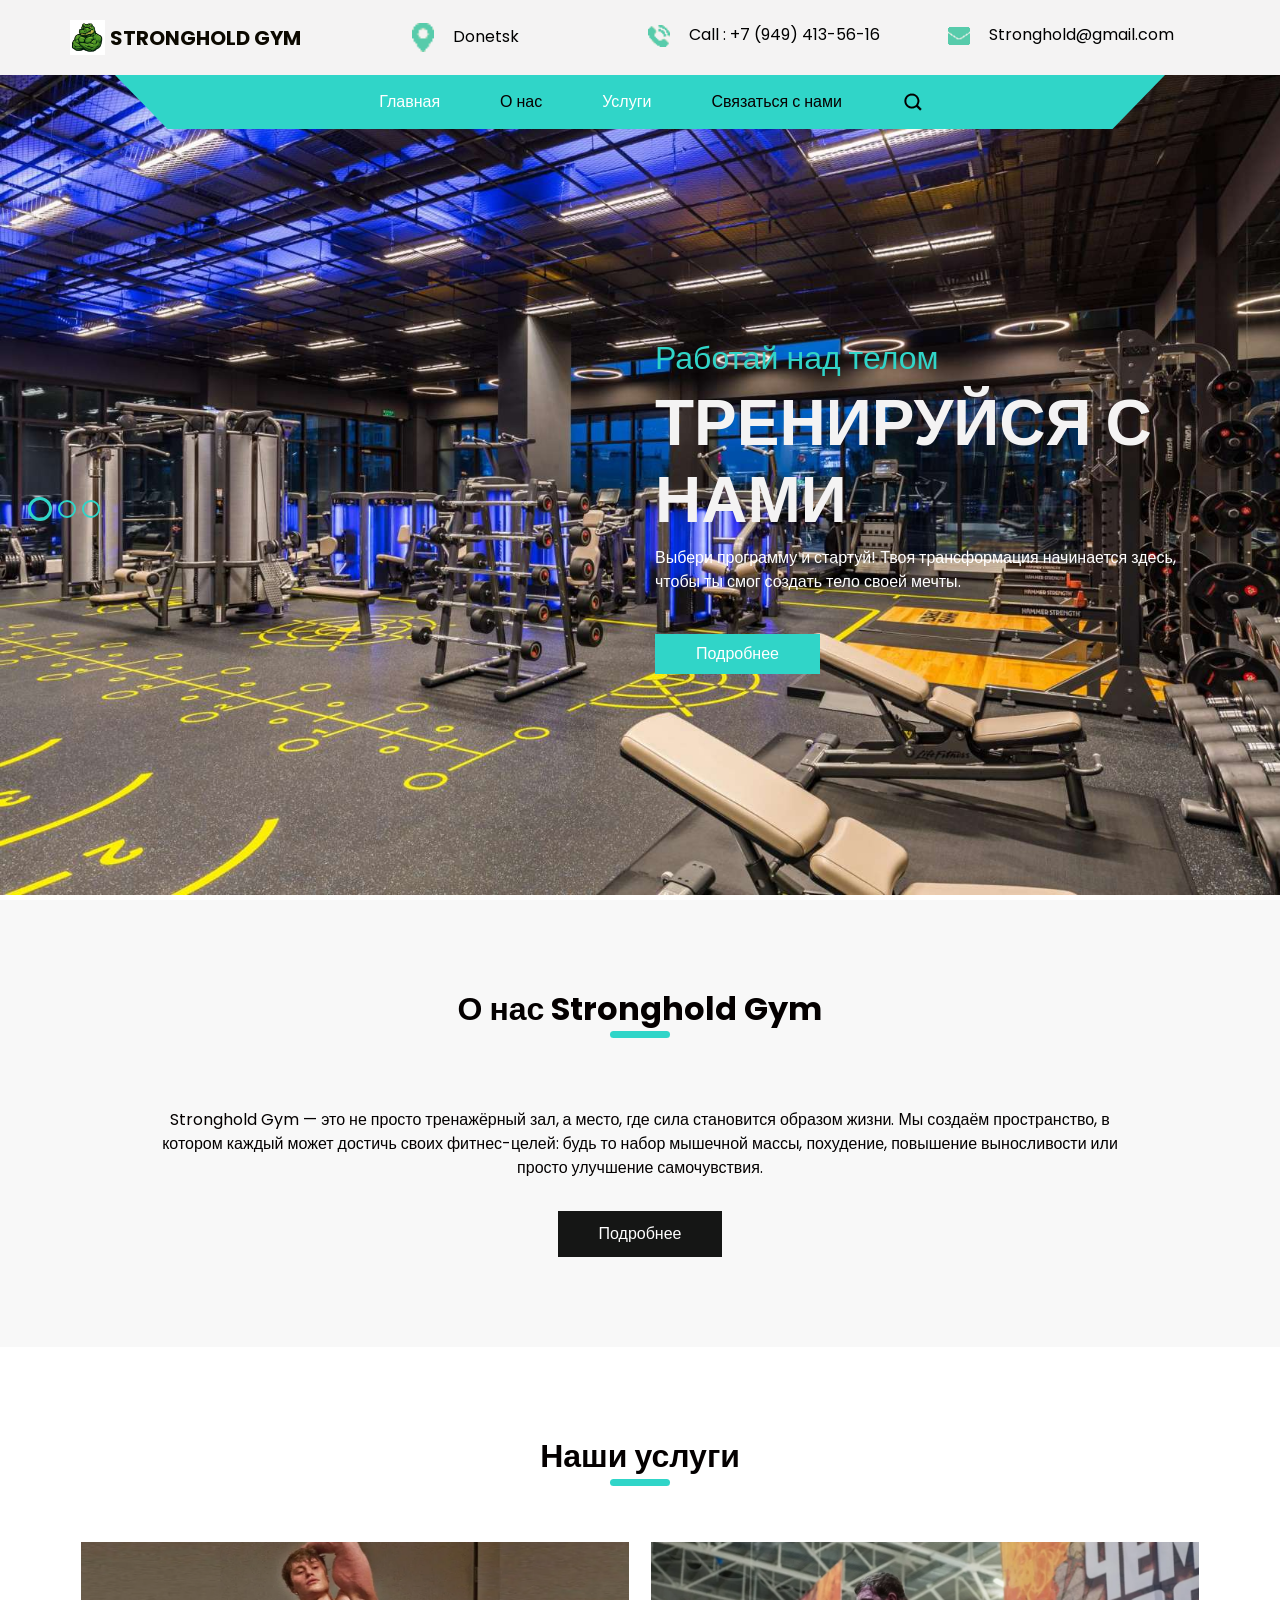
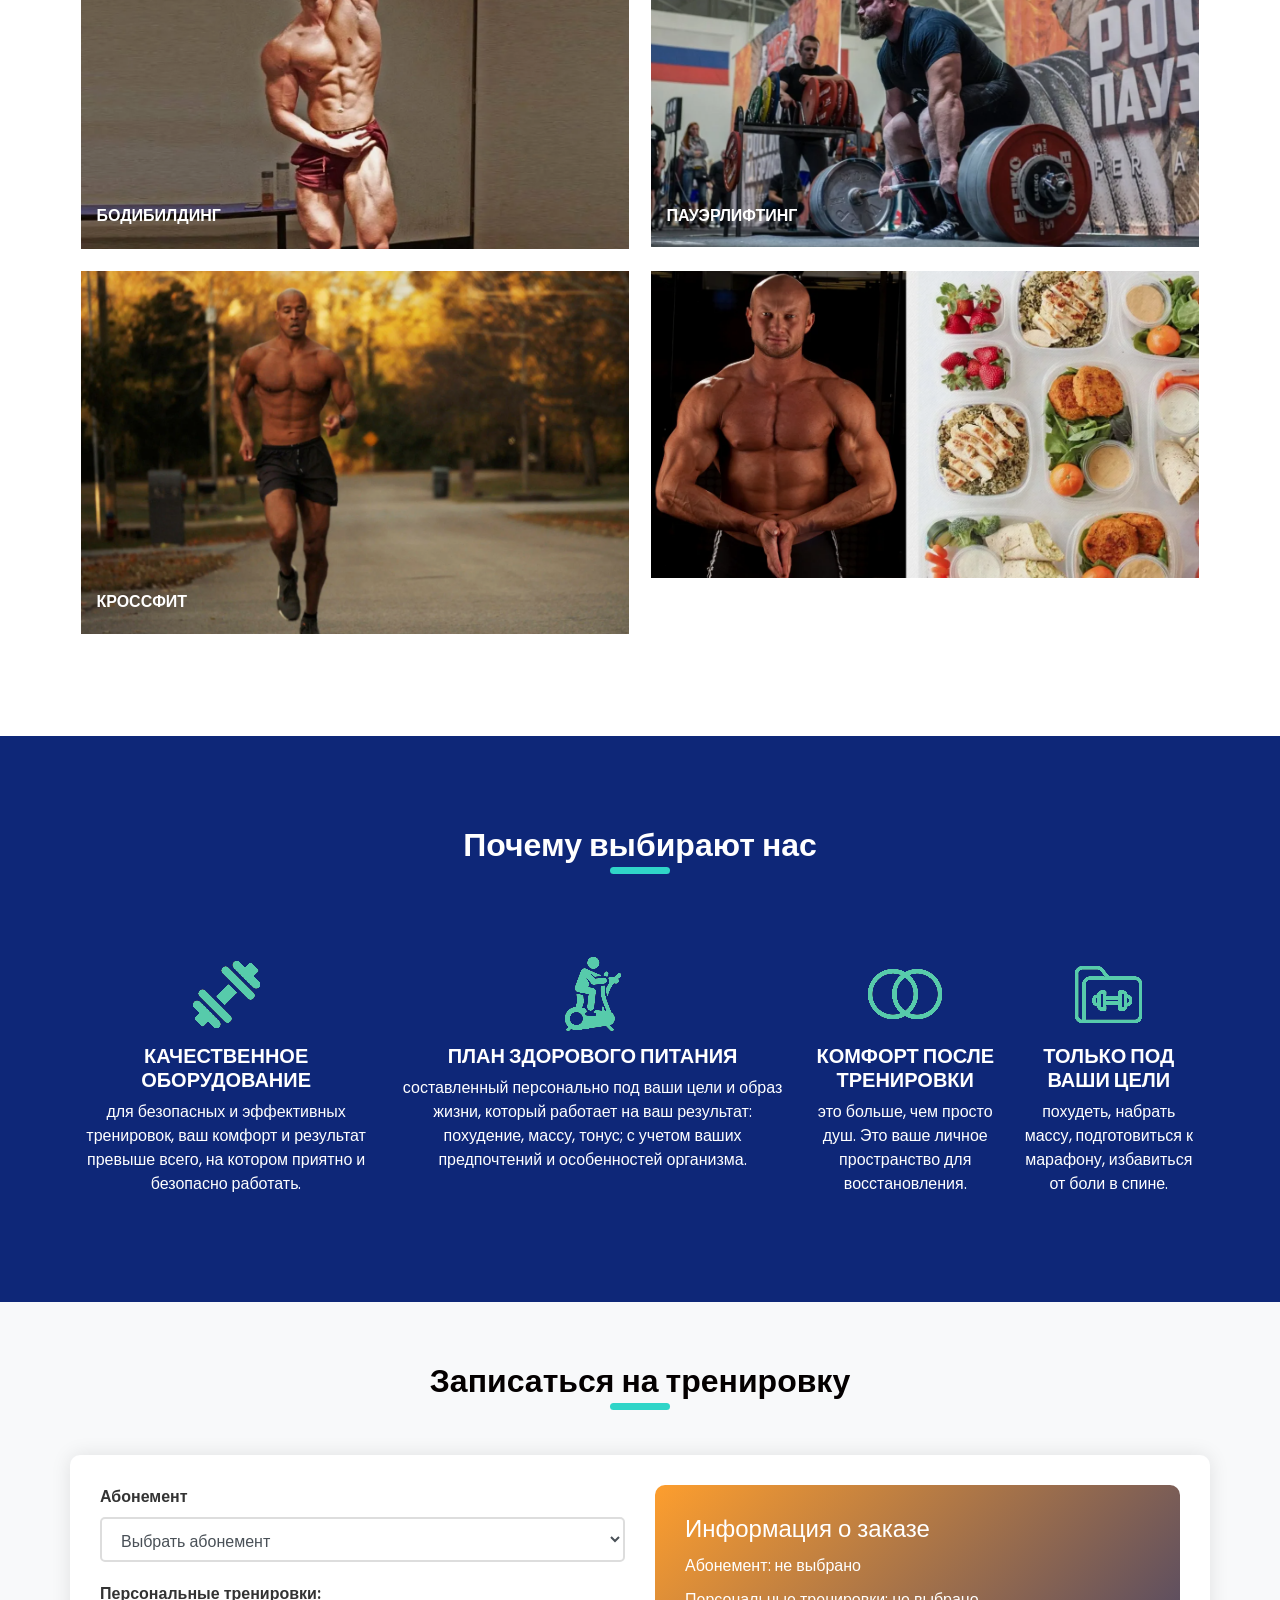
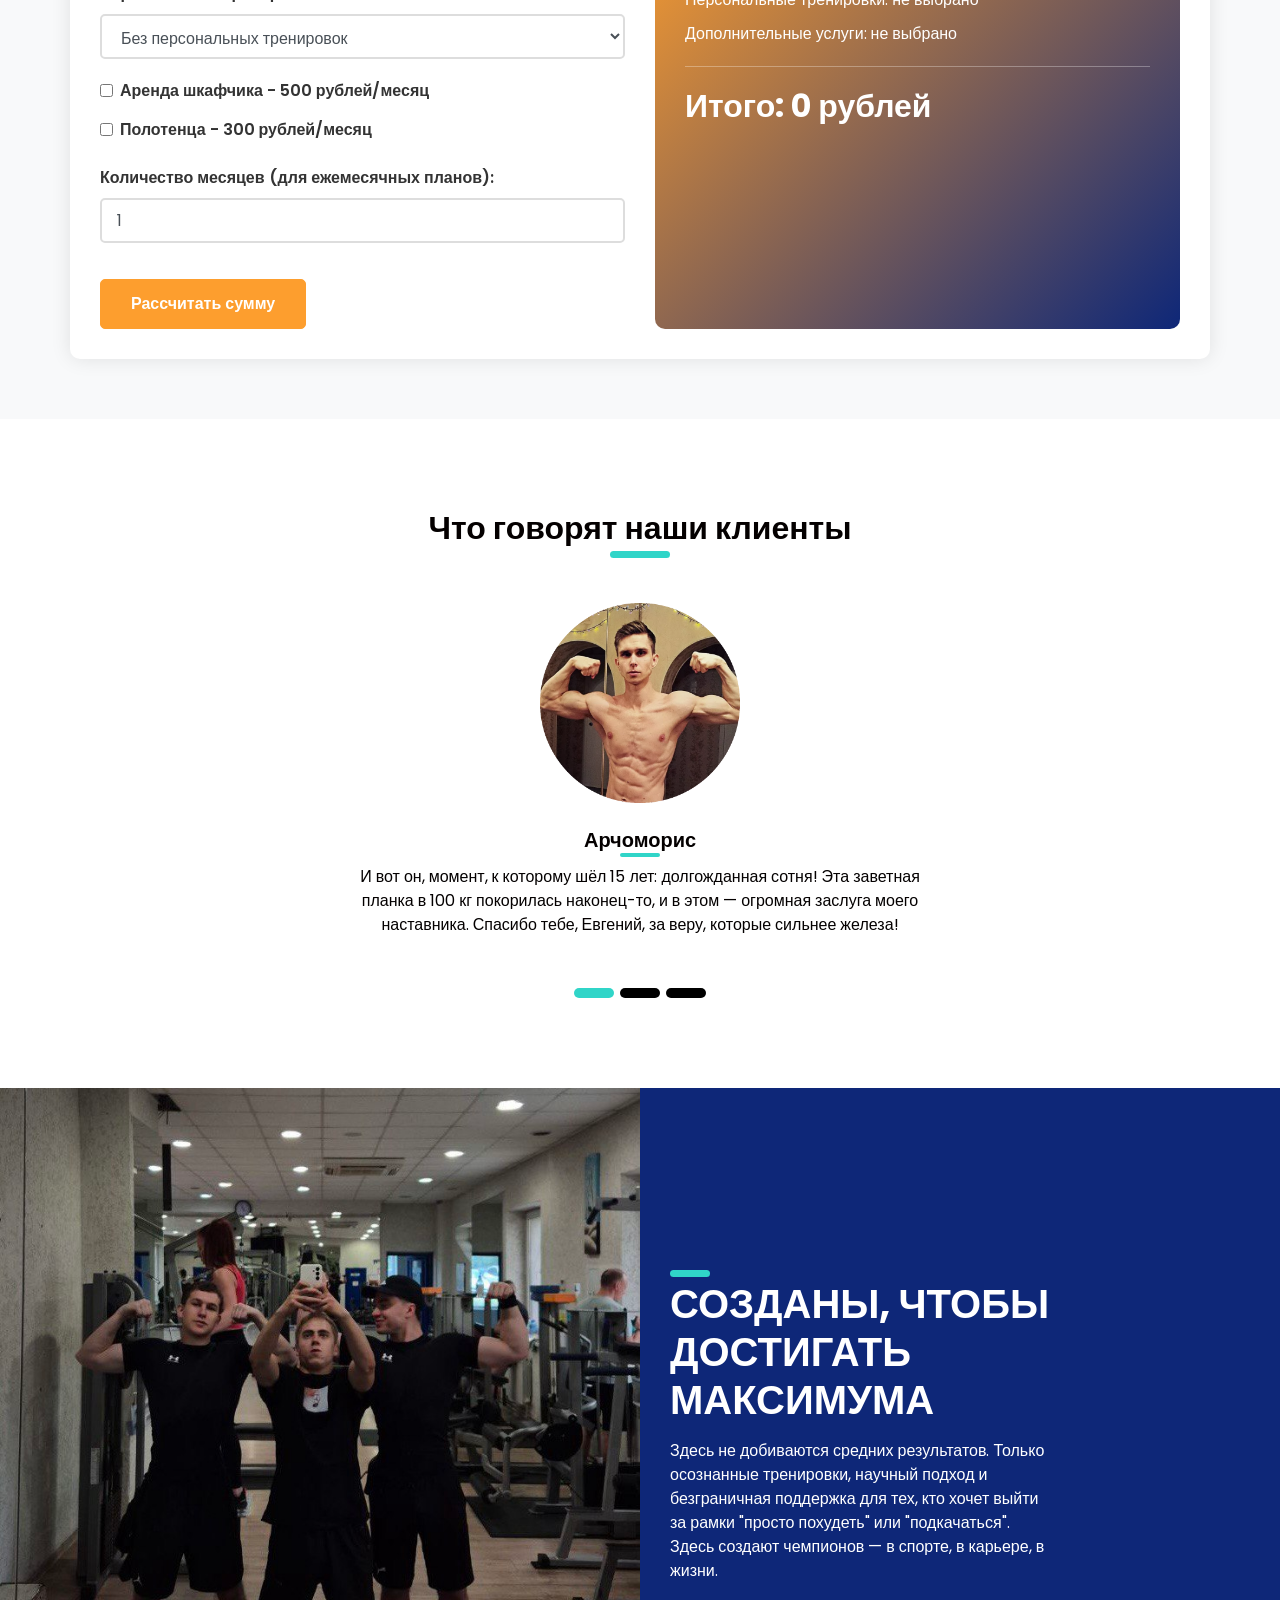
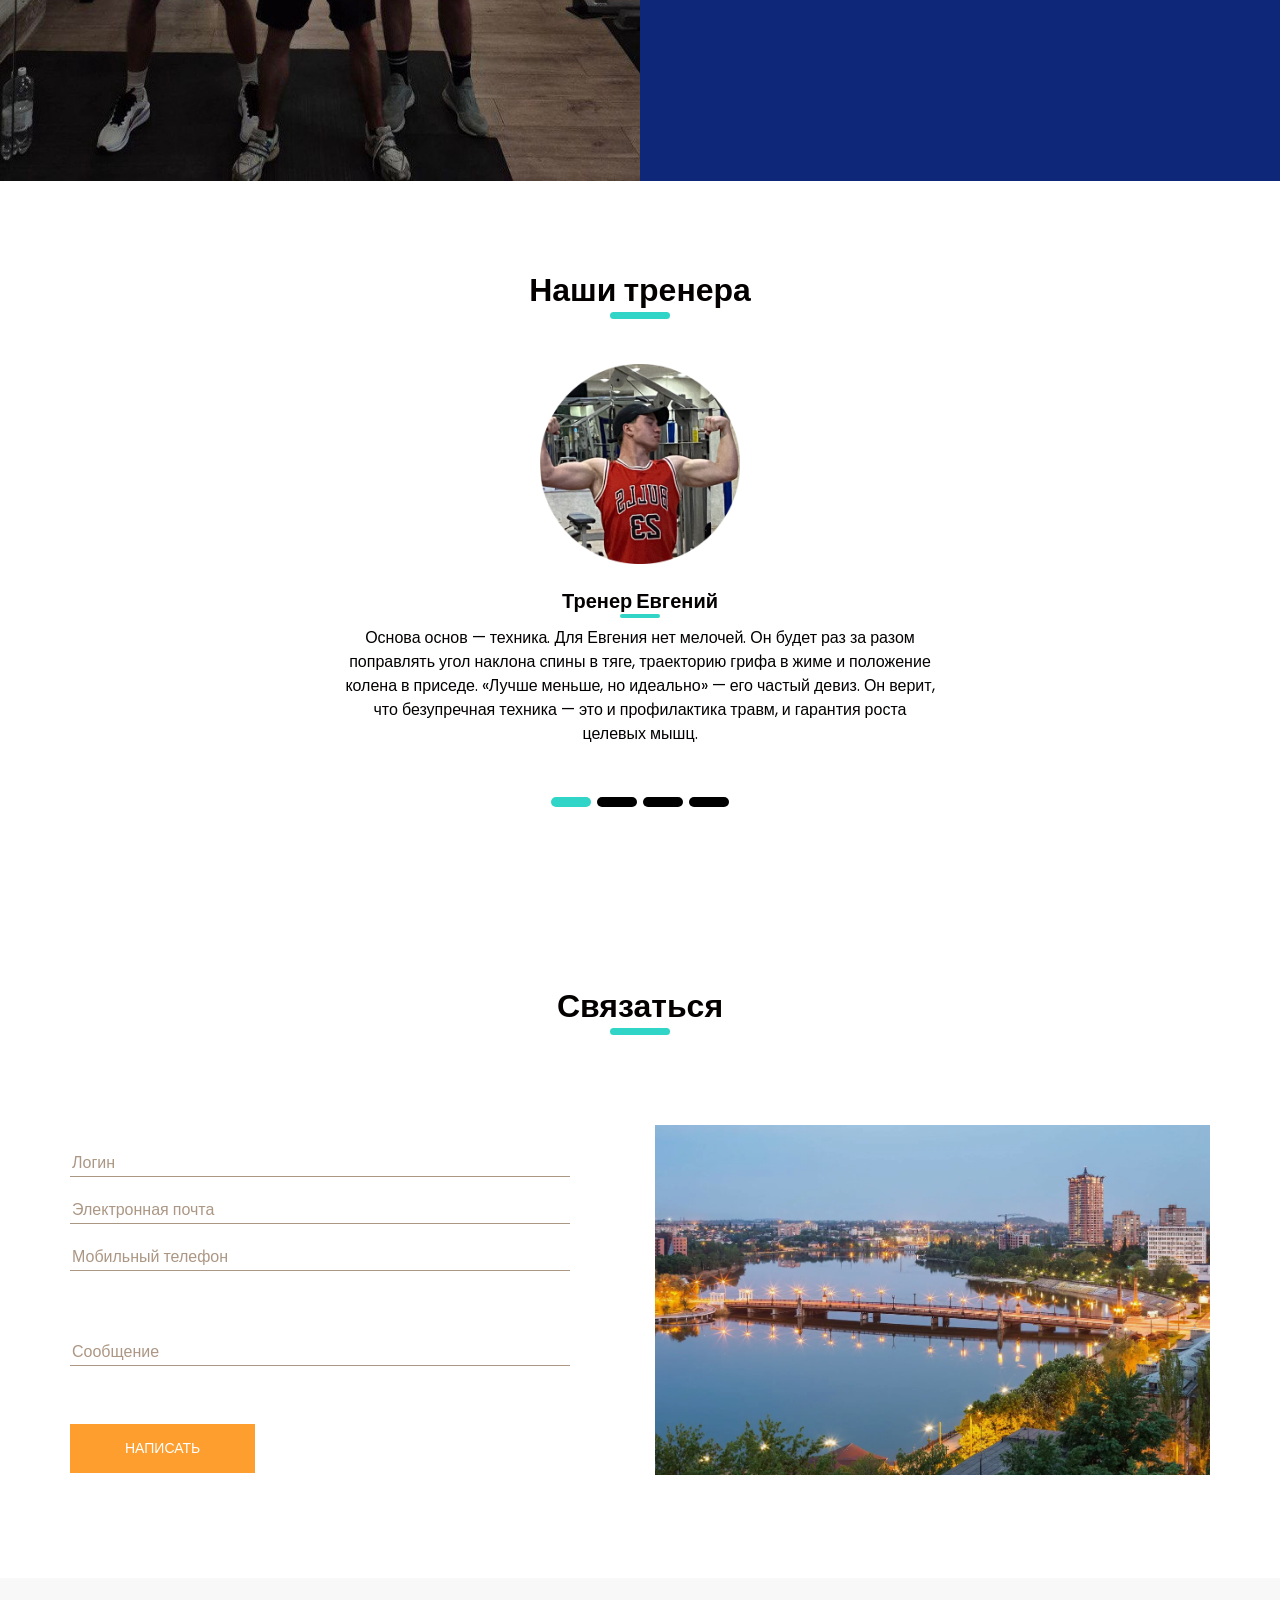
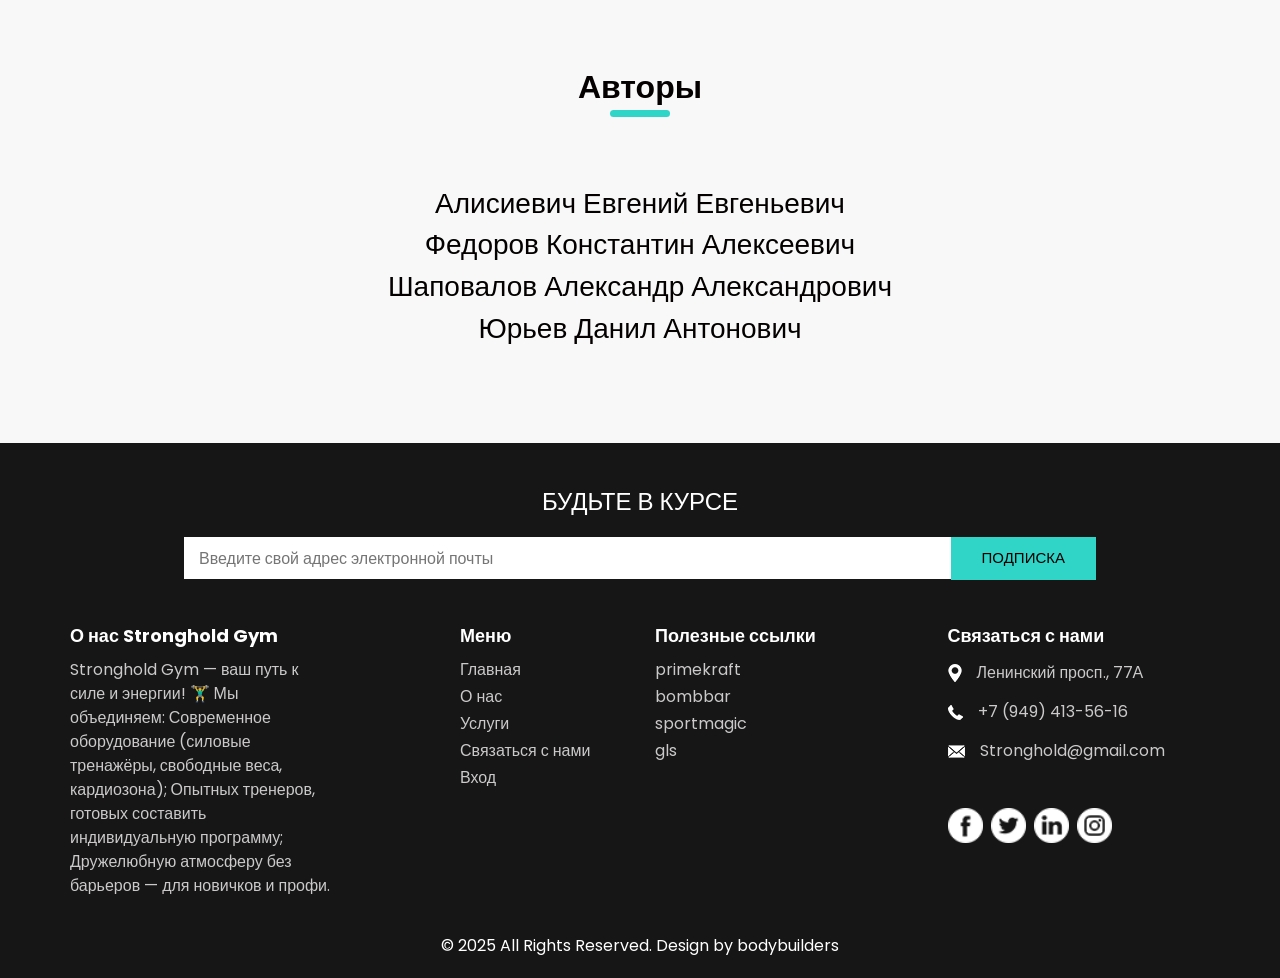
==== commit 3c653936: "1" ====
--- a/index.html
+++ b/index.html
@@ -548,6 +548,7 @@
           <li data-target="#carouselExample2Indicators" data-slide-to="0" class="active"></li>
           <li data-target="#carouselExample2Indicators" data-slide-to="1"></li>
           <li data-target="#carouselExample2Indicators" data-slide-to="2"></li>
+          <li data-target="#carouselExample2Indicators" data-slide-to="3"></li>
         </ol>
         <div class="carousel-inner">
           <div class="carousel-item active">
@@ -591,6 +592,20 @@
                 </h5>
                 <p>
                   Константин не признаёт антагонизма между «качками» и «кроссфитерами». Он видит тело целостно. От бодибилдинга он берёт: Акцент на изоляцию и эстетику: Умение «добить» отстающую мышцу, создать баланс и красивую форму. Контроль и ментальную связь: Упор на чувство целевой мышцы в каждом повторении, работу в полную амплитуду.
+              </div>
+            </div>
+          </div>
+          <div class="carousel-item">
+            <div class="box">
+              <div class="img-box">
+                <img src="images/coach4.png" alt="">
+              </div>
+              <div class="detail-box">
+                <h5>
+                  Тренер Александр
+                </h5>
+                <p>
+                  Тренер Александр в боксе и ММА выступает в роли мультиспециалиста и менеджера процесса подготовки. Его задачи шире, чем просто обучение ударам.
               </div>
             </div>
           </div>
